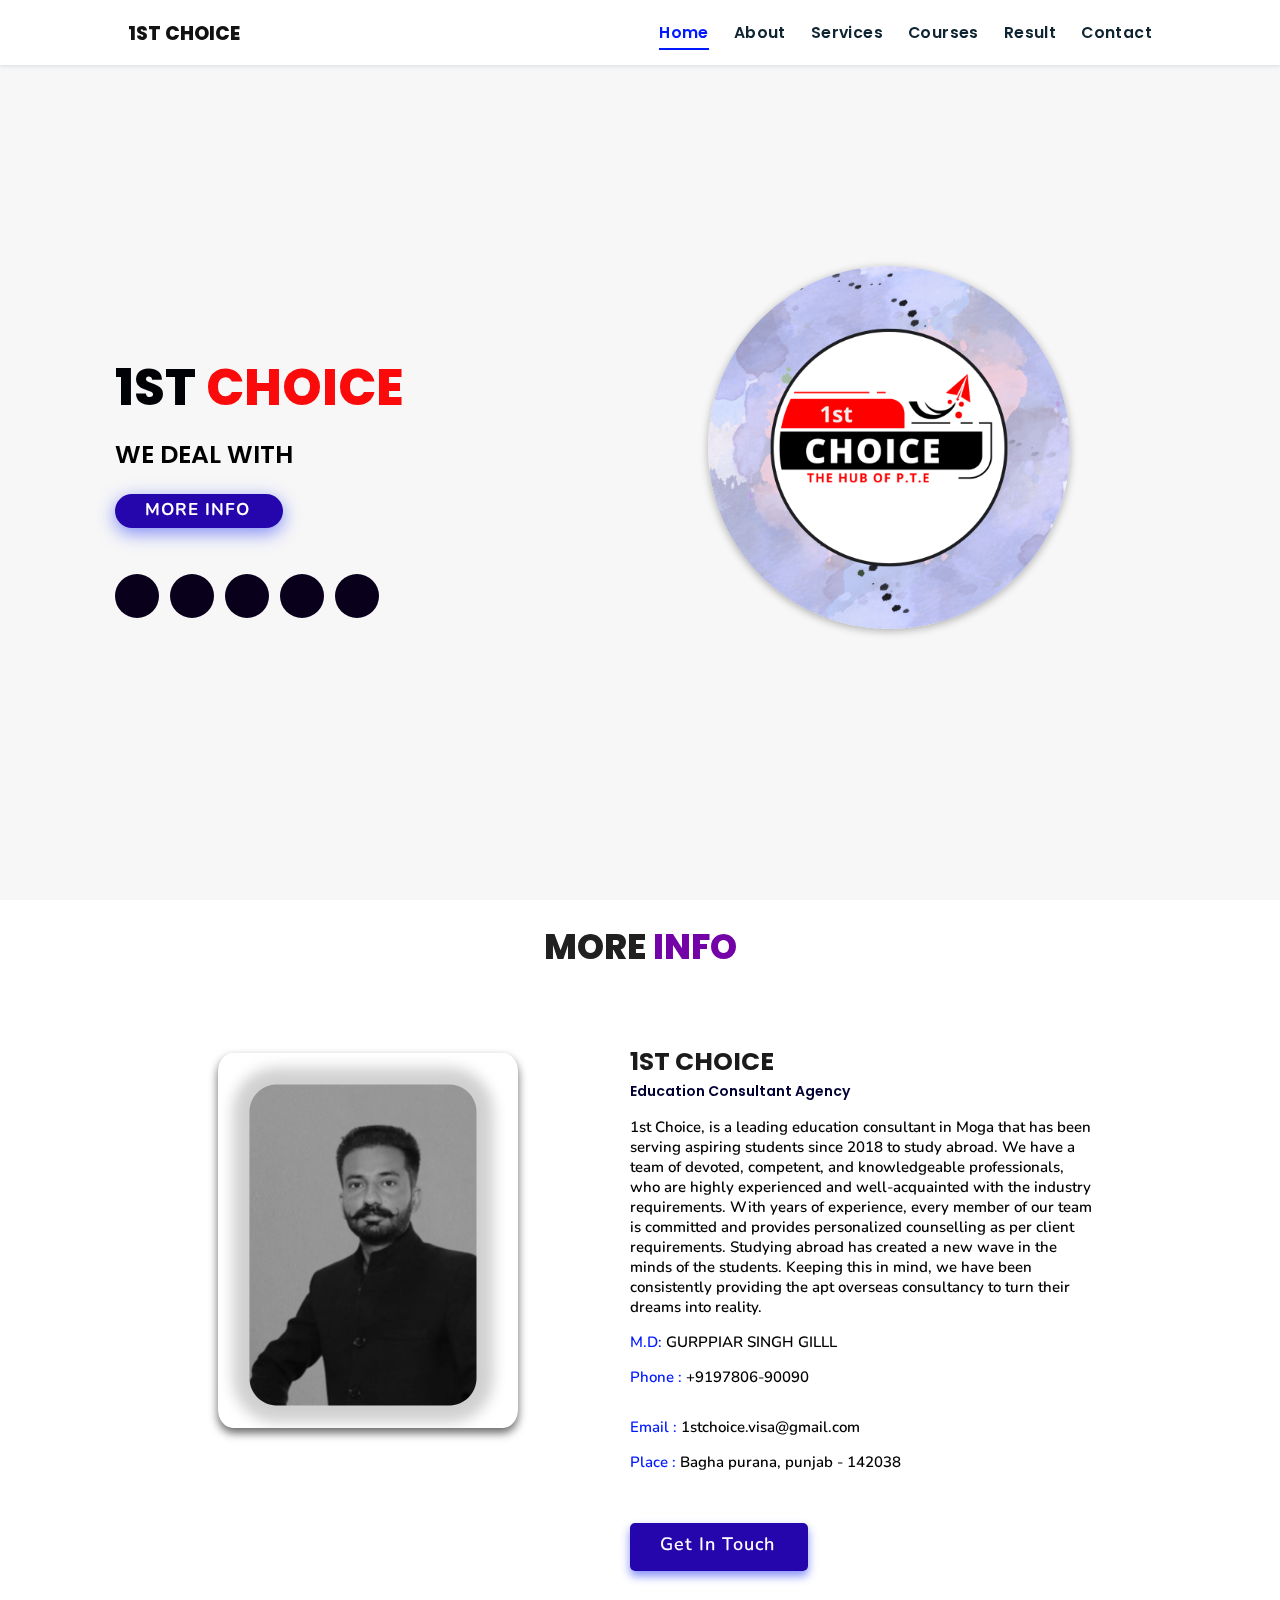
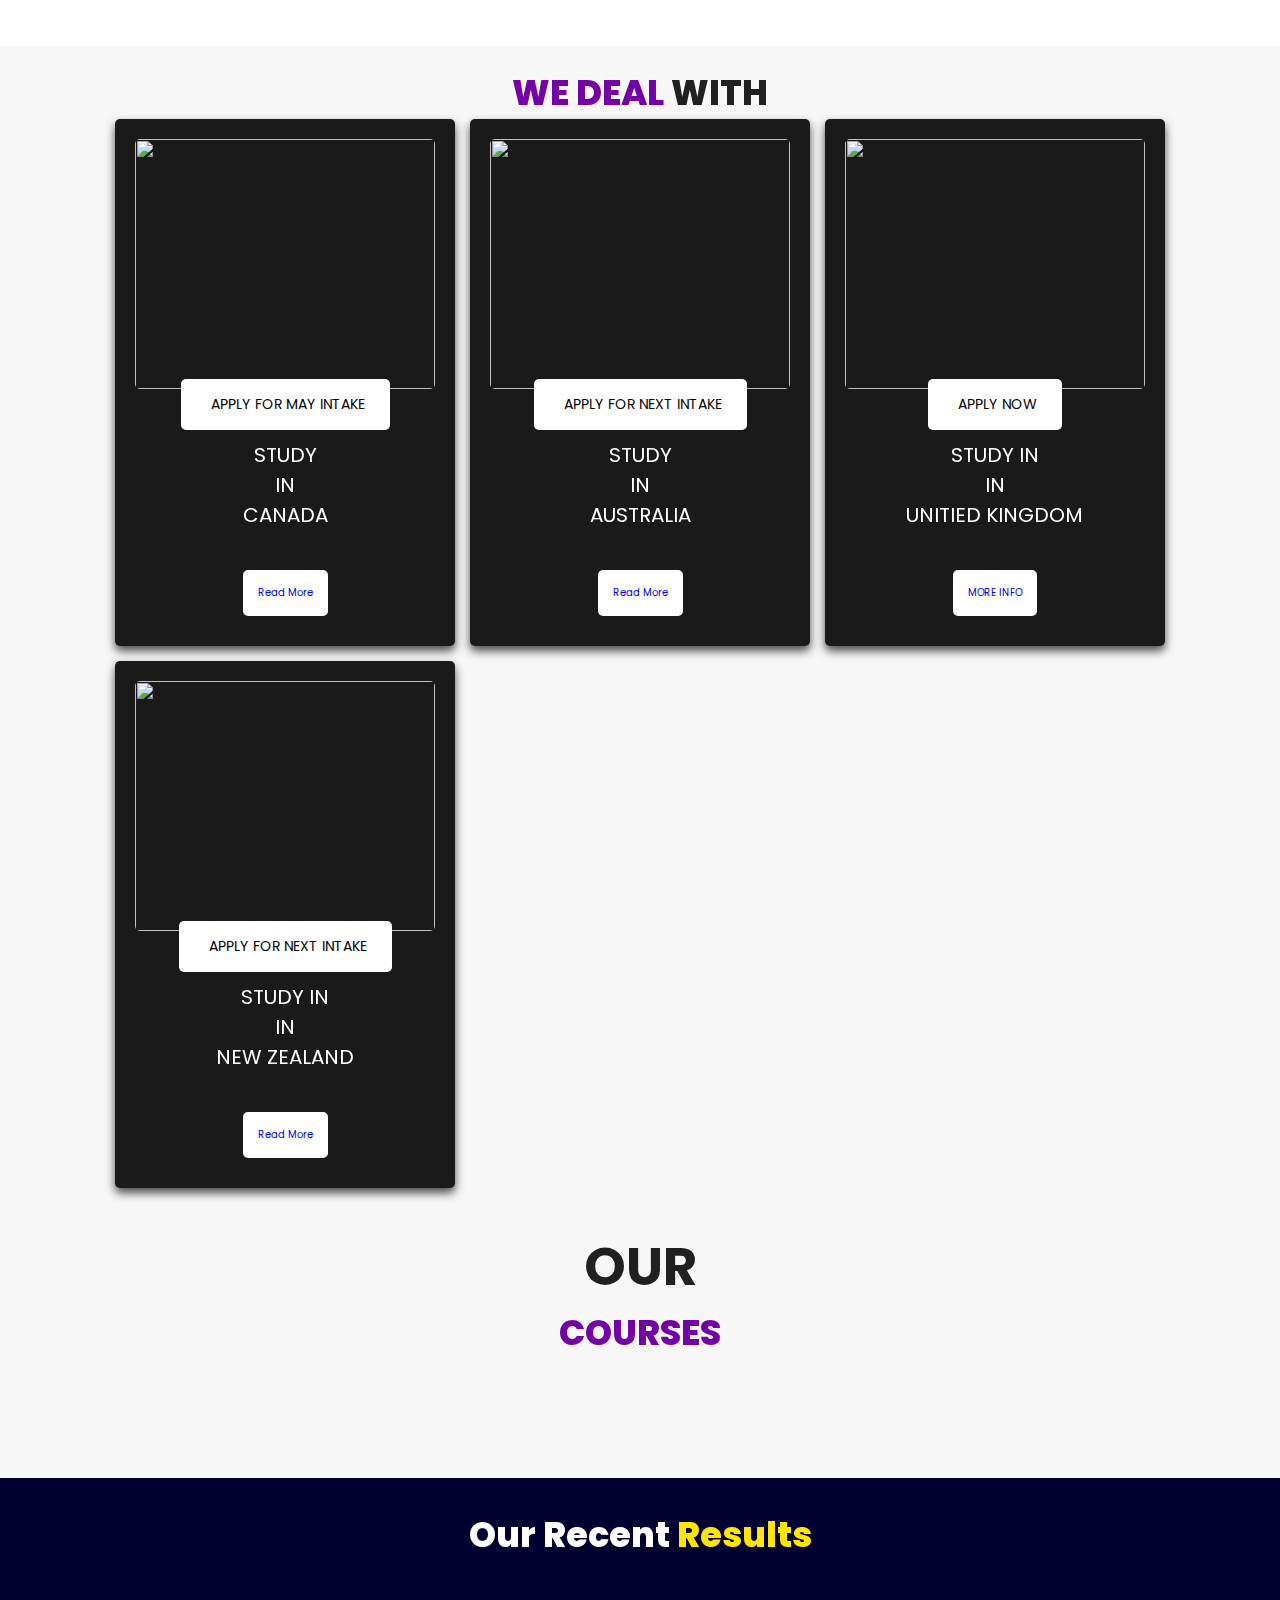
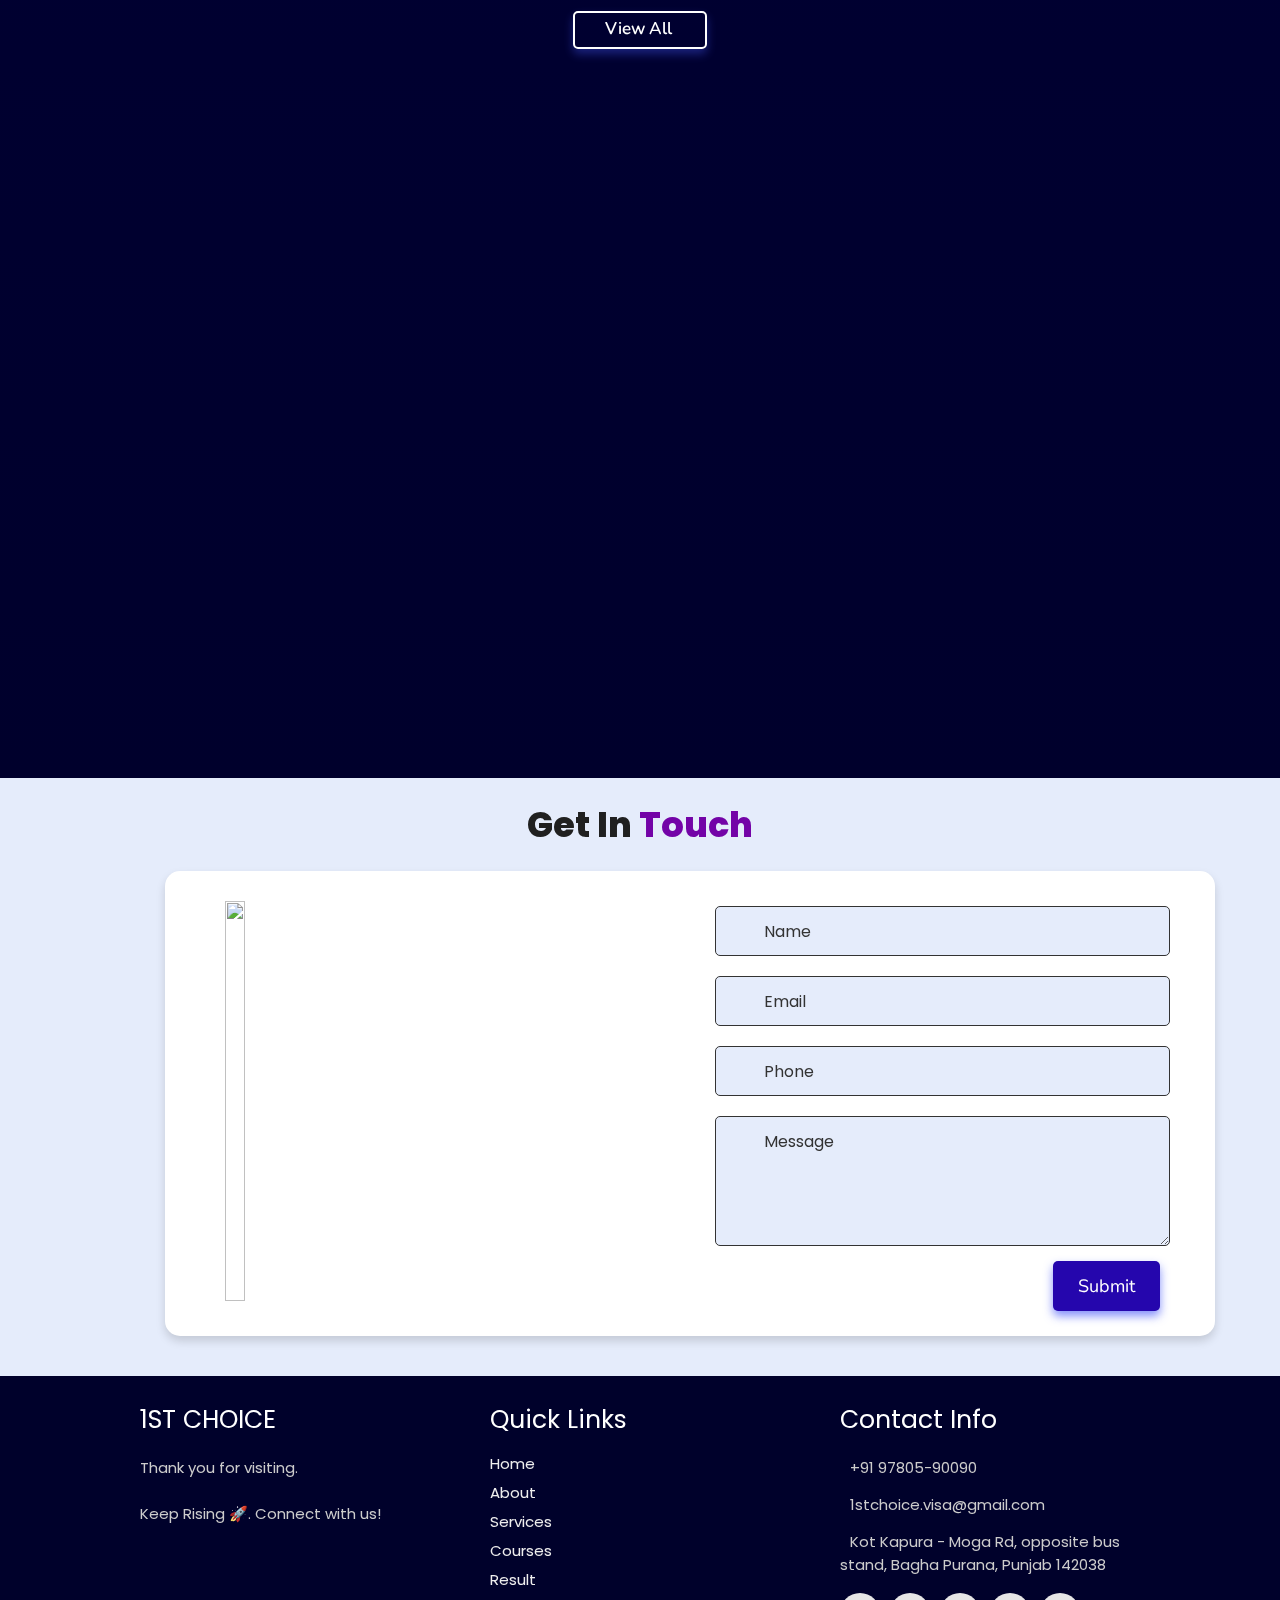
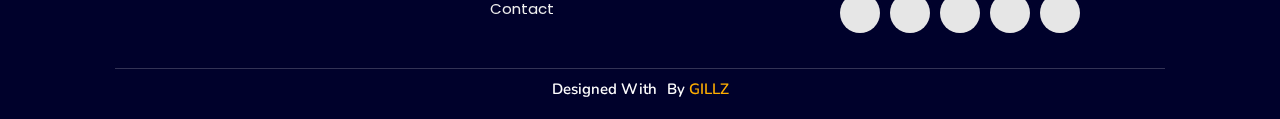
==== index.html @ b1508ab0 "Update index.html" ====
<!DOCTYPE html>
<html lang="en">
<head>
    <meta charset="UTF-8">
    <meta http-equiv="X-UA-Compatible" content="IE=edge">
    <meta name="viewport" content="width=device-width, initial-scale=1.0">
    <meta name="keywords" content="1ST CHOICE bagha purana, ielts, pte, immigration services, study visa, bagha purana, center in bagah purana, vision education, 1st choice" />
    <meta name="description" content="1st Choice [ᴛʜᴇ ʜᴜʙ ᴏғ ᴘ.ᴛ.ᴇ] IELTS PTE and Immigration Services   STUDY/ VISITOR/ SOWP/ INVESTOR/PR" />
    <!-- Custom CSS -->
    <link rel="stylesheet" href="./assets/css/style.css">
    <!-- Font Awesome -->
    <link rel="stylesheet" href="https://cdnjs.cloudflare.com/ajax/libs/font-awesome/5.15.3/css/all.min.css" integrity="sha512-iBBXm8fW90+nuLcSKlbmrPcLa0OT92xO1BIsZ+ywDWZCvqsWgccV3gFoRBv0z+8dLJgyAHIhR35VZc2oM/gI1w==" crossorigin="anonymous" referrerpolicy="no-referrer" />
    <!-- Favicon -->
    <link id='favicon' rel="shortcut icon" href="./assets/images/favicon.png" type="image/x-png">
    <title>1ST CHOICE BAGHA PURANA</title>
</head>
<body oncontextmenu="return false">

<!-- pre loader -->
<!-- <div class="loader-container">
  <img draggable="false" src="./assets/images/preloader.gif" alt="">
</div> -->

<!-- navbar starts -->
<header>
        <a href="/" class="logo"><i class="fab fa-FIRST"></i> 1ST CHOICE</a>

        <div id="menu" class="fas fa-bars"></div>
        <nav class="navbar">
            <ul>
            <li><a class="active" href="#home">Home</a></li>
            <li><a href="#about">About</a></li>
            <li><a href="#blogs">services</a></li>
            <li><a href="#education">Courses</a></li>
            <li><a href="#work">Result</a></li>
            <li><a href="#contact">Contact</a></li>
            </ul>
        </nav>
</header>
<!-- navbar ends -->


<!-- hero section starts -->
<section class="home" id="home">
    <div id="particles-js"></div>

    <div class="content">
    <h2><br/>  1ST<span> CHOICE</span></h2>
    <p>WE DEAL WITH  <span class="typing-text"></span></p>
    <a href="#about" class="btn"><span>MORE INFO</span>
      <i class="fas fa-arrow-circle-down"></i>
    </a>
    <div class="socials">
        <ul class="social-icons">
          <li><a class="facebook" aria-label="Facebook" href="https://m.facebook.com/1stchoiceBaghaPurana" target="_blank"><i class="fab fa-facebook"></i></a></li> 
          <li><a class="youtube" aria-label="Youtube" href="https://www.youtube.com/channel/UC7TYg3vZV78kse8C4ONPMvQ" target="_blank"><i class="fab fa-youtube"></i></a></li>
          <li><a class="whatsapp" aria-label="Whatsapp" href="https://wa.me/919780590090" target="_blank"><i class="fab fa-whatsapp"></i></a></li>
          <li><a class="phone" aria-label="Phone" href="tel:919780690090" target="_blank"><i class="	far fa-address-book"></i></a></li>
          <li><a class="instagram" aria-label="Instagram" href="https://www.instagram.com/1stchoice_immigration/"><i class="fab fa-instagram" target="_blank"></i></a></li>
        </ul>
      </div>
    </div>
<div class="image">
    <img draggable="false" class="tilt" src="./assets/images/hero.png" alt="">
</div>
</section>
<!-- hero section ends -->


<!-- about section starts -->
<section class="about" id="about">
    <h2 class="heading"><i class="fas fa-user-alt"></i> MORE <span>INFO</span></h2>
    
    <div class="row">

    <div class="image">
        <img draggable="false" class="tilt" src="./assets/images/profile2.png" alt="">
    </div>
    <div class="content">
        <h3>1ST CHOICE</h3>
        <span class="tag">Education consultant agency</span>
        
        <p>1st Choice, is a leading education consultant in Moga that has been serving aspiring students since 2018 to study abroad.  We have a team of devoted, competent, and knowledgeable professionals, who are highly experienced and well-acquainted with the industry requirements. With years of experience, every member of our team is committed and provides personalized counselling as per client requirements. Studying abroad has created a new wave in the minds of the students. Keeping this in mind, we have been consistently providing the apt overseas consultancy to turn their dreams into reality. </p>
        
        <div class="box-container">
            <div class="box">
              <p><span> M.D: </span> GURPPIAR SINGH GILLL</p>
              <p><span> phone : </span> +9197806-90090</p>
            </div>
            <div class="box">
              <p><span> email : </span> 1stchoice.visa@gmail.com</p>
              <p><span> place : </span> Bagha purana, punjab - 142038</p>
            </div>
        </div>
        
        <div class="resumebtn">
            <a href="#contact" class="btn"><span>Get In Touch</span>
                <i class="fas fa-chevron-right"></i>
            </a>
        </div>

    </div>
    </div>
</section>
<!-- about section ends -->

<!-- blogs section starts  -->

<section class="blogs" id="blogs">

    <h2 class="heading"> <span>WE DEAL </span> WITH </h2>

    <div class="box-container">
        <div class="box">
            <div class="image">
                <img src="https://github.com/gillzxo/Gill/raw/gillzxo-patch-1/study%20canada%20%20(1).gif" alt="">
            </div>
            <div class="content">
                <div class="icons">
                    <a href="https://1stchoice.website/canada/"> <i class="fas fa-calendar"></i> APPLY FOR MAY INTAKE</a>
                </div>
                <h3>STUDY</h3>
                <h3>IN</h3>
                <h3>CANADA</h3>
              <p> &nbsp; &nbsp; &nbsp; &nbsp;</p>
 
                <a href="https://1stchoice.website/canada/" class="icons"> Read More </a>
            </div>
        </div>

        <div class="box">
            <div class="image">
                <img src="https://github.com/gillzxo/Gill/raw/gillzxo-patch-1/Modern%20Australia%20y%20(1).gif" alt="">
            </div>
            <div class="content">
                <div class="icons">
                    <a href="#"> <i class="fas fa-calendar"></i>APPLY FOR NEXT INTAKE</a>
                </div>
                <h3>STUDY</h3>
                <h3>IN</h3>
                <h3>AUSTRALIA</h3>
              <p> &nbsp; &nbsp; &nbsp; &nbsp;</p>
 
                <a href="#" class="icons"> read more </a>
            </div>
        </div>
        
        <div class="box">
            <div class="image">
                <img src="https://github.com/gillzxo/Gill/raw/gillzxo-patch-1/12.gif" alt="">
            </div>
            <div class="content">
                <div class="icons">
                    <a href="https://1stchoice.website/uk/"> <i class="fas fa-calendar"></i> APPLY NOW</a>
                </div>
                <h3>STUDY IN</h3>
                <h3>IN</h3>
                <h3>UNITIED KINGDOM</h3>
              <p> &nbsp; &nbsp; &nbsp; &nbsp;</p>
 
                <a href="https://1stchoice.website/uk/" class="icons"> MORE INFO </a>
            </div>
        </div>
         <div class="box">
            <div class="image">
                <img src="https://github.com/gillzxo/Gill/raw/gillzxo-patch-1/12%20(1).gif" alt="">
            </div>
            <div class="content">
                <div class="icons">
                    <a href="#"> <i class="fas fa-calendar"></i> APPLY FOR NEXT INTAKE</a>
                </div>
                <h3>STUDY IN</h3>
                <h3>IN</h3>
                <h3>NEW ZEALAND</h3>
              <p> &nbsp; &nbsp; &nbsp; &nbsp;</p>
 
                <a href="#" class="icons"> read more </a>
            </div>
        </div>

      <p>  &nbsp; &nbsp; &nbsp; &nbsp; &nbsp; &nbsp; &nbsp; &nbsp; &nbsp; &nbsp; &nbsp; &nbsp; &nbsp; &nbsp; &nbsp; &nbsp; &nbsp; &nbsp; &nbsp; </p>
      <p>  &nbsp; &nbsp; &nbsp; &nbsp; &nbsp; &nbsp; &nbsp; &nbsp; &nbsp; &nbsp; &nbsp; &nbsp; &nbsp; &nbsp; &nbsp; &nbsp; &nbsp; &nbsp; &nbsp; </p>
      
     

    </div>

</section>


<!-- skills section starts -->
<section class="portfolio" id="portfolio">
        <div class="heading">
            <h2>OUR</h2>
            <span>COURSES</span>
        </div>
        <div class="portfolio-content">
            <div class="portfolio-img">
                <img src="https://ielts.idp.com/assets/logo/IELTS.svg" alt="">
            </div>
            <div class="portfolio-img">
                <img src="https://id.mypte.pearsonpte.com/images/pearsonpte-logo-b.svg" alt="">
            </div>
            <div class="portfolio-img">
                <img src="https://www.celpip.ca/wp-content/uploads/2019/04/logo.png" alt="">
            </div>
            <div class="portfolio-img">
                <img src="https://www.ets.org/content/dam/ets-org/logo/TOEFL.svg" alt="">
            </div>
            
        </div>
    </section>
<!-- skills section ends -->


<!-- work project section starts -->
<section class="work" id="work">

  <h2 class="heading"><i class="fas fa-laptop-code"></i> Our Recent <span>Results</span></h2>

  <div class="box-container">

    <!-- <div class="box tilt">
      <img draggable="false" src="./assets/images/projects/portfolio1.PNG" alt="" />
      <div class="content">
        <div class="tag">
        <h3>Portfolio Website</h3>
        </div>
        <div class="desc">
          <p>Personal portfolio website. Don't need much info about it, just scroll down. You're here only!</p>
          <div class="btns">
            <a href="#" class="btn" target="_blank"><i class="fas fa-eye"></i>  </a>
            <a href="#" class="btn" target="_blank"> <i class="fas fa-code"></i></a>
          </div>
        </div>
      </div>
    </div> -->

</div>

<div class="viewall">
  <a href="/projects" class="btn"><span>View All</span>
    <i class="fas fa-arrow-right"></i>
</a>
</div>

</section>
<!-- work project section ends -->

<!-- contact section starts -->
<section class="contact" id="contact">
  
  <h2 class="heading"><i class="fas fa-headset"></i> Get in <span>Touch</span></h2>

  <div class="container">
    <div class="content">
      <div class="image-box">
        <img draggable="false" src="./assets/images/contact1.png" alt="">
      </div>
    <form id="contact-form">
      
      <div class="form-group">
        <div class="field">
          <input type="text" name="name" placeholder="Name" required>
          <i class='fas fa-user'></i>
        </div>
        <div class="field">
          <input type="text" name="email" placeholder="Email" required>
          <i class='fas fa-envelope'></i>
        </div>
        <div class="field">
          <input type="text" name="phone" placeholder="Phone">
          <i class='fas fa-phone-alt'></i>
        </div>
        <div class="message">
        <textarea placeholder="Message" name="message" required></textarea>
        <i class="fas fa-comment-dots"></i>
        </div>
        </div>
      <div class="button-area">
        <button type="submit">
          Submit <i class="fa fa-paper-plane"></i></button>
      </div>
    </form>
  </div>
  </div>
</section>
<!-- contact section ends -->


<!-- footer section starts -->
<section class="footer">

  <div class="box-container">

      <div class="box">
          <h3>1ST CHOICE </h3>
          <p>Thank you for visiting. <br/> <br/> Keep Rising 🚀. Connect with us!</p>
      </div>

      <div class="box">
          <h3>quick links</h3>
          <a href="#home"><i class="fas fa-chevron-circle-right"></i> home</a>
          <a href="#about"><i class="fas fa-chevron-circle-right"></i> About</a>
          <a href="#skills"><i class="fas fa-chevron-circle-right"></i> Services</a>
          <a href="#education"><i class="fas fa-chevron-circle-right"></i> Courses</a>
          <a href="#work"><i class="fas fa-chevron-circle-right"></i> Result</a>
          <a href="#experience"><i class="fas fa-chevron-circle-right"></i> Contact</a>
      </div>

      <div class="box">
          <h3>contact info</h3>
          <p> <i class="fas fa-phone"></i>+91 97805-90090</p>
          <p> <i class="fas fa-envelope"></i>1stchoice.visa@gmail.com</p>
          <p> <i class="fas fa-map-marked-alt"></i>Kot Kapura - Moga Rd, opposite bus stand, Bagha Purana, Punjab 142038</p>
          <div class="share">

              <a href="https://m.facebook.com/1stchoiceBaghaPurana" class="fab fa-facebook" aria-label="Facebook" target="_blank"></a>
              <a href="https://www.youtube.com/channel/UC7TYg3vZV78kse8C4ONPMvQ" class="fab fa-youtube" aria-label="Youtube" target="_blank"></a>
              <a href="mailto:1stchoice.visa@gmail.com" class="fas fa-enve" aria-label="Mail" target="_blank"></a>
              <a href="tel:9780690090" class="fab fa-phone" aria-label="phone" target="_blank"></a>
              <a href="https://www.instagram.com/1stchoice_immigration/" class="fab fa-instagram" aria-label="Instagram" target="_blank"></a>
          </div>
      </div>
  </div>

  <h1 class="credit">Designed with <i class="fa fa-heart pulse"></i> by <a href="https://www.instagram.com/THE.G1LL/"> GILLZ</a></h1>

</section>
<!-- footer section ends -->


<!-- scroll top btn -->
<a href="#home" aria-label="ScrollTop" class="fas fa-angle-up" id="scroll-top"></a>
<!-- scroll back to top -->


<!-- ==== ALL MAJOR JAVASCRIPT CDNS STARTS ==== -->
<!-- jquery cdn -->
<script src="https://cdnjs.cloudflare.com/ajax/libs/jquery/3.6.0/jquery.min.js" integrity="sha512-894YE6QWD5I59HgZOGReFYm4dnWc1Qt5NtvYSaNcOP+u1T9qYdvdihz0PPSiiqn/+/3e7Jo4EaG7TubfWGUrMQ==" crossorigin="anonymous" referrerpolicy="no-referrer"></script>

<!-- typed.js cdn -->
<script src="https://cdnjs.cloudflare.com/ajax/libs/typed.js/2.0.5/typed.min.js" integrity="sha512-1KbKusm/hAtkX5FScVR5G36wodIMnVd/aP04af06iyQTkD17szAMGNmxfNH+tEuFp3Og/P5G32L1qEC47CZbUQ==" crossorigin="anonymous" referrerpolicy="no-referrer"></script>

<!-- particle.js links -->
<script src="./assets/js/particles.min.js"></script>
<script src="./assets/js/app.js"></script>

<!-- vanilla tilt.js links -->
<script src="https://cdnjs.cloudflare.com/ajax/libs/vanilla-tilt/1.7.0/vanilla-tilt.min.js" integrity="sha512-SttpKhJqONuBVxbRcuH0wezjuX+BoFoli0yPsnrAADcHsQMW8rkR84ItFHGIkPvhnlRnE2FaifDOUw+EltbuHg==" crossorigin="anonymous" referrerpolicy="no-referrer"></script>

<!-- scroll reveal anim -->
<script src="https://unpkg.com/scrollreveal"></script>

<script
      type="text/javascript"
      src="https://cdn.jsdelivr.net/npm/emailjs-com@3/dist/email.min.js"
    ></script>

<!-- ==== ALL MAJOR JAVASCRIPT CDNS ENDS ==== -->

<script src="./assets/js/script.js"></script>

</body>
</html>
---- assets/css/style.css ----
@import url("https://fonts.googleapis.com/css2?family=Poppins:wght@400;600;700&display=swap");
@import url("https://fonts.googleapis.com/css2?family=Nunito:ital,wght@0,300;0,400;0,600;0,700;1,300;1,400&display=swap");
@import url("https://fonts.googleapis.com/css2?family=Poppins:wght@100;300;400;500;600;700&display=swap");

* {
  margin: 0;
  padding: 0;
  box-sizing: border-box;
  text-decoration: none;
  outline: none;
  border: none;
  text-transform: capitalize;
  transition: all 0.2s linear;
}
html {
  font-size: 62.5%;
  overflow-x: hidden;
  scroll-behavior: smooth;
}
body {
  background: #f7f7f7;
  font-family: "Poppins", sans-serif;
}

*::selection {
  background: #2b3dda;
  color: #fff;
}

html {
  font-size: 62.5%;
  overflow-x: hidden;
}
html::-webkit-scrollbar {
  width: 0.8rem;
}
html::-webkit-scrollbar-track {
  background: rgb(235, 202, 245);
}
html::-webkit-scrollbar-thumb {
  background: #420177;
}

/* pre loader start */
.loader-container {
  position: fixed;
  top: 0;
  left: 0;
  z-index: 10000;
  background: #e6eff1;
  display: flex;
  align-items: center;
  justify-content: center;
  height: 100%;
  width: 100%;
}
.loader-container.fade-out {
  top: -120%;
}
/* pre loader end */

/* navbar starts */
header {
  position: fixed;
  top: 0;
  left: 0;
  right: 0;
  z-index: 1000;
  display: flex;
  align-items: center;
  justify-content: space-between;
  padding: 1.7rem 10%;
  height: 6.5rem;
  background-color: #fff;
  box-shadow: 0 1px 4px rgba(146, 161, 176, 0.3);
}
section {
  min-height: 100vh;
  padding: 2rem 9%;
}
.heading {
  font-size: 3.5rem;
  color: rgb(32, 32, 32);
  font-weight: 800;
  text-align: center;
}
.heading span {
  color: rgb(115, 3, 167);
}
header .logo {
  font-size: 1.9rem;
  font-weight: 800;
  text-decoration: none;
  color: #111211;
}
header .logo i {
  font-size: 2.2rem;
}
header .logo:hover {
  color: #fc0505;
}
header .navbar ul {
  list-style: none;
  display: flex;
  justify-content: center;
  align-items: center;
}
header .navbar li {
  margin-left: 2.5rem;
}
header .navbar ul li a {
  font-size: 1.57rem;
  color: #0e2431;
  font-weight: 600;
  text-decoration: none;
  letter-spacing: 0.04rem;
  transition: 0.2s;
}
header .navbar ul li a.active,
header .navbar ul li a:hover {
  color: #011aff;
  border-bottom: 0.2rem solid #011aff;
  padding: 0.5rem 0;
}
/* navbar ends */

/* hamburger icon starts*/
#menu {
  font-size: 3rem;
  cursor: pointer;
  color: rgb(24, 2, 63);
  display: none;
}
@media (max-width: 768px) {
  #menu {
    display: block;
  }
  header .navbar {
    position: fixed;
    top: 6.5rem;
    right: -120%;
    width: 75%;
    height: 100%;
    text-align: left;
    align-items: flex-start;
    background-color: #0e0f31;
  }
  header .navbar ul {
    flex-flow: column;
    padding: 1rem;
  }
  header .navbar ul li {
    text-align: center;
    width: 100%;
    margin: 1rem 0;
    border-radius: 0.5rem;
    width: 26rem;
  }
  header .navbar ul li a {
    display: block;
    padding: 1rem;
    text-align: left;
    color: #fff;
    font-size: 2rem;
  }
  header .navbar ul li a.active,
  header .navbar ul li a:hover {
    padding: 1rem;
    color: #fff;
    border-radius: 0.5rem;
    border-bottom: 0.5rem solid #011aff;
  }
  .fa-times {
    transform: rotate(180deg);
  }
  header .navbar.nav-toggle {
    right: 0;
  }
}
/* hamburger icon ends */

/* hero section starts*/
.home {
  position: relative;
  display: flex;
  flex-wrap: wrap;
  gap: 1.5rem;
  min-height: 100vh;
  align-items: center;
}
.home #particles-js {
  position: absolute;
  top: 0;
  left: 0;
  height: 100%;
  width: 100%;
}
.home::before {
  content: "";
  position: absolute;
  top: 0;
  left: 0;
  height: 100%;
  width: 100%;
}
.home .content {
  flex: 1 1 40rem;
  padding-top: 1rem;
  z-index: 1;
}
.home .image {
  flex: 1 1 40rem;
  z-index: 1;
}
.home .image img {
  width: 70%;
  margin-left: 6rem;
  border-radius: 50%;
  box-shadow: 0 2px 8px rgba(0, 0, 0, 0.3);
  cursor: pointer;
}
.home .image img:hover {
  box-shadow: 0 5px 15px rgba(0, 0, 0, 0.5);
}
.home .content h2 {
  font-size: 5rem;
  font-weight: 800;
  color: #000205;
}
.home .content h2 span {
  font-size: 5rem;
  font-weight: 800;
  color: #fa0a0a;
}
.home .content p {
  font-size: 2.5rem;
  color: #000;
  font-weight: 600;
  padding: 1rem 0;
}
.home .content p span {
  font-size: 2.5rem;
  color: rgb(148, 8, 8);
  font-weight: 600;
  padding: 1rem 0;
}
.home .btn {
  margin-top: 1rem;
  position: absolute;
  line-height: 0;
  padding: 1.6rem 3rem;
  border-radius: 4em;
  transition: 0.5s;
  color: #fff;
  background: #2506ad;
  box-shadow: 0px 5px 18px rgba(48, 68, 247, 0.6);
  font-family: "Nunito", sans-serif;
}
.home .btn span {
  font-weight: 700;
  font-size: 1.7rem;
  letter-spacing: 0.1rem;
}

.home .btn i {
  margin-left: 0.3rem;
  font-size: 1.5rem;
  transition: 0.3s;
}
.home .btn:hover {
  background: #1a047e;
}
.home .btn:hover i {
  transform: translateX(5px);
}
/* social icons start */
.socials {
  position: relative;
  margin-top: 9rem;
}
.socials .social-icons {
  padding-left: 0;
  margin-bottom: 0;
  list-style: none;
}
.socials .social-icons li {
  display: inline-block;
  margin-bottom: 14px;
}
.social-icons a {
  font-size: 2rem;
  display: inline-block;
  line-height: 44px;
  color: #00d9ff;
  background-color: #09011b;
  width: 44px;
  height: 44px;
  text-align: center;
  margin-right: 8px;
  border-radius: 100%;
  -webkit-transition: all 0.2s linear;
  -o-transition: all 0.2s linear;
  transition: all 0.2s linear;
}
.social-icons a:active,
.social-icons a:focus,
.social-icons a:hover {
  color: #fff;
  background-color: #0685da;
}
.social-icons a.github:hover {
  background-color: #0e0e0e;
}
.social-icons a.twitter:hover {
  background-color: #00aced;
}
.social-icons a.linkedin:hover {
  background-color: #007bb6;
}
.social-icons a.dev:hover {
  background-color: #070707;
}
.social-icons a.instagram:hover {
  background-color: #ee00da;
}
/* social icons end */

/* hero media queries starts*/
@media (max-width: 450px) {
  .home .btn {
    margin: 4rem 0;
  }
  .socials {
    margin-top: 12rem;
  }
  .home .image img {
    margin-top: -12rem;
  }
  .home .content p {
    font-size: 2.2rem;
  }
  .home .content p span {
    font-size: 2.2rem;
  }
}
/* hero media queries ends*/
/* hero section end */

/* about section starts */
.about {
  min-height: 80vh;
  background: rgb(255, 255, 255);
}
.about .row {
  display: flex;
  flex-direction: row;
  gap: 2rem;
  flex-wrap: wrap;
  padding: 4rem;
}
.about .row .image {
  text-align: center;
  flex: 1 1 35rem;
}
.about .row .image img {
  margin: 4rem;
  width: 30rem;
  height: auto;
  border-radius: 5%;
  box-shadow: 0 5px 10px rgba(0, 0, 0, 0.6);
  mix-blend-mode: luminosity;
  transition: 0.3s;
  cursor: pointer;
}
.about .row .image img:hover {
  mix-blend-mode: normal;
}
.about .row .content {
  flex: 1 1 45rem;
  padding: 3rem;
}
.about .row .content h3 {
  color: rgb(27, 27, 27);
  font-size: 2.5rem;
}
.about .row .content .tag {
  font-size: 1.4rem;
  color: #020133;
  font-weight: 600;
  margin-top: 1rem;
}
.about .row .content p {
  font-size: 1.5rem;
  margin-top: 1.5rem;
  font-family: "Nunito";
  font-weight: 600;
  text-transform: none;
}
.about .row .content .box-container {
  display: flex;
  flex-wrap: wrap;
  gap: 1.5rem;
  font-family: "Nunito";
  font-weight: 600;
}
.about .row .content .box-container .box p {
  text-transform: none;
}
.about .row .content .box-container .box p span {
  color: #011aff;
}
.resumebtn {
  margin-top: 6rem;
}
.resumebtn .btn {
  padding: 1.7rem 3rem;
  border-radius: 0.5em;
  transition: 0.3s;
  color: #fff;
  background: #2506ad;
  box-shadow: 0px 5px 10px rgba(48, 68, 247, 0.6);
  font-family: "Nunito", sans-serif;
}
.resumebtn .btn span {
  font-weight: 600;
  font-size: 1.8rem;
  letter-spacing: 0.1rem;
}
.resumebtn .btn i {
  margin-left: 0.3rem;
  font-size: 1.2rem;
  transition: 0.3s;
}
.resumebtn .btn:hover {
  background: #1a047e;
}
.resumebtn .btn:hover i {
  transform: translateX(5px);
}
/* about media queries starts*/
@media screen and (max-width: 600px) {
  .about .row .image {
    margin-top: 2rem;
  }
  .about .row .image img {
    margin: 0 auto;
    width: 80%;
    mix-blend-mode: normal;
  }
  .about .row {
    padding: 0.5rem;
    margin-bottom: 7rem;
  }
  .about .row .content {
    padding: 1rem;
  }
  .about .row .content .box-container {
    gap: 0;
  }
}
/* about media queries ends*/
/* about section ends */

/* skills section starts */
.skills {
  min-height: 90vh;
  background: linear-gradient(to bottom, #57059e, #4a00e0);
}
.skills h2 {
  color: #fff;
}
.skills .heading span {
  color: rgb(255, 230, 0);
}
.skills .container {
  background: rgba(0, 0, 22, 0.4);
  color: #fff;
  border-radius: 1rem;
  padding: 2rem;
  width: 90%;
  margin: auto;
  margin-top: 2rem;
}
.skills .container .row {
  display: grid;
  grid-template-columns: repeat(6, 1fr);
  flex-wrap: wrap;
  gap: 1.8rem;
}
.skills .container .bar {
  margin-bottom: 15px;
  padding: 10px;
  border-radius: 1rem;
  box-shadow: 0 4px 10px rgba(0, 0, 0, 0.2);
  background: rgba(0, 0, 22, 0.9);
  transition: 0.2s;
}
.skills .container .bar:hover {
  box-shadow: 0 8px 10px rgba(0, 2, 68, 0.8) !important;
  background-color: rgba(0, 0, 0, 0.9) !important;
}
.skills .container .bar .info {
  display: flex;
  flex-direction: column;
  align-items: center;
  gap: 1rem;
  margin-top: 1rem;
}
.skills .container .bar .info i {
  font-size: 4rem;
}
.skills .container .bar .info span {
  font-size: 2rem;
  font-weight: 500;
  font-family: "Poppins";
  margin-left: 0.5rem;
}
/* skills media queries starts*/
@media screen and (max-width: 600px) {
  .skills .container {
    padding: 0;
    margin: 0;
  }
  .skills .container .row {
    grid-template-columns: repeat(2, 1fr);
    margin: 1rem;
    padding: 2rem 0.2rem 2rem 0.2rem;
    gap: 1rem;
  }
  .skills .container {
    margin-top: 5px;
    width: 100%;
  }
}
/* skills media queries ends*/
/* skills section ends */
/* skills section ends */
/* skills section ends */
.blogs {
  min-height: 80vh;
}
.blogs .box-container {
  display: -ms-grid;
  display: grid;
  -ms-grid-columns: (minmax(31rem, 1fr))[auto-fit];
      grid-template-columns: repeat(auto-fit, minmax(31rem, 1fr));
  gap: 1.5rem;
}

.blogs .box-container .box {
  text-align: center;
  padding: 2rem;
  border-radius: .5rem;
  background: #1a1a1a;
  -webkit-box-shadow: 0 0.5rem 1rem rgba(0, 0, 0, 0.7);
          box-shadow: 0 0.5rem 1rem rgba(0, 0, 0, 0.7);
}

.blogs .box-container .box:hover .image img {
  -webkit-transform: scale(1.2);
          transform: scale(1.2);
}

.blogs .box-container .box .image {
  height: 25rem;
  width: 100%;
  border-radius: .5rem;
  overflow: hidden;
}

.blogs .box-container .box .image img {
  height: 100%;
  width: 100%;
  -o-object-fit: cover;
     object-fit: cover;
  -webkit-transition: .2s linear;
  transition: .2s linear;
}

.blogs .box-container .box .content .icons {
  position: relative;
  top: -1rem;
  border-radius: .5rem;
  padding: 1.5rem;
  display: inline-block;
  background: #ffffff;
}

.blogs .box-container .box .content .icons a {
  font-size: 1.7rem;
  margin: 0 1rem;
  color:#030202;
}

.blogs .box-container .box .content .icons a:hover {
  color: crimson;
}

.blogs .box-container .box .content .icons a i {
  padding-right: 1.5rem;
  color: crimson;
}

.blogs .box-container .box .content h3 {
  font-size: 3rem;
  color: #fff;
  font-weight: 900;
}

.blogs .box-container .box .content p {
  font-size: 1.5rem;
  color: #aaa;
  padding: 1rem 0;
  line-height: 2;
}
.blogs{

  .box-container{
    @include grid(31rem);

    .box{
      text-align: center;
      padding:2rem;
      border-radius: .5rem;
      background: $light-bg;
      box-shadow: $box-shadow;

      &:hover .image img{
        transform: scale(1.2);
      }

      .image{
        height: 25rem;
        width:100%;
        border-radius: .5rem;
        overflow:hidden;

        img{
          height: 100%;
          width:100%;
          object-fit: cover;
          transition: .2s linear;
        }
      }

      .content{

        .icons{
          position: relative;
          top:-1rem;
          border-radius: .5rem;
          padding:1.5rem;
          display: inline-block;
          background: $black;

          a{
            font-size: 1.4rem;
            margin:0 1rem;
            color:$white;

            &:hover{
              color:$crimson;
            }

            i{
              padding-right: .5rem;
              color:$crimson;
            }
          }
        }

        h3{
          font-size: 2rem;
          color:$white;
          font-weight: normal;
        }

        p{
          font-size: 1.5rem;
          color:$light-color;
          padding:1rem 0;
          line-height: 2;
        }
      }
    }
  }
}
/* education section starts */
.education {
  background: #e5ecfb;
  min-height: 80vh;
}
.education .qoute {
  font-size: 1.5rem;
  text-align: center;
  font-family: "Nunito", sans-serif;
  font-weight: 600;
  margin-top: 0.5rem;
}
.education .box-container {
  display: flex;
  flex-wrap: wrap;
  justify-content: center;
  align-items: center;
  flex-direction: column;
}
.education .box-container .box {
  display: flex;
  flex-direction: row;
  width: 80%;
  border-radius: 0.5rem;
  box-shadow: 0.2rem 0.5rem 1rem rgba(0, 0, 0, 0.2);
  text-align: center;
  position: relative;
  margin-top: 2rem;
  overflow: hidden;
  transition: 0.3s;
  background: rgb(252, 252, 252);
}
.education .box-container .box:hover {
  transform: scale(1.03);
  box-shadow: 1rem 0.5rem 1.2rem rgba(0, 0, 0, 0.3);
}
.education .box-container .box .image {
  flex: 1 1 20rem;
  width: 100%;
}
.education .box-container .box img {
  object-fit: cover;
  position: relative;
  width: 100%;
  height: 100%;
}
.education .box-container .box .content {
  position: relative;
  display: flex;
  flex-direction: column;
  padding: 1rem;
  flex-wrap: wrap;
  flex: 1 1 70rem;
}
.education .box-container .box .content h3 {
  font-size: 2.5rem;
  color: #012970;
  padding: 0.5rem 0;
  font-weight: 600;
  text-align: left;
  margin-left: 1rem;
}
.education .box-container .box .content p {
  font-size: 1.5rem;
  margin-left: 1rem;
  text-align: left;
}
.education h4 {
  font-size: 2rem;
  color: rgb(34, 109, 0);
  text-align: left;
  margin: 1rem;
  font-family: "Nunito", sans-serif;
  font-weight: 700;
}

/* education media queries starts*/
@media screen and (max-width: 600px) {
  .education .box-container .box {
    flex-direction: column;
    width: 100%;
  }
  .education .box-container .box .image {
    width: 100%;
    height: 25rem;
  }
  .education .box-container .box img {
    width: 100%;
  }
  .education .box-container .box .content {
    position: relative;
    display: flex;
    flex-direction: column;
    padding: 1rem;
    flex-wrap: wrap;
    flex: 0;
  }
  .education .btns {
    margin-top: 2rem;
    margin-left: 1rem;
    margin-right: 1rem;
    flex-wrap: wrap;
  }
}
/* education media queries ends*/
/* education section ends */

/* work section starts */
.work {
  /* background: #010124; */
  background: linear-gradient(to bottom, #000031, #00002c);
}
.work h2 {
  color: #fff;
  padding: 1rem;
}
.work .heading span {
  color: rgb(255, 230, 0);
}
.work .box-container {
  display: flex;
  flex-wrap: wrap;
  gap: 1.5rem;
  margin: 2rem;
}
.work .box-container .box {
  flex: 1 1 30rem;
  border-radius: 0.5rem;
  box-shadow: 0 0.5rem 1rem rgba(0, 0, 0, 0.1);
  position: relative;
  overflow: hidden;
  height: 30rem;
}
.work .box-container .box img {
  height: 100%;
  width: 100%;
  object-fit: cover;
}
.work .box-container .box .content {
  height: 100%;
  width: 100%;
  position: absolute;
  top: 85%;
  left: 0;
  background: rgba(255, 255, 255, 0.9);
  display: flex;
  flex-direction: column;
}
.work .box-container .box .content .tag {
  display: flex;
  flex-direction: row;
  justify-content: space-between;
  align-items: center;
  height: 4.5rem;
  width: 100%;
  padding-left: 1rem;
  background: #ffd900;
}
.work .box-container .box .content .tag h3 {
  font-size: 2rem;
}
.work .box-container .box:hover .content {
  top: 25%;
}
.work .desc {
  margin: 2rem;
  display: flex;
  flex-direction: column;
  justify-content: center;
}
.work .desc p {
  font-size: 1.5rem;
}
.work .desc .btns {
  display: flex;
  justify-content: space-between;
  width: 100%;
  margin-top: 2rem;
}
.work .desc .btns .btn {
  line-height: 0;
  display: inline;
  padding: 1.5rem 2.5rem;
  border-radius: 0.5rem;
  font-size: 1.5rem;
  color: #fff;
  background: rgb(12, 12, 12);
  margin-right: 2rem;
}
.work .desc .btns .btn:hover {
  background: #310ae0f5;
}
.work .viewall {
  display: flex;
  justify-content: center;
}
.work .viewall .btn {
  position: relative;
  line-height: 0;
  padding: 1.6rem 3rem;
  border-radius: 0.5em;
  transition: 0.5s;
  color: rgb(255, 255, 255);
  font-weight: 700;
  border: 2px solid #fff;
  box-shadow: 0px 5px 10px rgba(65, 84, 241, 0.4);
  text-align: center;
}
.work .viewall .btn span {
  font-weight: 600;
  font-size: 1.7rem;
  font-family: "Nunito", sans-serif;
}
.work .viewall .btn i {
  margin-left: 0.3rem;
  font-size: 1.5rem;
  transition: 0.3s;
}
.work .viewall .btn:hover {
  background: #fff;
  color: #000;
}
.work .viewall .btn:hover i {
  transform: translateX(5px);
}
/* work section ends */

/* experience section starts */
.experience .timeline {
  position: relative;
  max-width: 1200px;
  margin: 0 auto;
}
.experience .timeline::after {
  content: "";
  position: absolute;
  width: 6px;
  background: #020133;
  top: 0;
  bottom: 0;
  left: 50%;
  margin-left: -3px;
  z-index: -2;
}
.experience .container {
  padding: 10px 40px;
  position: relative;
  background-color: inherit;
  width: 50%;
}
/*circles on timeline*/
.experience .container::after {
  content: "\f0b1";
  position: absolute;
  width: 25px;
  height: 25px;
  right: -17px;
  background-color: rgb(255, 255, 255);
  border: 4px solid #ff9f55;
  top: 15px;
  border-radius: 50%;
  z-index: 100;
  font-size: 1.89rem;
  text-align: center;
  font-weight: 600;
  color: #02094b;
  font-family: "Font Awesome\ 5 Free";
}
.experience .left {
  left: 0;
}
.experience .right {
  left: 50%;
}
/* arrows pointing right */
.experience .left::before {
  content: " ";
  height: 0;
  position: absolute;
  top: 22px;
  width: 0;
  z-index: 1;
  right: 30px;
  border: medium solid #f68c09;
  border-width: 10px 0 10px 10px;
  border-color: transparent transparent transparent #f68c09;
}
/* arrows pointing left  */
.experience .right::before {
  content: " ";
  height: 0;
  position: absolute;
  top: 22px;
  width: 0;
  z-index: 1;
  left: 30px;
  border: medium solid #f68c09;
  border-width: 10px 10px 10px 0;
  border-color: transparent #f68c09 transparent transparent;
}
.experience .right::after {
  left: -16px;
}
.experience .content {
  background-color: #f68c09;
  position: relative;
  border-radius: 6px;
}
.experience .content .tag {
  font-size: 1.3rem;
  padding-top: 1.5rem;
  padding-left: 1.5rem;
}
.experience .content .desc {
  margin-left: 1.5rem;
  padding-bottom: 1rem;
}
.experience .content .desc h3 {
  font-size: 1.5rem;
  font-weight: 600;
}
.experience .content .desc p {
  font-size: 1.2rem;
}
/* view all button */
.morebtn {
  display: flex;
  justify-content: center;
}
.morebtn .btn {
  position: relative;
  line-height: 0;
  padding: 1.6rem 3rem;
  border-radius: 0.5em;
  transition: 0.5s;
  color: #fff;
  background: #2506ad;
  box-shadow: 0px 5px 10px rgba(48, 68, 247, 0.6);
  text-align: center;
}
.morebtn .btn span {
  font-weight: 600;
  font-size: 1.7rem;
  font-family: "Nunito", sans-serif;
}
.morebtn .btn i {
  margin-left: 0.3rem;
  font-size: 1.5rem;
  transition: 0.3s;
}
.morebtn .btn:hover {
  background: #1a047e;
}
.morebtn .btn:hover i {
  transform: translateX(5px);
}

/* Media queries - Responsive timeline on screens less than 600px wide */
@media screen and (max-width: 600px) {
  .experience {
    min-height: 80vh;
  }
  .experience .timeline {
    margin-top: 2rem;
  }
  .experience .timeline::after {
    left: 31px;
  }
  .experience .container {
    width: 100%;
    padding-left: 8rem;
    padding-right: 2rem;
  }
  .experience .container::after {
    font-size: 2.2rem;
  }
  .experience .container::before {
    left: 61px;
    border: medium solid #f68c09;
    border-width: 10px 10px 10px 0;
    border-color: transparent #f68c09 transparent transparent;
  }
  .experience .left::after {
    left: 15px;
  }
  .experience .right::after {
    left: 15px;
  }
  .experience .right {
    left: 0%;
  }
  .morebtn {
    margin-top: 3rem;
  }
}
/* experience media queries ends */
/* experience section ends */

/* contact section starts */
.contact {
  background: #e5ecfb;
  min-height: 60vh;
}
.contact .container {
  max-width: 1050px;
  width: 100%;
  background: #fff;
  border-radius: 1.5rem;
  margin: 2rem 5rem;
  box-shadow: 0 5px 10px rgba(0, 0, 0, 0.15);
}
.contact .container .content {
  display: flex;
  align-items: center;
  justify-content: space-between;
  padding: 2.5rem 2rem;
}
.contact .content .image-box {
  max-width: 60%;
  margin-left: 4rem;
}
.contact .content .image-box img {
  width: 100%;
  height: 40rem;
  position: relative;
}
.contact .content form {
  width: 45%;
  margin-right: 3.5rem;
}
form .form-group {
  display: flex;
  flex-direction: column;
  justify-content: center;
}
.form-group .field {
  height: 50px;
  display: flex;
  position: relative;
  margin: 1rem;
  width: 100%;
}
form i {
  position: absolute;
  top: 50%;
  left: 18px;
  color: rgb(51, 51, 51);
  font-size: 17px;
  pointer-events: none;
  transform: translateY(-50%);
}
form .field input,
form .message textarea {
  width: 100%;
  height: 100%;
  outline: none;
  padding: 0 16px 0 48px;
  font-size: 16px;
  font-family: "Poppins", sans-serif;
  border-radius: 5px;
  border: 1px solid rgb(51, 51, 51);
  background: #e5ecfb;
}
.field input::placeholder,
.message textarea::placeholder {
  color: rgb(51, 51, 51);
}
.field input:focus,
.message textarea:focus {
  padding-left: 47px;
  border: 2px solid rgb(115, 3, 167);
}
.field input:focus ~ i,
.message textarea:focus ~ i {
  color: rgb(115, 3, 167);
}
form .message {
  position: relative;
  margin: 1rem;
  width: 100%;
}
form .message i {
  top: 25px;
  font-size: 20px;
  left: 15px;
}
form .message textarea {
  min-height: 130px;
  max-height: 230px;
  max-width: 100%;
  min-width: 100%;
  padding: 12px 20px 0 48px;
}
form .message textarea::-webkit-scrollbar {
  width: 0px;
}
form .button-area {
  display: flex;
  float: right;
  flex-direction: row-reverse;
}
.button-area button {
  color: #fff;
  border: none;
  outline: none;
  font-size: 1.8rem;
  cursor: pointer;
  border-radius: 5px;
  padding: 13px 25px;
  background: #2506ad;
  box-shadow: 0px 5px 10px rgba(48, 68, 247, 0.6);
  transition: 0.3s ease;
  font-family: "Nunito", sans-serif;
}
.button-area button:hover {
  background: #421cecf5;
}
.button-area span {
  font-size: 17px;
  padding: 1rem;
  display: none;
}
.button-area button i {
  position: relative;
  top: 6px;
  left: 2px;
  font-size: 1.5rem;
  transition: 0.3s;
  color: #fff;
}
.button-area button:hover i {
  left: 8px;
}
/* contact section media queries starts */
@media (max-width: 900px) {
  .contact {
    min-height: 70vh;
  }
  .contact .container {
    margin: 3rem 0 2rem 0;
  }
  .contact .container .content {
    padding: 18px 12px;
  }
  .contact .content .image-box {
    display: none;
  }
  .contact .content form {
    width: 100%;
    margin-right: 2rem;
  }
}
/* contact section media queries ends */
/* contact section ends */

/* footer section starts */
.footer {
  min-height: auto;
  padding-top: 0;
  background: rgb(0, 1, 43);
}
.footer .box-container {
  display: flex;
  justify-content: center;
  flex-wrap: wrap;
}
.footer .box-container .box {
  flex: 1 1 25rem;
  margin: 2.5rem;
}
.footer .box-container .box h3 {
  font-size: 2.5rem;
  color: #fff;
  padding-bottom: 1rem;
  font-weight: normal;
}
.footer .box-container .box p {
  font-size: 1.5rem;
  color: #ccc;
  padding: 0.7rem 0;
  text-transform: none;
}
.footer .box-container .box p i {
  padding-right: 1rem;
  color: #ffae00;
}
.footer .box-container .box a {
  font-size: 1.5rem;
  color: rgb(238, 238, 238);
  padding: 0.3rem 0;
  display: block;
}
.footer .box-container .box a:hover {
  color: #ffae00;
}
.footer .box-container .box .share {
  display: flex;
  flex-wrap: wrap;
  padding: 1rem 0;
}
.footer .box-container .box .share a {
  height: 4rem;
  width: 4rem;
  padding: 1rem;
  text-align: center;
  border-radius: 5rem;
  font-size: 1.7rem;
  margin-right: 1rem;
  transition: 0.2s;
  background: rgb(230, 230, 230);
  color: #02094b;
  border: none;
}
.footer .box-container .box .share a:hover {
  background: transparent;
  transform: scale(0.98);
  border: 0.1rem solid rgb(180, 178, 178);
  color: #ffae00;
}
.footer .credit {
  padding: 1rem 0 0 0;
  text-align: center;
  font-size: 1.5rem;
  font-family: "Nunito", sans-serif;
  font-weight: 600;
  color: #fff;
  border-top: 0.1rem solid #fff3;
}
.footer .credit a {
  color: #ffae00;
}
.footer .fa {
  color: #e90606;
  margin: 0 0.3rem;
  font-size: 1.5rem;
  animation: pound 0.35s infinite alternate;
}
@-webkit-keyframes pound {
  to {
    transform: scale(1.1);
  }
}
@keyframes pound {
  to {
    transform: scale(1.1);
  }
}
@media (max-width: 450px) {
  .footer .box-container .box {
    margin: 1.5rem;
  }
  .footer .box-container .box p {
    padding: 0.7rem;
  }
  .footer .box-container .box .share a {
    padding: 1.2rem;
  }
}
/* footer section ends */

/* common media queries starts*/
@media (max-width: 450px) {
  html {
    font-size: 55%;
  }
  body {
    padding-right: 0;
  }
  section {
    padding: 2rem;
  }
}
/* common media queries ends*/

/* scroll top starts */
#scroll-top {
  position: fixed;
  top: -140%;
  right: 2rem;
  padding: 1rem 1.5rem;
  font-size: 2rem;
  background: #ffae00;
  color: rgb(13, 0, 44);
  border-radius: 50%;
  transition: 1s linear;
  z-index: 1000;
}
#scroll-top.active {
  top: calc(100% - 12rem);
}
/* scroll top ends */
.portfolio {
  min-height: 30vh;
}
.portfolio-content {
  display: grid;
  grid-template-columns: repeat(auto-fit, minmax(280px, auto));
  gap: 1rem;
  margin-top: 2rem;
}
.portfolio-img {
  overflow: hidden;
  border-radius: 0.5rem;
}
.portfolio-img img {
  width: 100%;
  display: block;
}
.portfolio-img img:hover {
  transform: scale(1.1);
  transition: 1s;
}
.team {
    width: 320px;
    height: 480px;
    overflow: hidden;
    margin: 8px;
    border: 2px solid var(--primary);
    border-radius: 16px;
    position: relative;
    background-color: #ffffff34;
}

.team::before {
    content: '';
    background-image: var(--img);
    background-size: cover;
    background-position: center;
    position: absolute;
    top: 0;
    left: 0;
    bottom: 0;
    right: 0;
    z-index: 1;
    filter: blur(4px) grayscale(100%);
}

.team img {
    position: absolute;
    top: 0;
    left: 0;
    width: 320px;
    height: 480px;
    border-radius: 16px;
    z-index: 3;
    object-fit: cover;
    border: none;
}

.team:hover img {
    width: 160px;
    height: 240px;
    border: 2px solid var(--primary);
    left: 80px;
    top: 60px;
}

.team .info {
    background-color: white;
    position: absolute;
    bottom: 0px;
    left: 0;
    right: 0;
    z-index: 2;
    color: #363636;
    padding: 16px;
    border-top: 8px solid var(--primary);
    border-radius: 50% 50% 0px 0px;
    padding-top: 80px;
    text-align: center;
    transform: scale(2)
}

.team .name {
    font-size: 34px;
    padding: 16px;
    font-weight: 700;
    text-transform: capitalize;
}

.team .title {
    color: grey;
    font-size: 14px;
    font-weight: 300;
    text-transform: capitalize;
}

.team:hover .info {
    transform: scale(1)
}

.team .social {
    padding-block: 16px;
    font-size: 24px;
}

.team .social i {
    display: inline-block;
    width: 48px;
    padding: 12px;
    background-color: #ededed;
    border-radius: 16px;
    margin: 4px;
    cursor: pointer;
}

.team .social i:hover {
    color: var(--primary);
    background-color: #363636;
}
test {
    display: flex;
    min-height: 120vh;
    flex-wrap: wrap;
    justify-content: center;
    align-content: center;
}
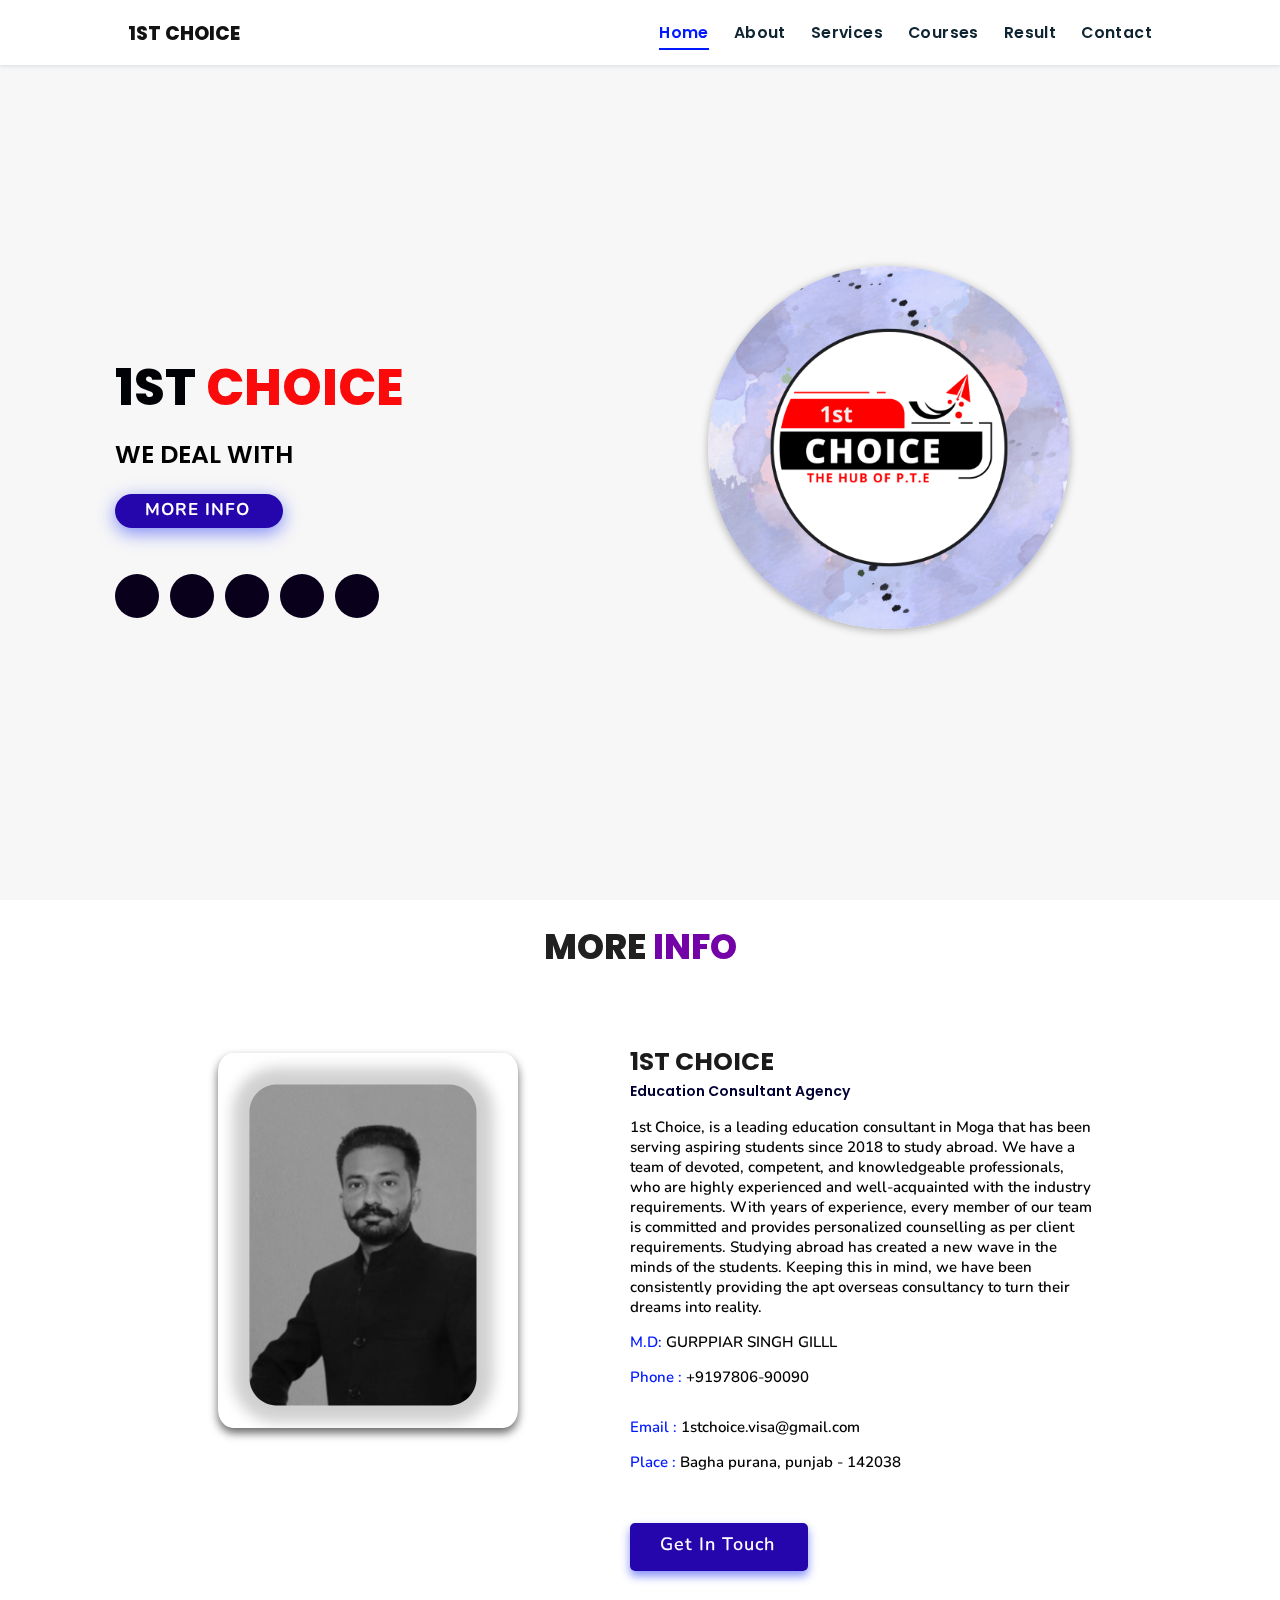
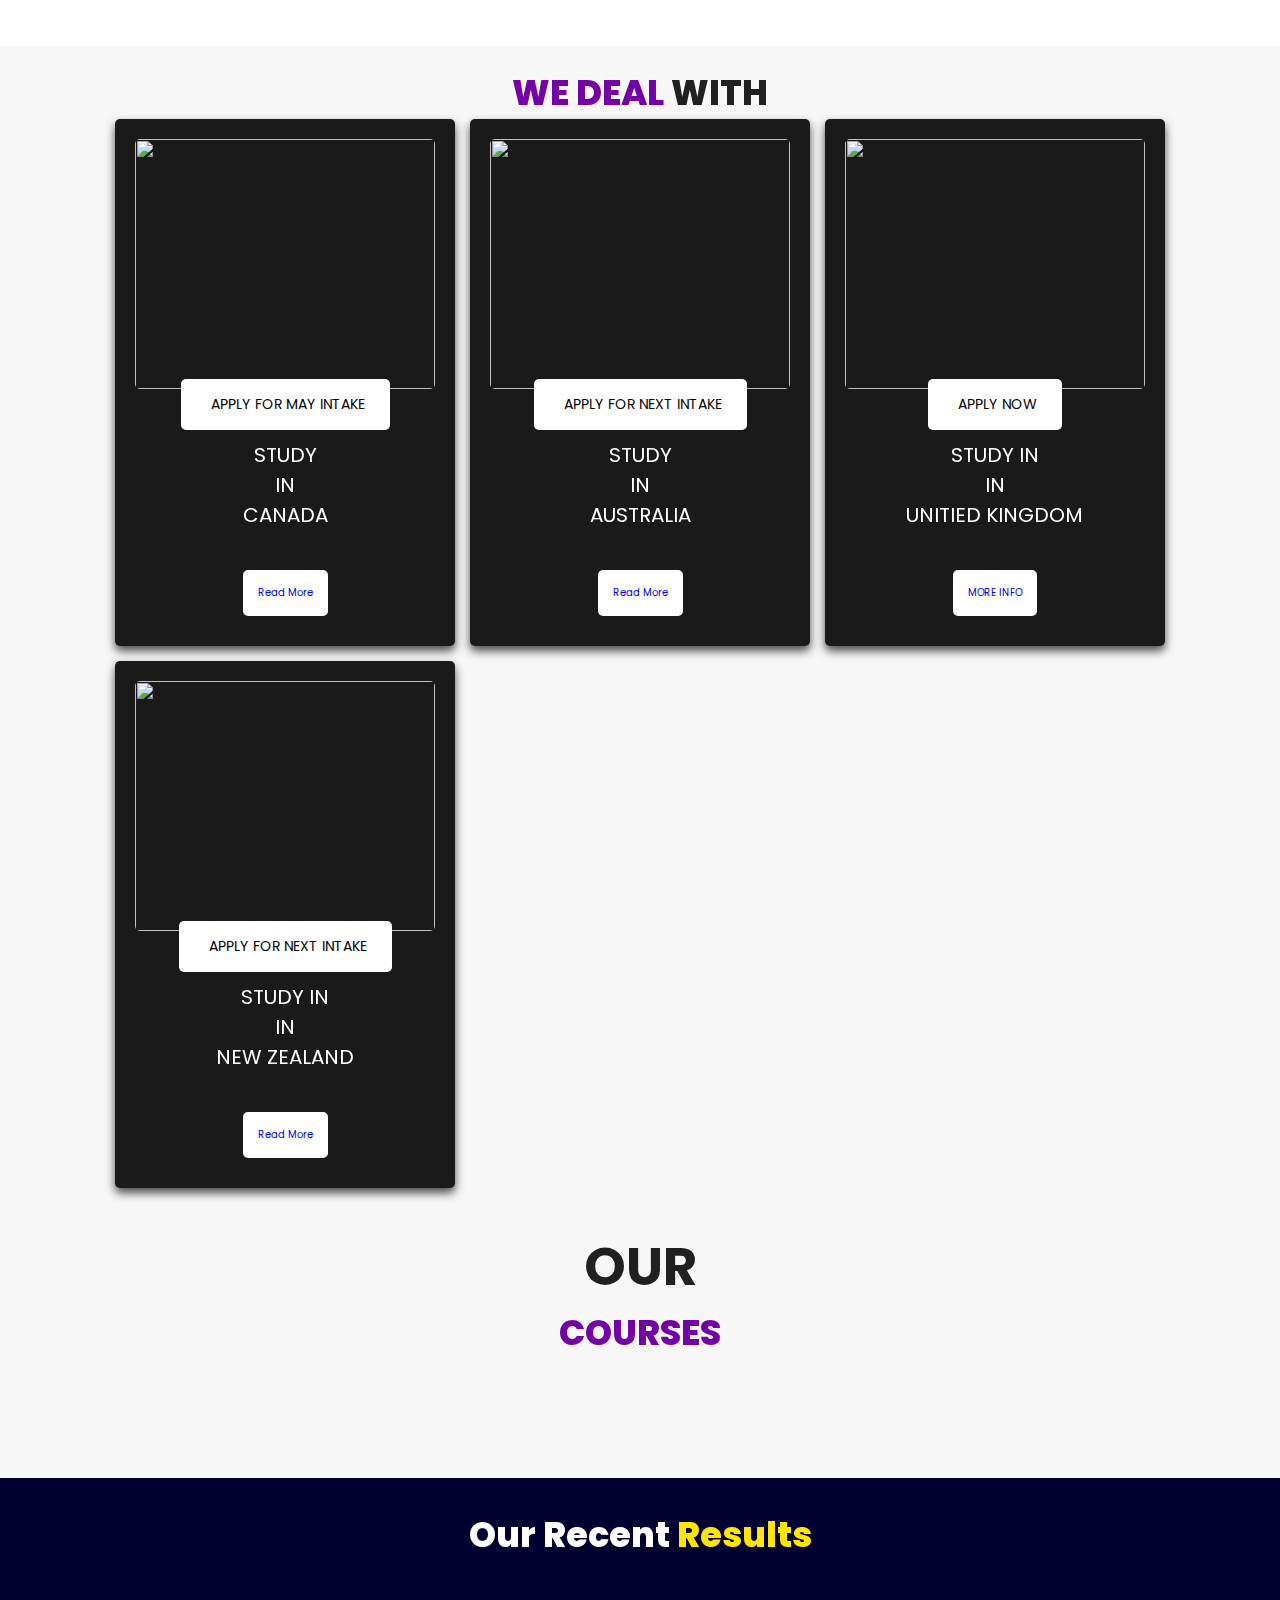
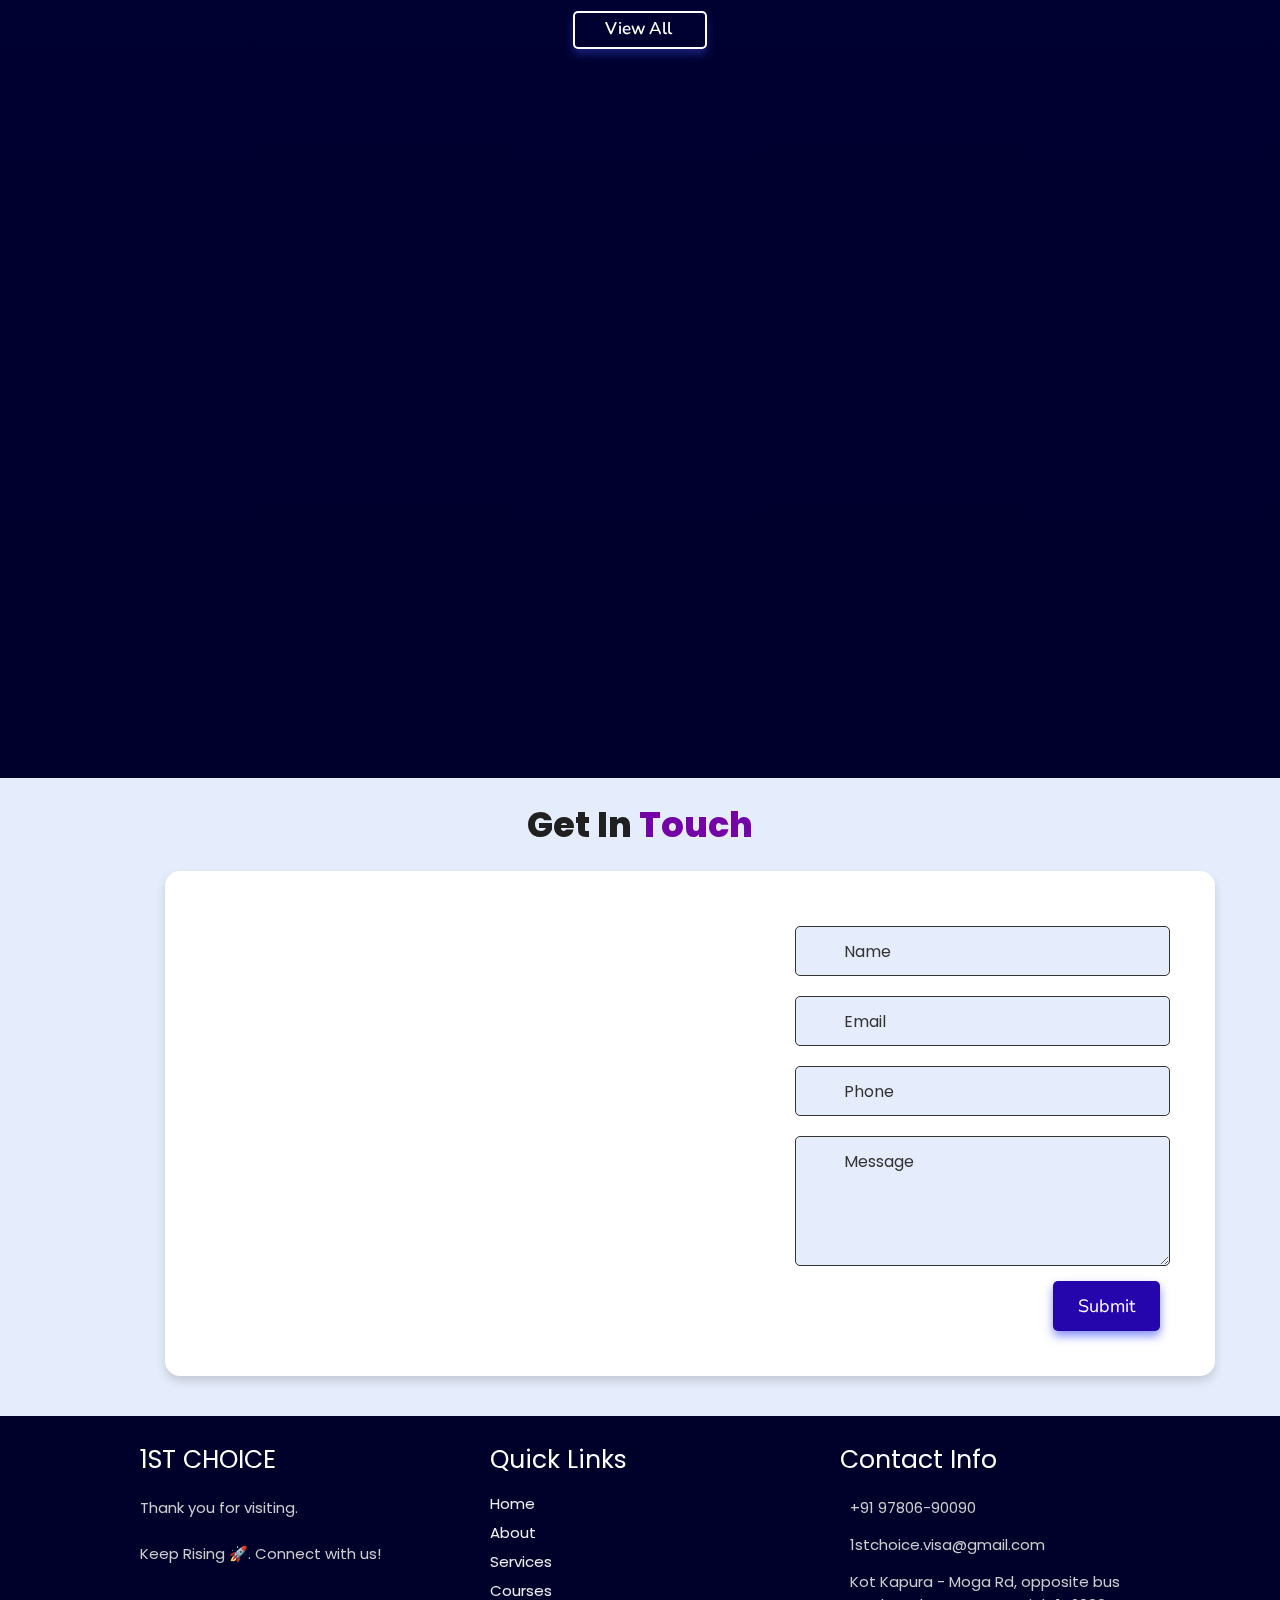
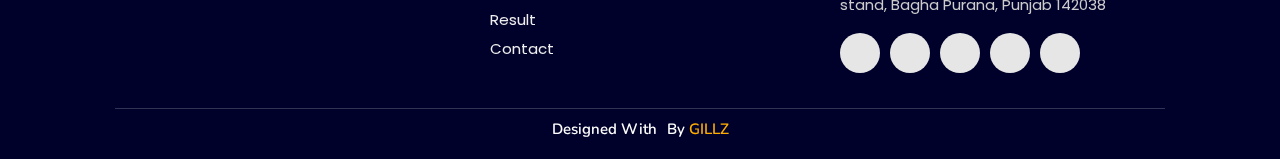
==== commit 7d8931fd: "Update index.html" ====
--- a/index.html
+++ b/index.html
@@ -254,8 +254,8 @@
 
   <div class="container">
     <div class="content">
-      <div class="image-box">
-        <img draggable="false" src="./assets/images/contact1.png" alt="">
+      <div class="map">
+        <iframe src="https://www.google.com/maps/embed?pb=!1m14!1m8!1m3!1d13724.779408635315!2d75.0923141!3d30.6847933!3m2!1i1024!2i768!4f13.1!3m3!1m2!1s0x0%3A0xe9ea7a04877d7598!2s1st%20choice!5e0!3m2!1sen!2sin!4v1672897623272!5m2!1sen!2sin" width="600" height="450" style="border:0;" allowfullscreen="" loading="lazy" referrerpolicy="no-referrer-when-downgrade"></iframe>
       </div>
     <form id="contact-form">
       
@@ -310,7 +310,7 @@
 
       <div class="box">
           <h3>contact info</h3>
-          <p> <i class="fas fa-phone"></i>+91 97805-90090</p>
+          <p> <i class="fas fa-phone"></i>+91 97806-90090</p>
           <p> <i class="fas fa-envelope"></i>1stchoice.visa@gmail.com</p>
           <p> <i class="fas fa-map-marked-alt"></i>Kot Kapura - Moga Rd, opposite bus stand, Bagha Purana, Punjab 142038</p>
           <div class="share">
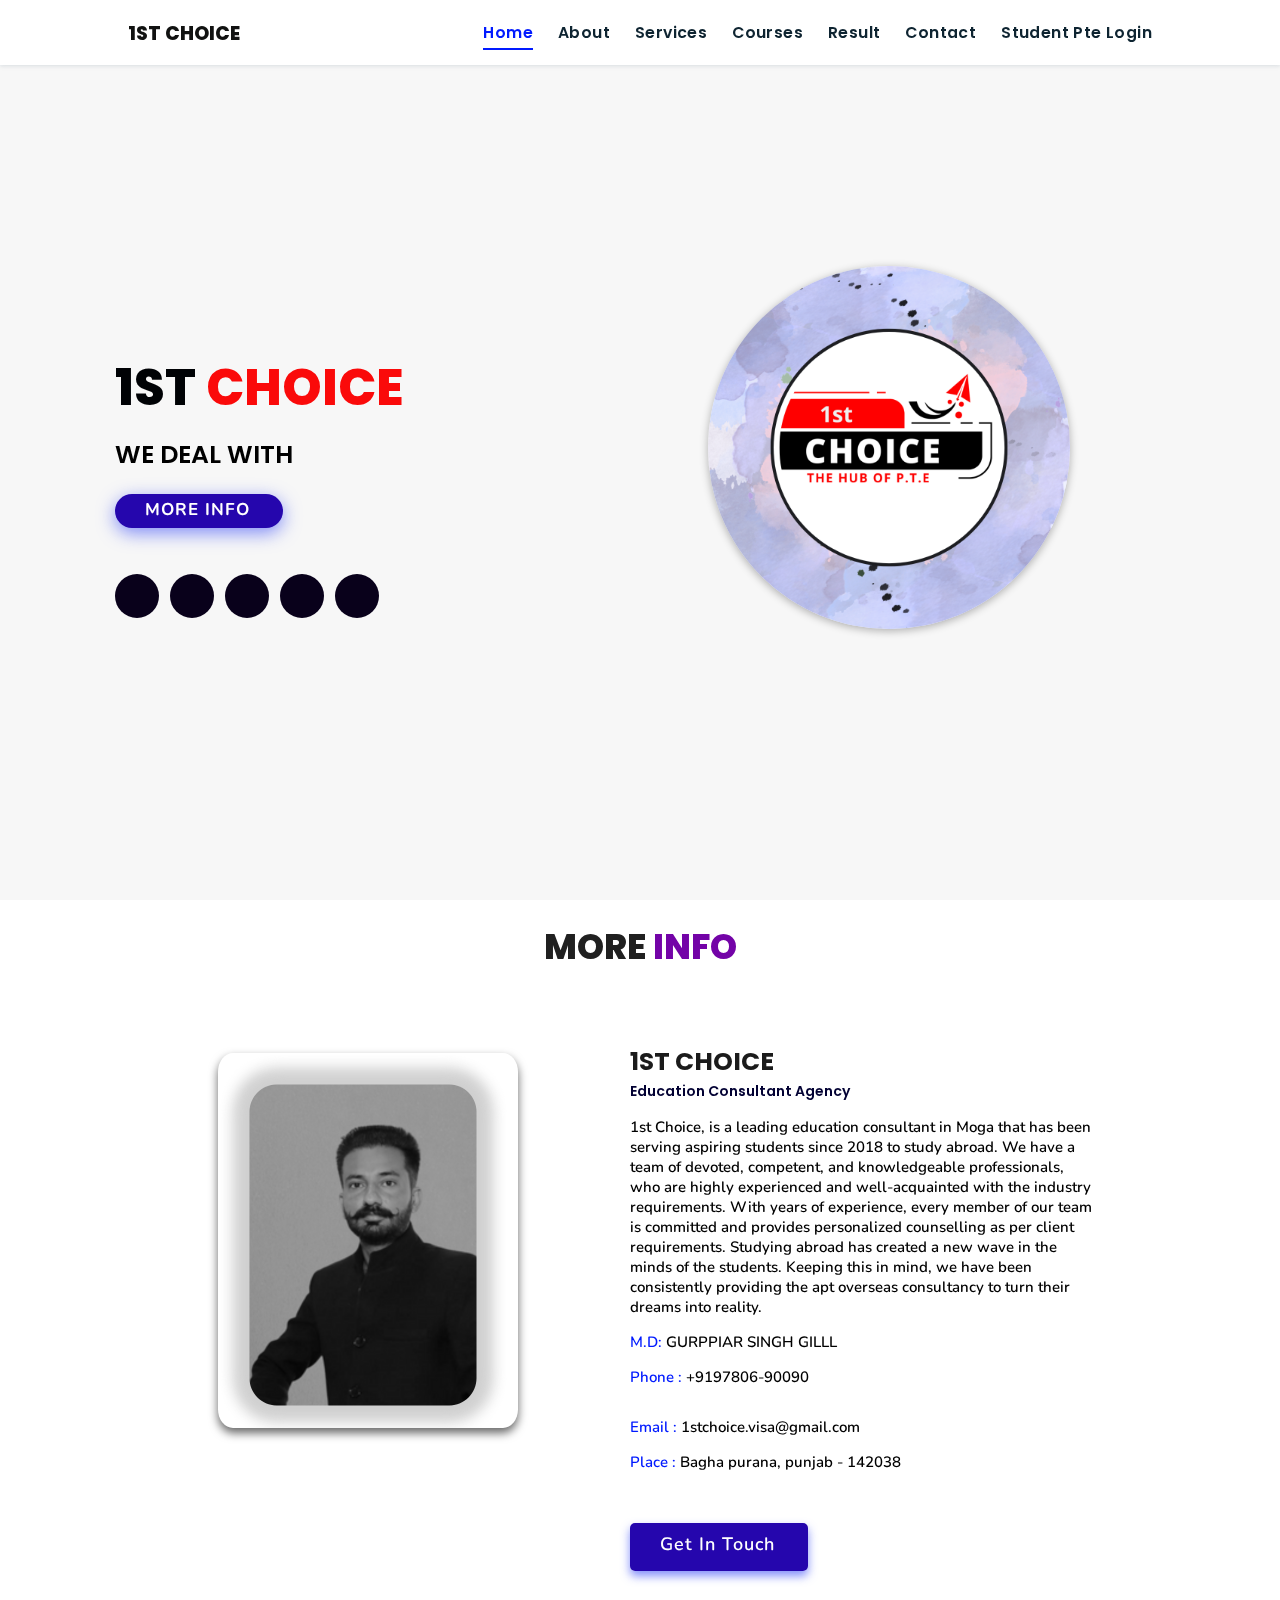
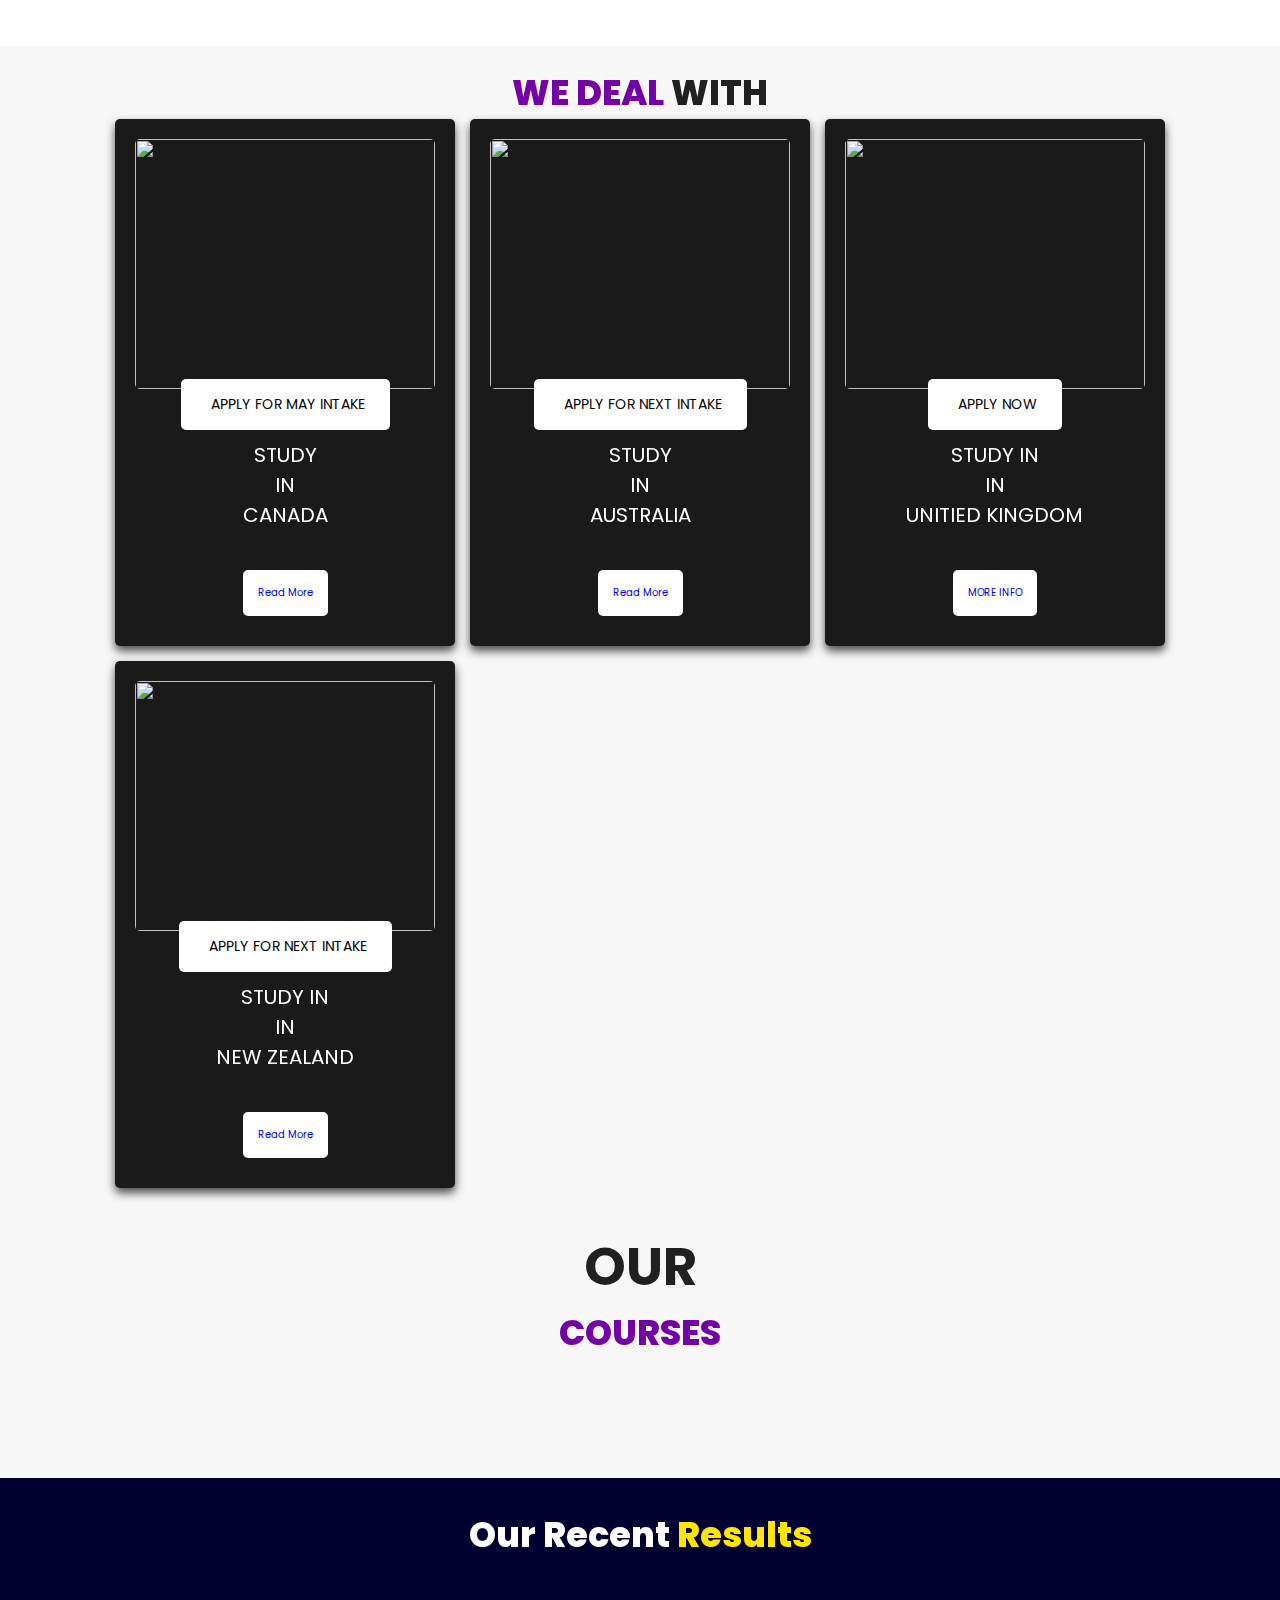
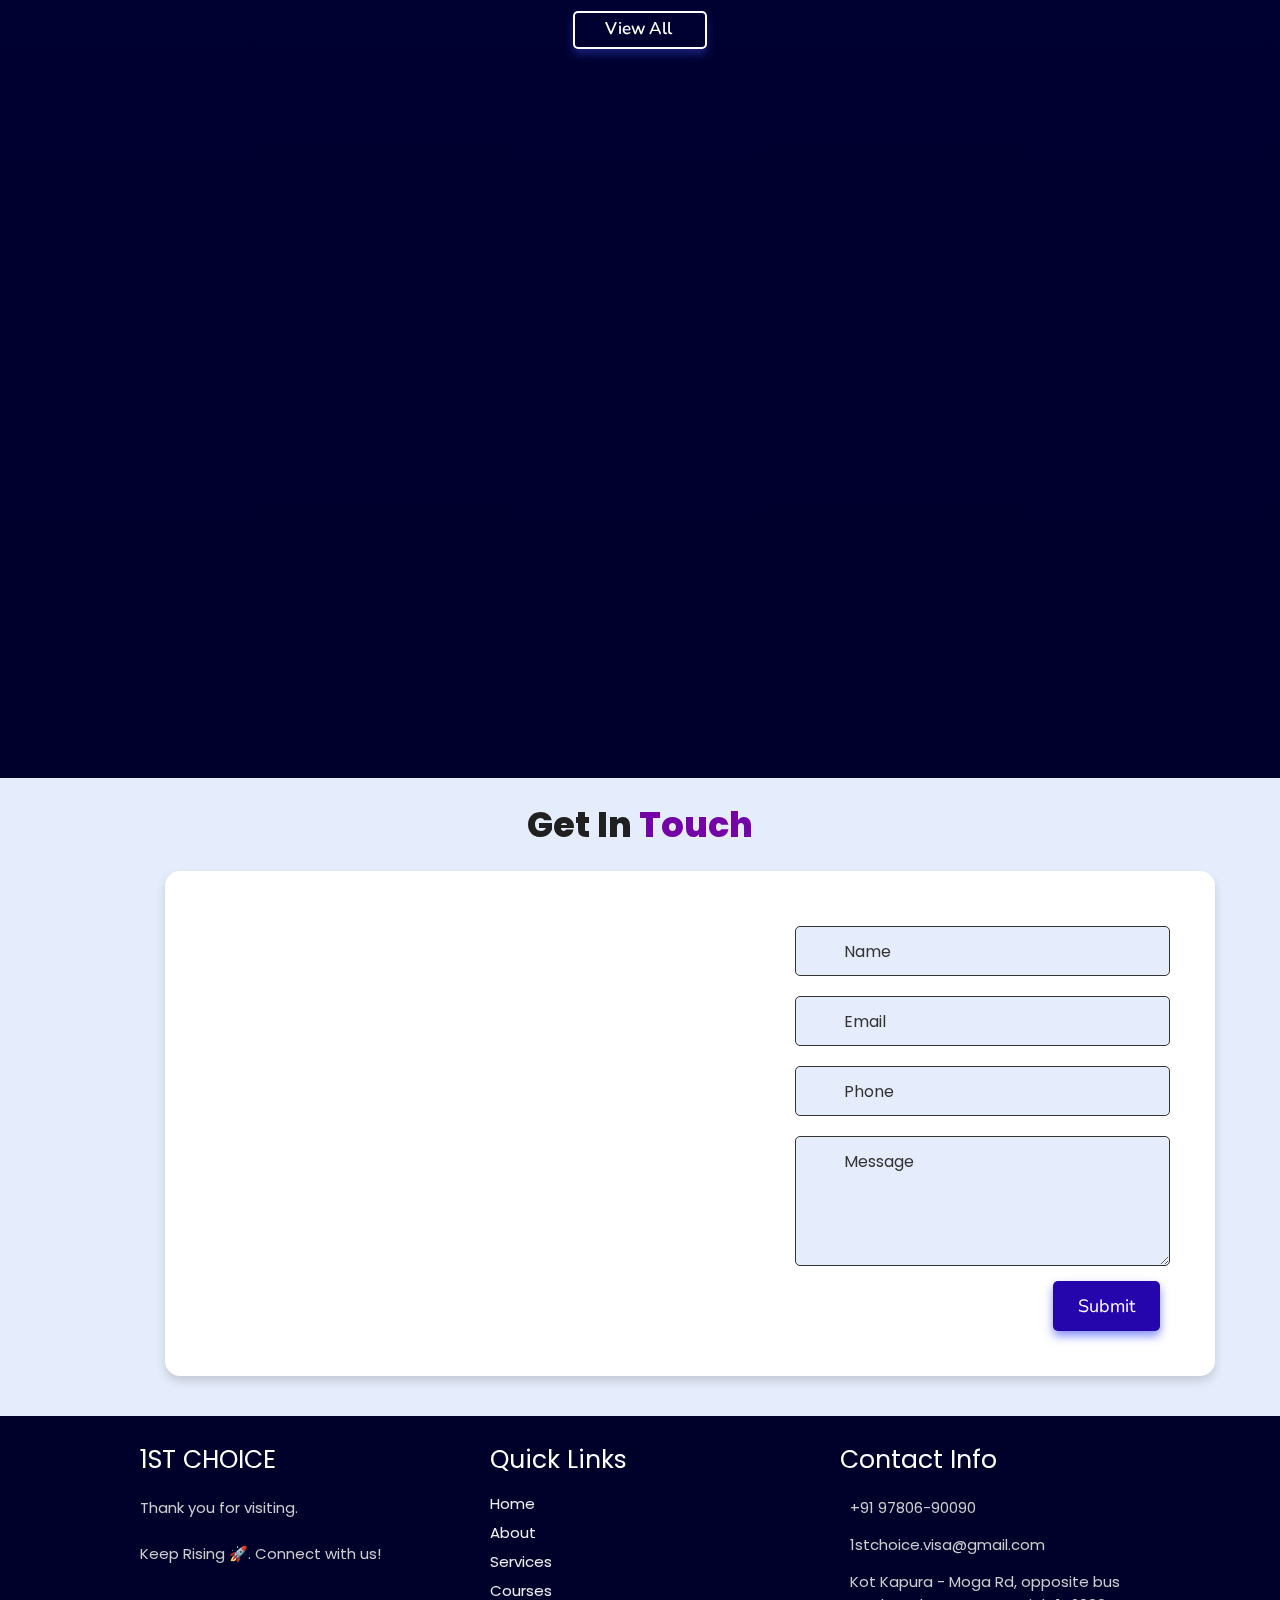
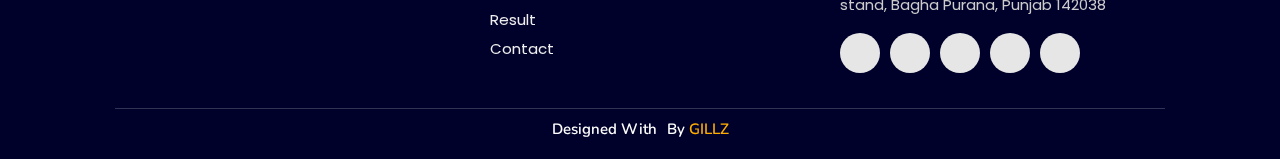
==== commit 42dd9446: "Update index.html" ====
--- a/index.html
+++ b/index.html
@@ -34,6 +34,7 @@
             <li><a href="#education">Courses</a></li>
             <li><a href="#work">Result</a></li>
             <li><a href="#contact">Contact</a></li>
+            <li><a href="#blogs">Student Pte Login</a></li>
             </ul>
         </nav>
 </header>
--- a/assets/css/style.css
+++ b/assets/css/style.css
@@ -1111,6 +1111,13 @@
   height: 40rem;
   position: relative;
 }
+.contact .content .map iframe {
+  border-top-left-radius: 70px 80px;
+  border-top-right-radius: 80px 80px;
+  border-bottom-left-radius: 50px 80px;
+  border-bottom-right-radius: 80px 80px;
+  position: relative;
+}
 .contact .content form {
   width: 45%;
   margin-right: 3.5rem;
@@ -1229,7 +1236,7 @@
   .contact .container .content {
     padding: 18px 12px;
   }
-  .contact .content .image-box {
+  .contact .content .map {
     display: none;
   }
   .contact .content form {
@@ -1397,108 +1404,3 @@
   transform: scale(1.1);
   transition: 1s;
 }
-.team {
-    width: 320px;
-    height: 480px;
-    overflow: hidden;
-    margin: 8px;
-    border: 2px solid var(--primary);
-    border-radius: 16px;
-    position: relative;
-    background-color: #ffffff34;
-}
-
-.team::before {
-    content: '';
-    background-image: var(--img);
-    background-size: cover;
-    background-position: center;
-    position: absolute;
-    top: 0;
-    left: 0;
-    bottom: 0;
-    right: 0;
-    z-index: 1;
-    filter: blur(4px) grayscale(100%);
-}
-
-.team img {
-    position: absolute;
-    top: 0;
-    left: 0;
-    width: 320px;
-    height: 480px;
-    border-radius: 16px;
-    z-index: 3;
-    object-fit: cover;
-    border: none;
-}
-
-.team:hover img {
-    width: 160px;
-    height: 240px;
-    border: 2px solid var(--primary);
-    left: 80px;
-    top: 60px;
-}
-
-.team .info {
-    background-color: white;
-    position: absolute;
-    bottom: 0px;
-    left: 0;
-    right: 0;
-    z-index: 2;
-    color: #363636;
-    padding: 16px;
-    border-top: 8px solid var(--primary);
-    border-radius: 50% 50% 0px 0px;
-    padding-top: 80px;
-    text-align: center;
-    transform: scale(2)
-}
-
-.team .name {
-    font-size: 34px;
-    padding: 16px;
-    font-weight: 700;
-    text-transform: capitalize;
-}
-
-.team .title {
-    color: grey;
-    font-size: 14px;
-    font-weight: 300;
-    text-transform: capitalize;
-}
-
-.team:hover .info {
-    transform: scale(1)
-}
-
-.team .social {
-    padding-block: 16px;
-    font-size: 24px;
-}
-
-.team .social i {
-    display: inline-block;
-    width: 48px;
-    padding: 12px;
-    background-color: #ededed;
-    border-radius: 16px;
-    margin: 4px;
-    cursor: pointer;
-}
-
-.team .social i:hover {
-    color: var(--primary);
-    background-color: #363636;
-}
-test {
-    display: flex;
-    min-height: 120vh;
-    flex-wrap: wrap;
-    justify-content: center;
-    align-content: center;
-}
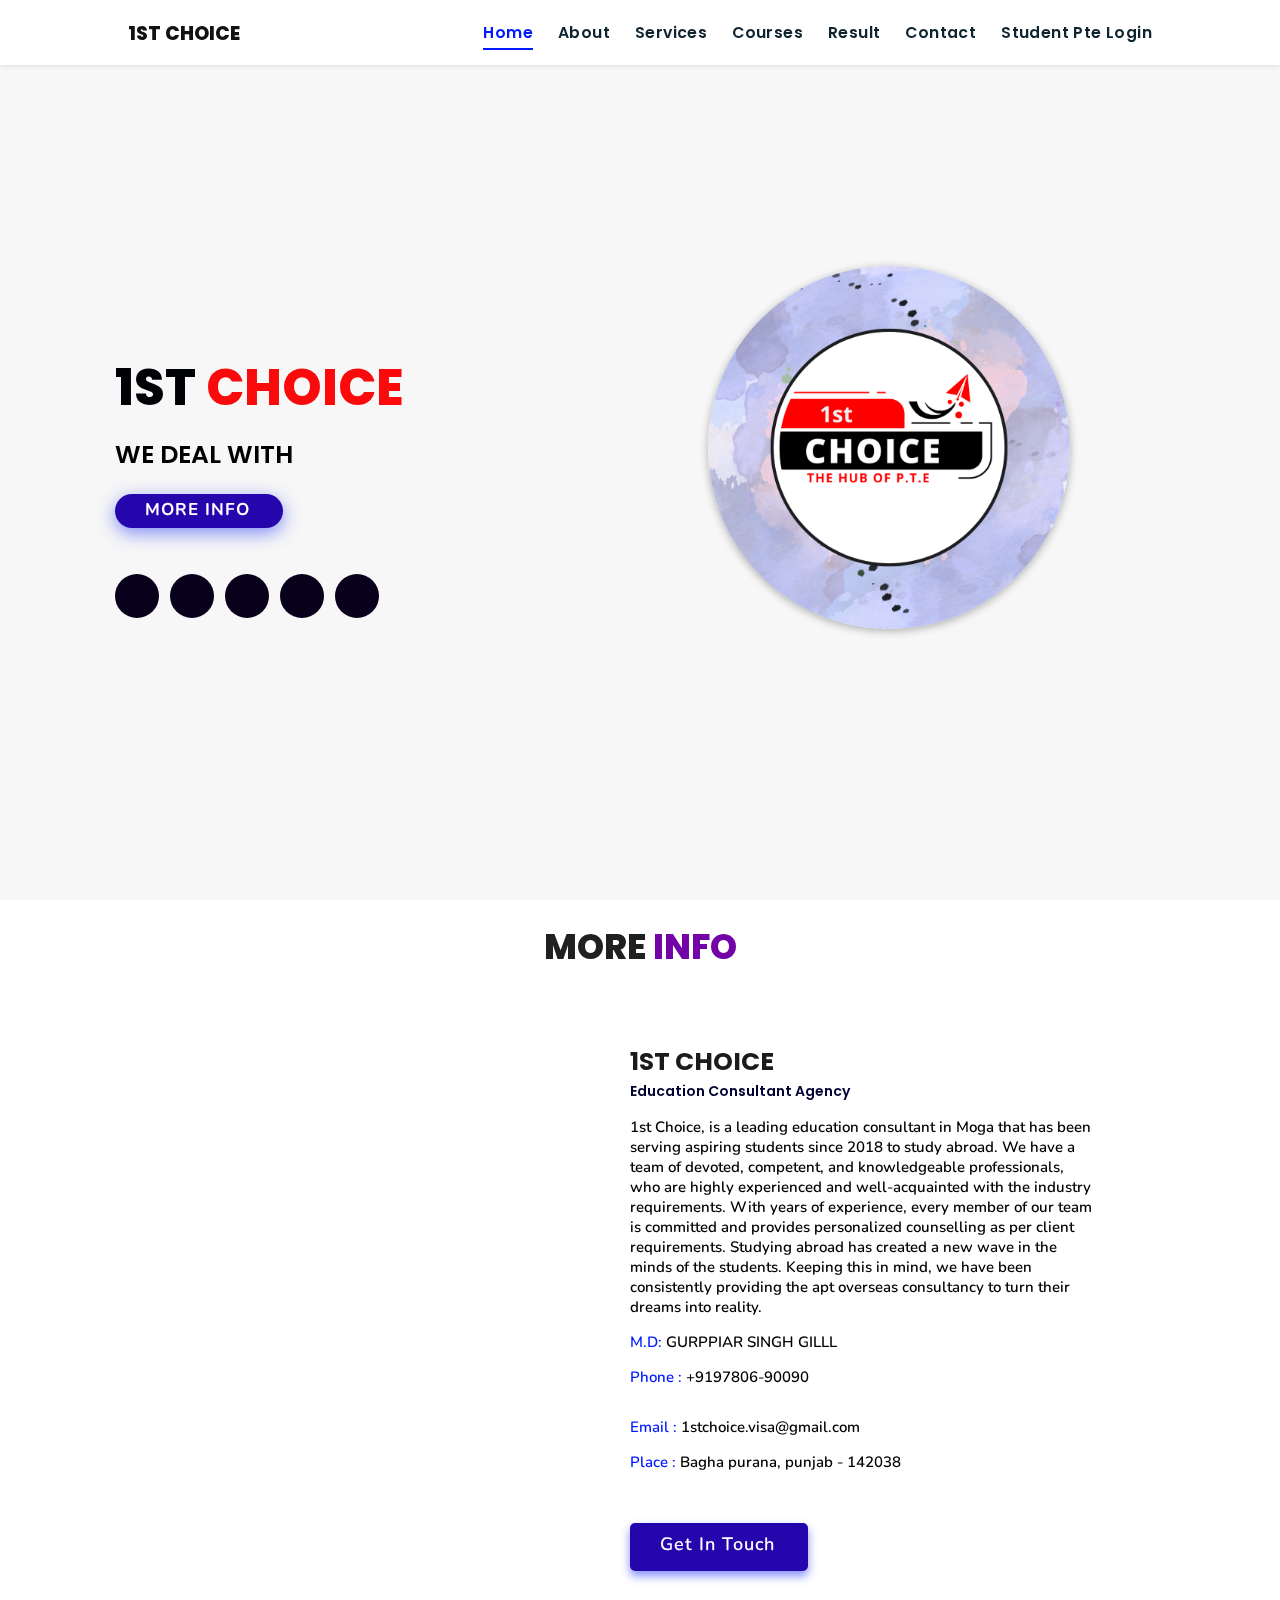
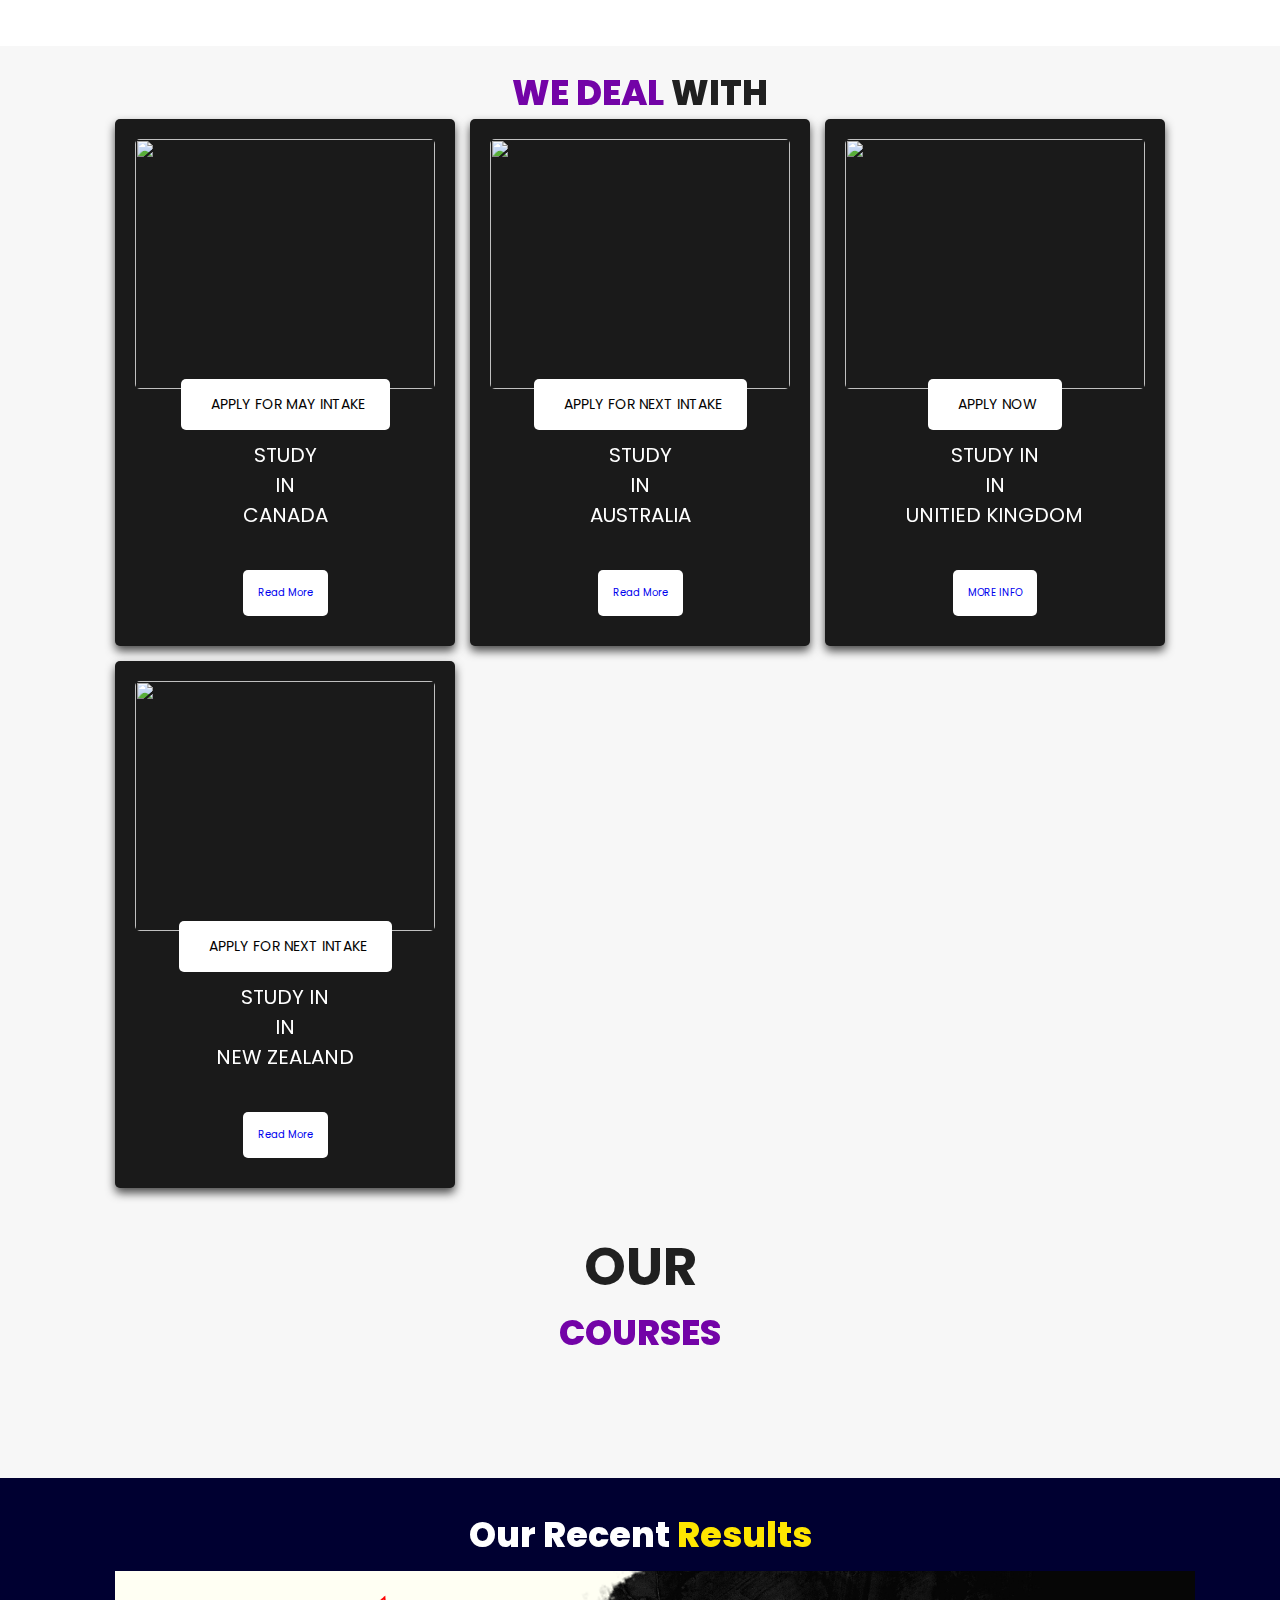
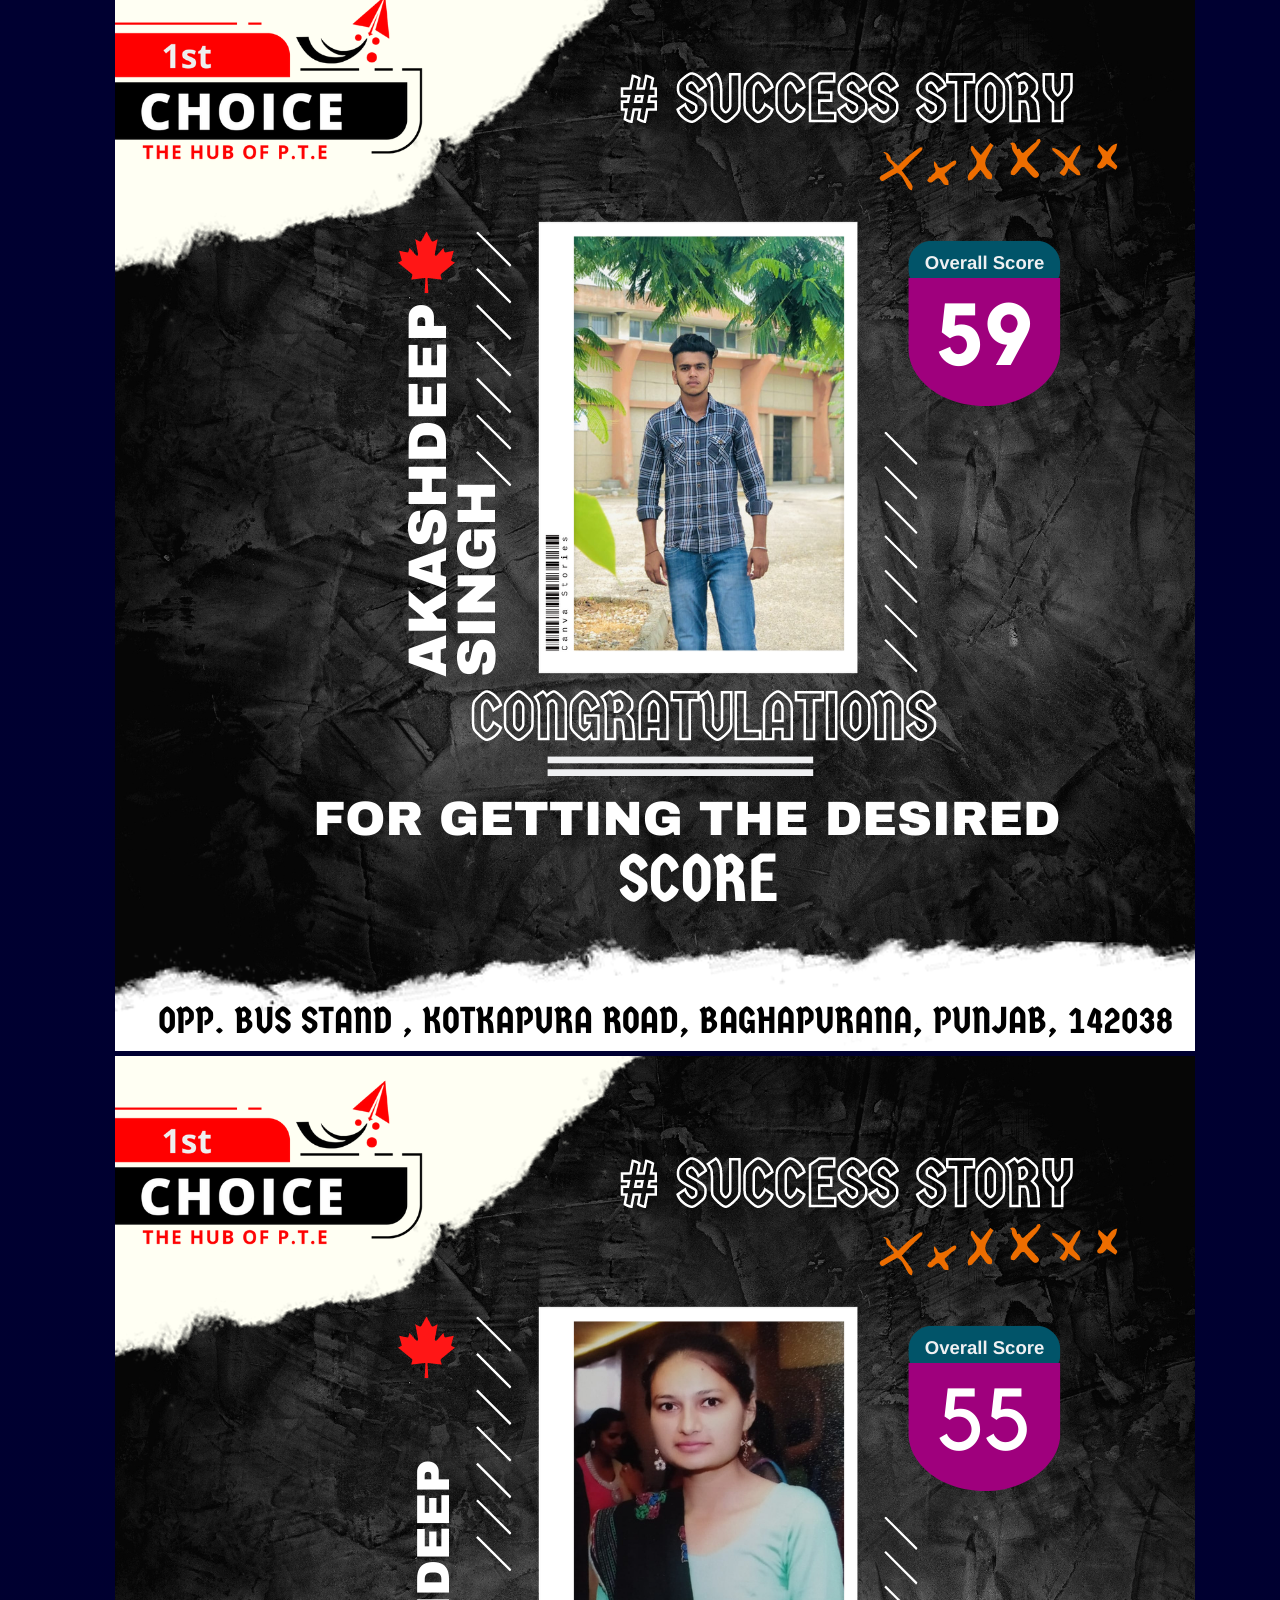
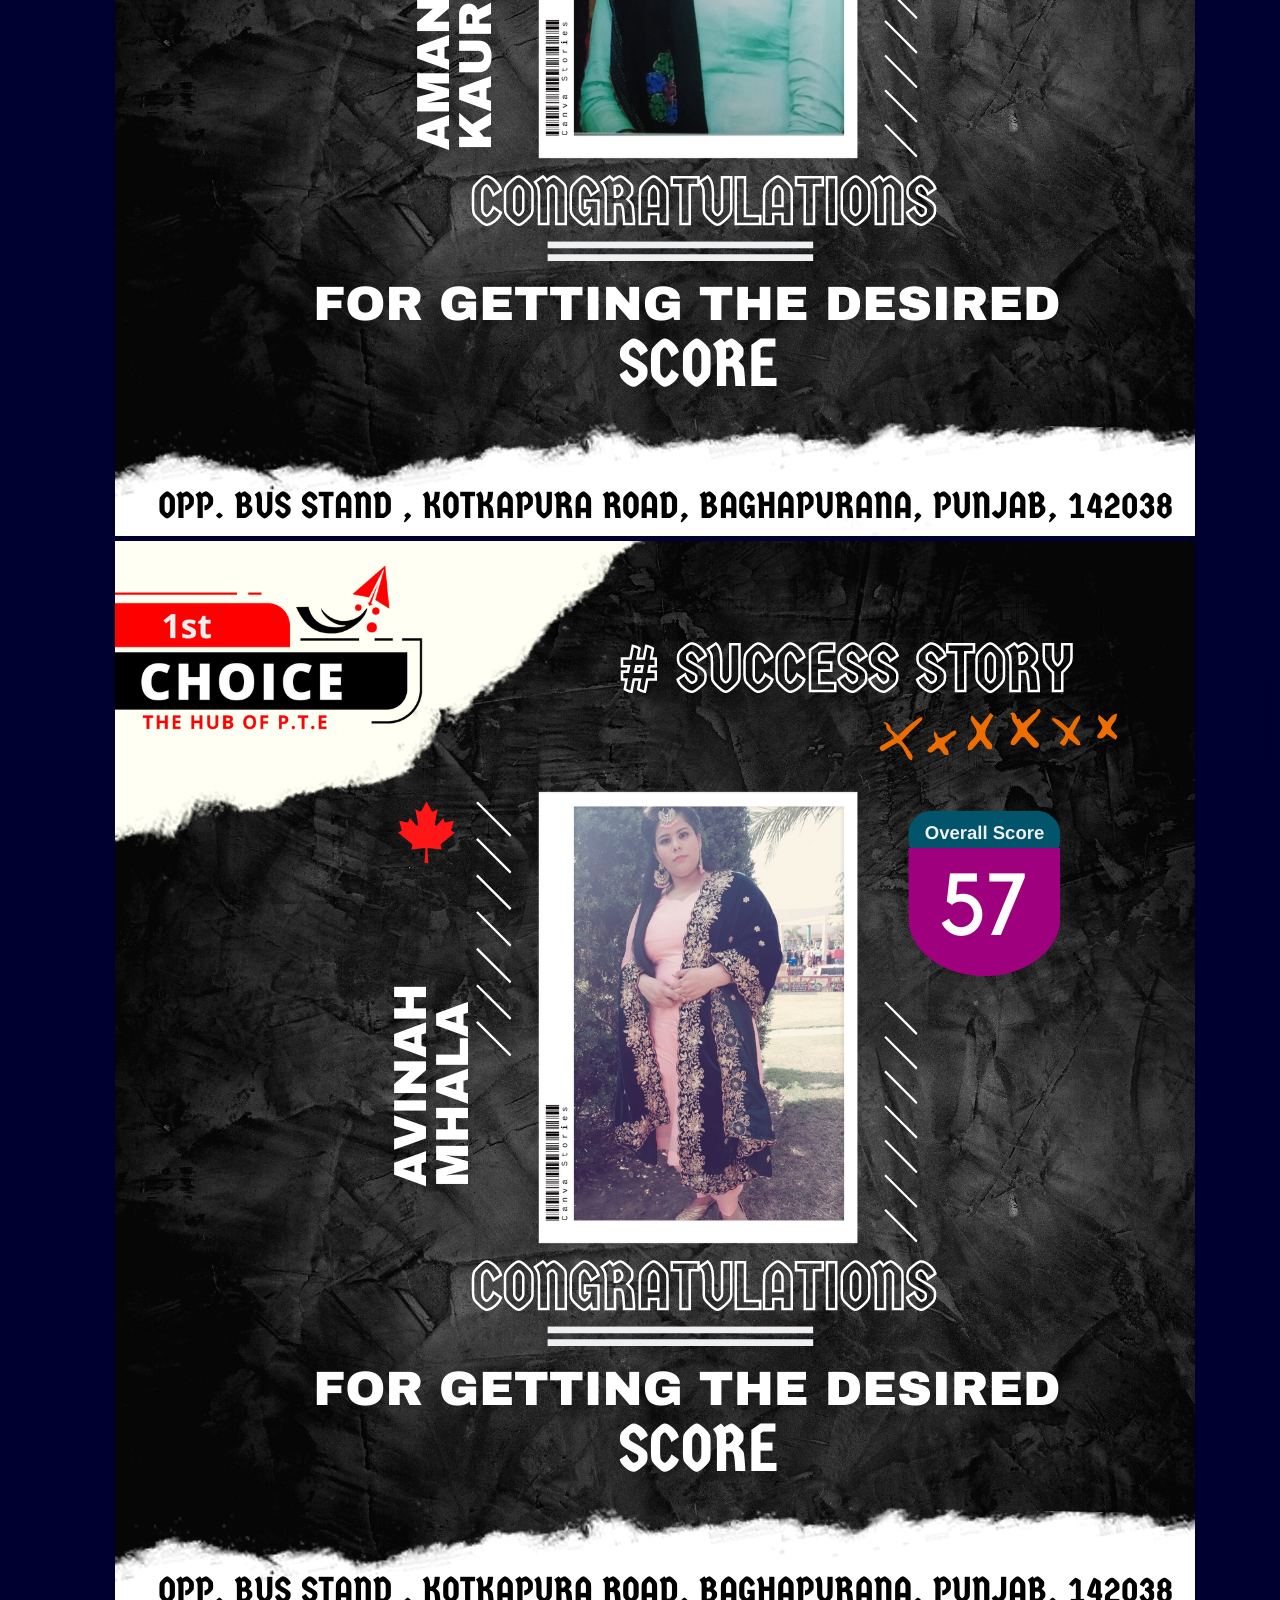
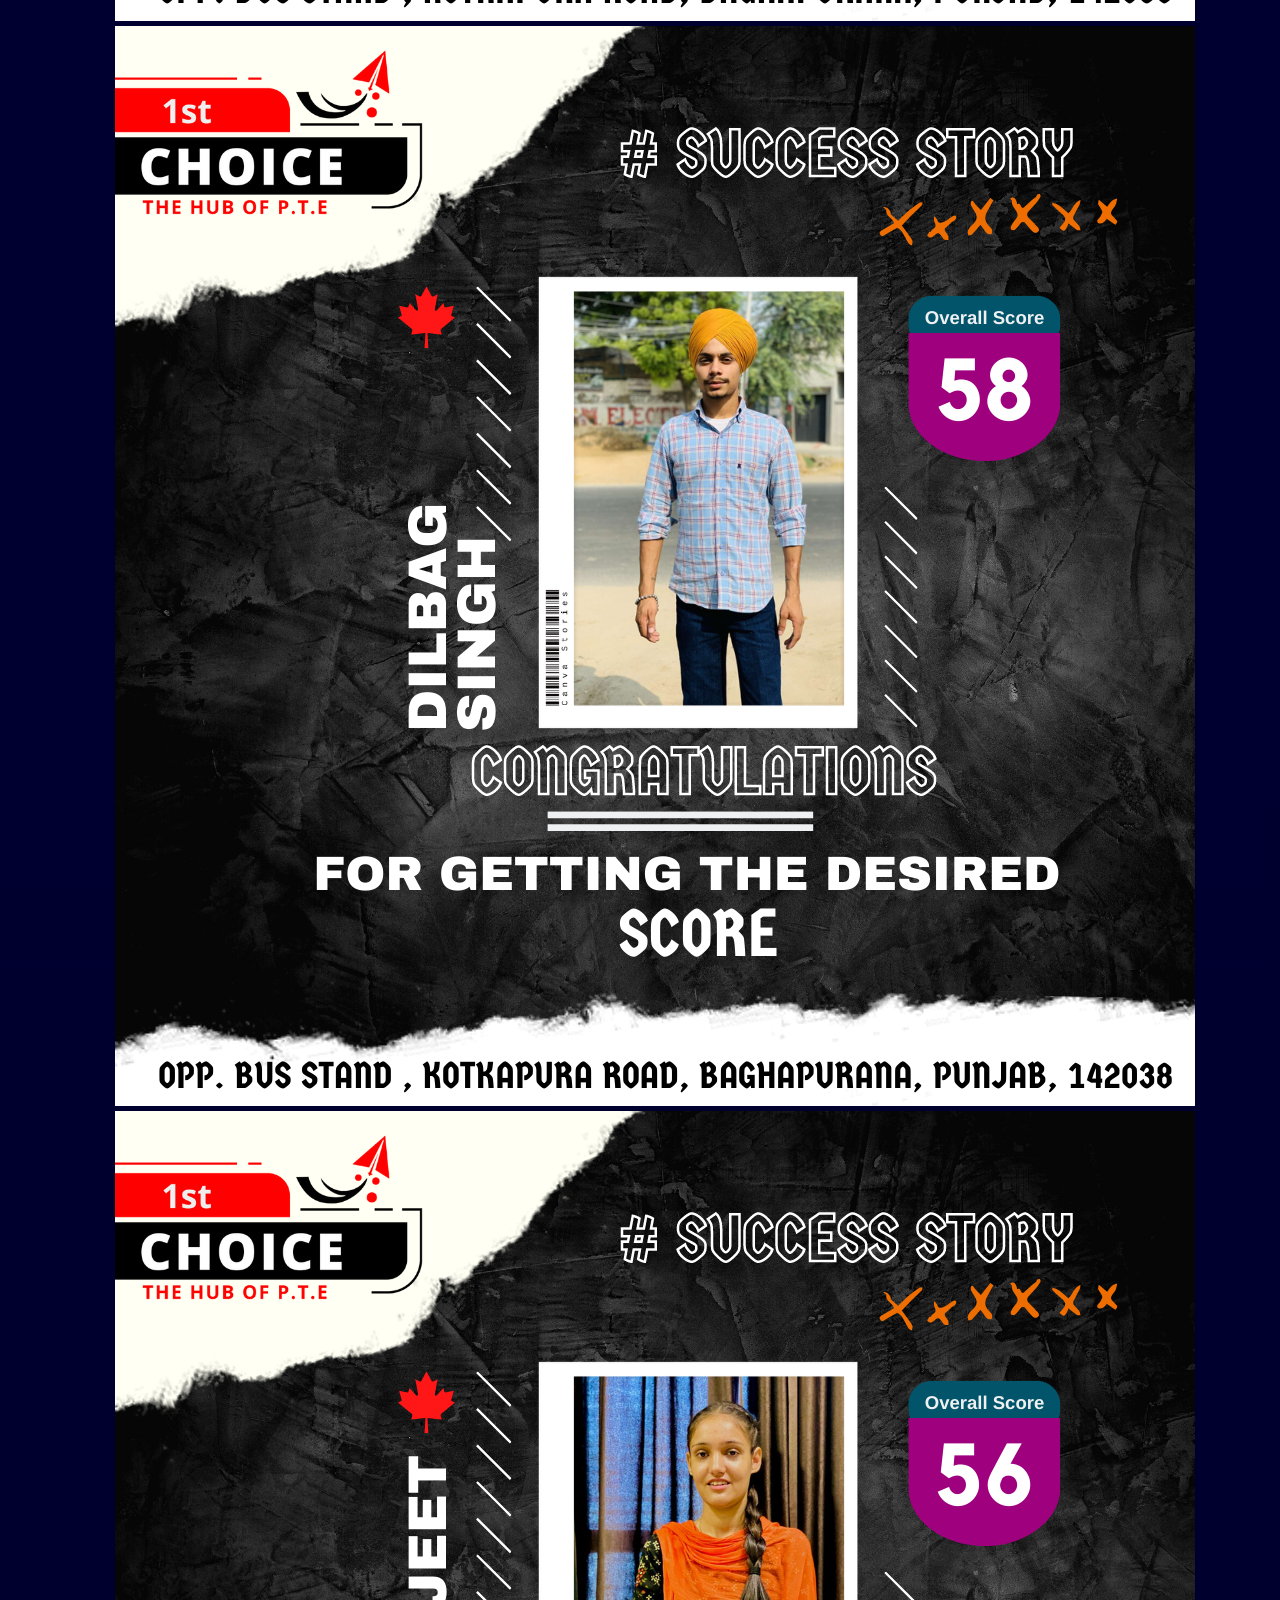
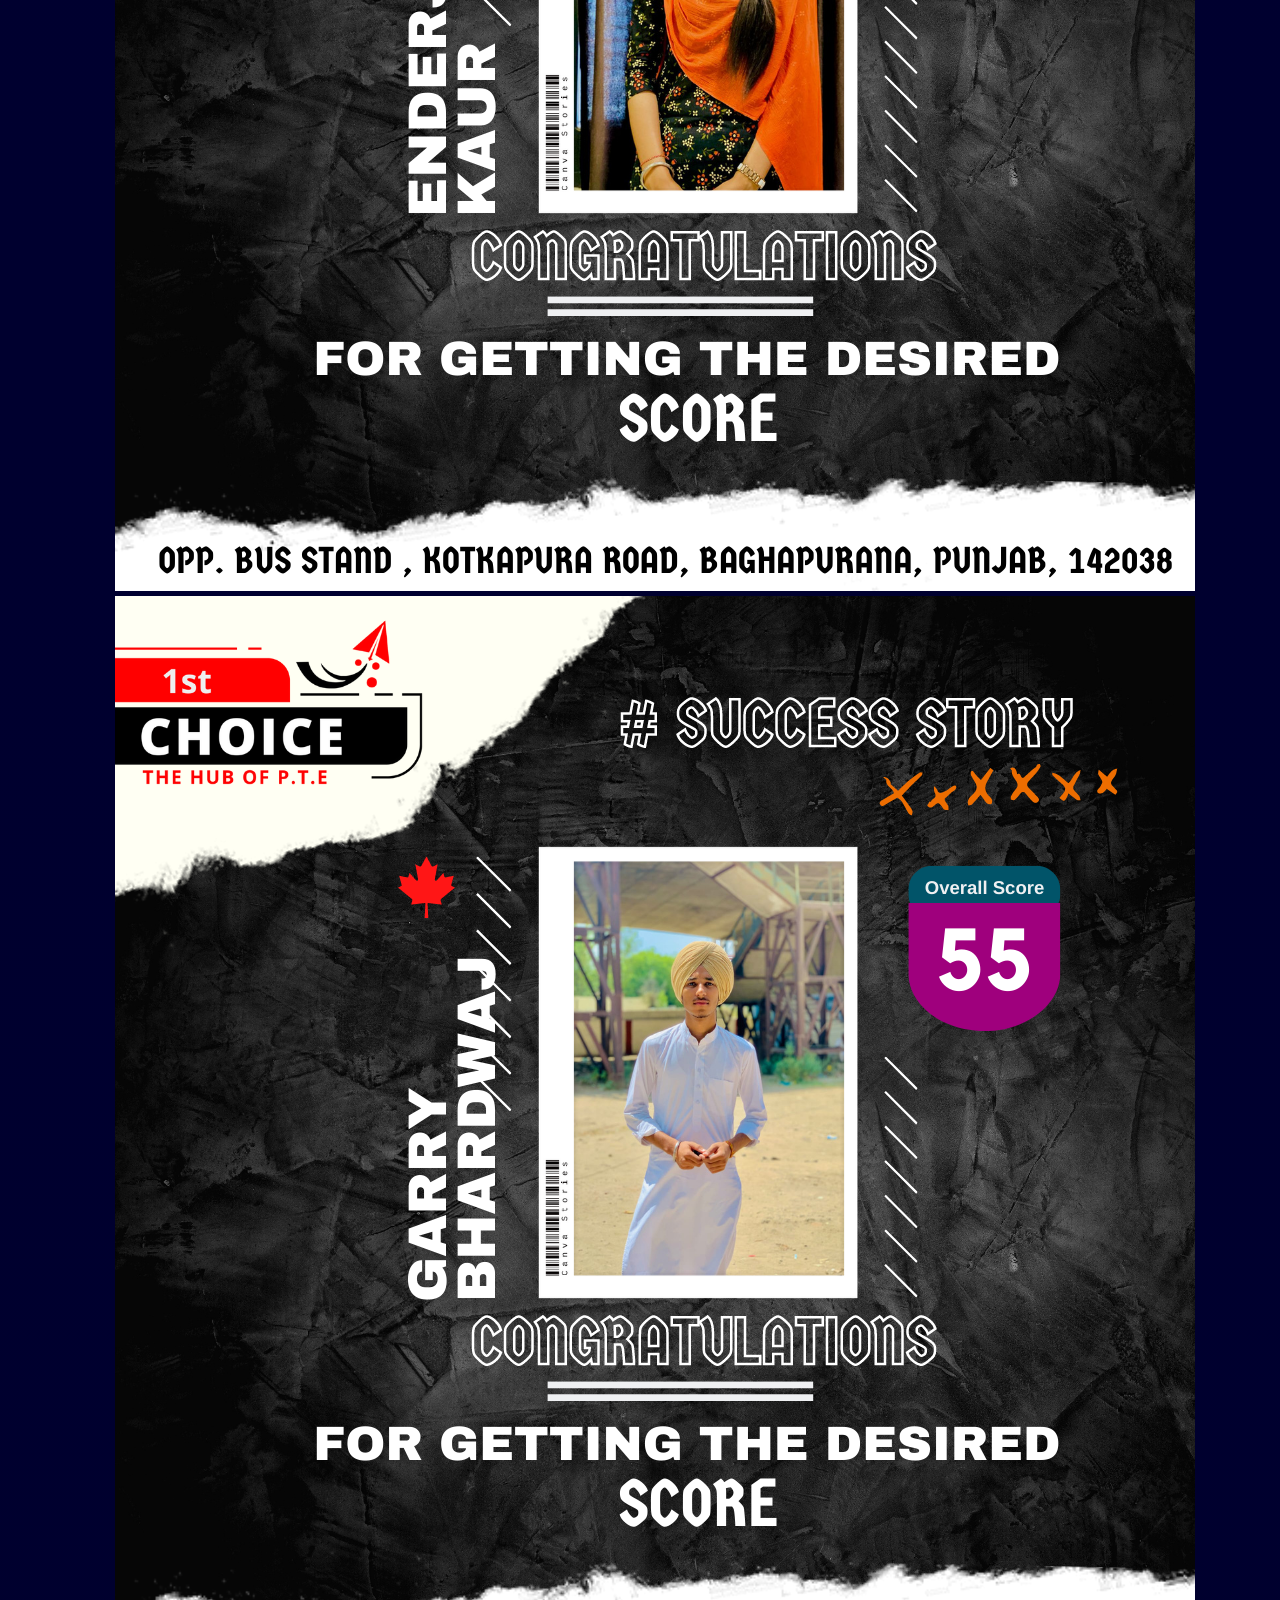
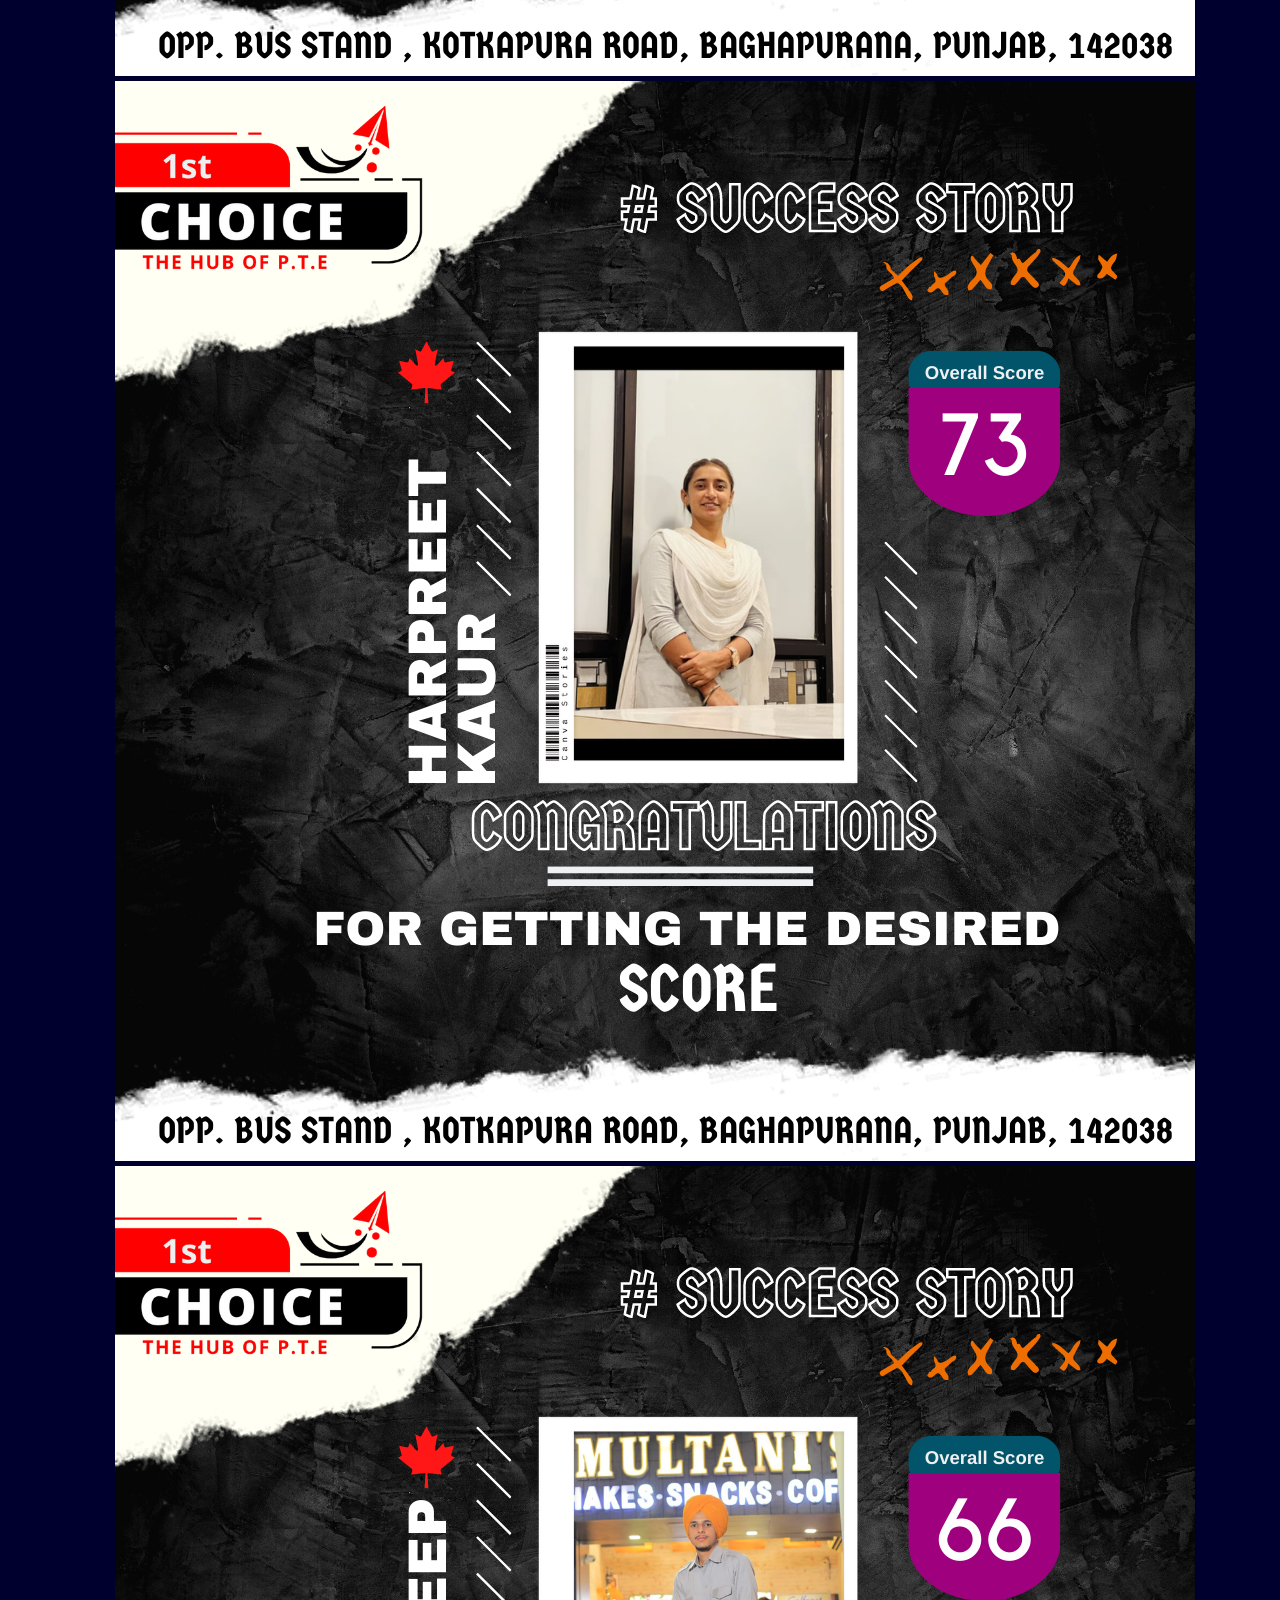
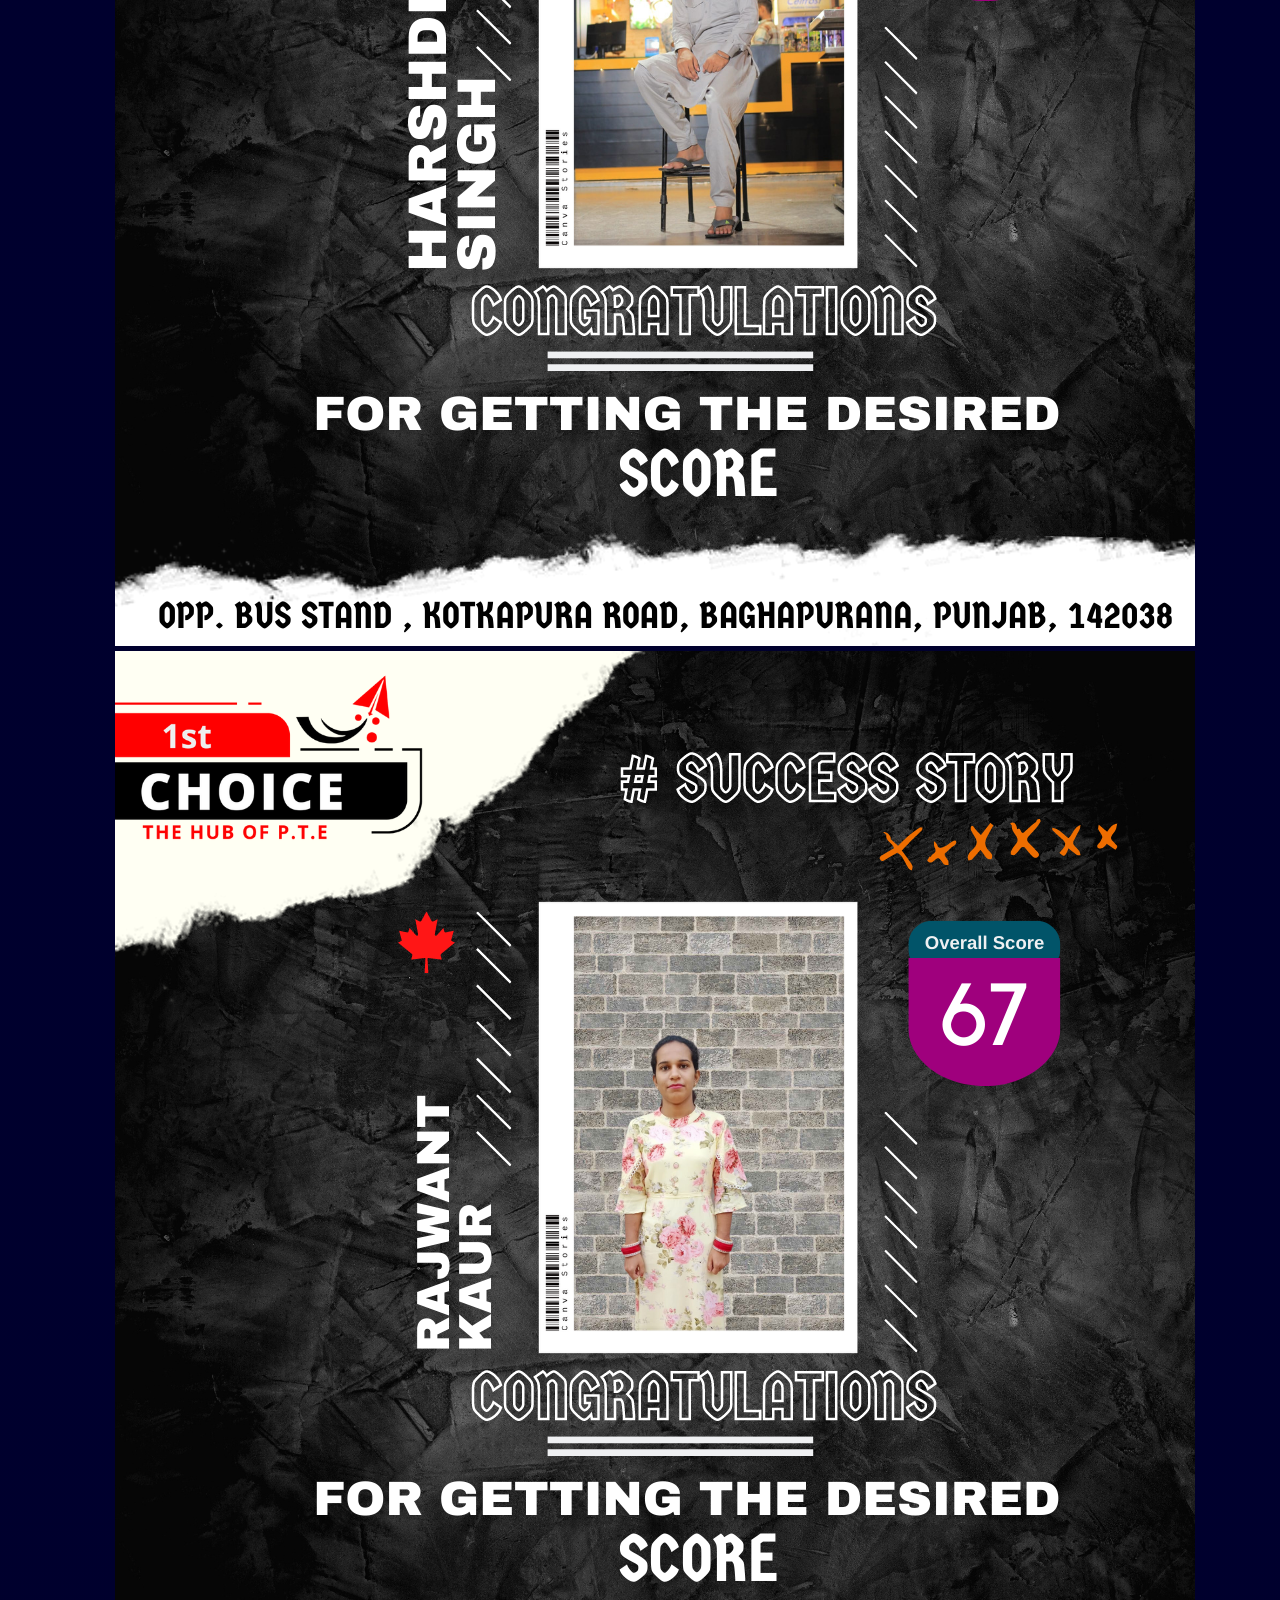
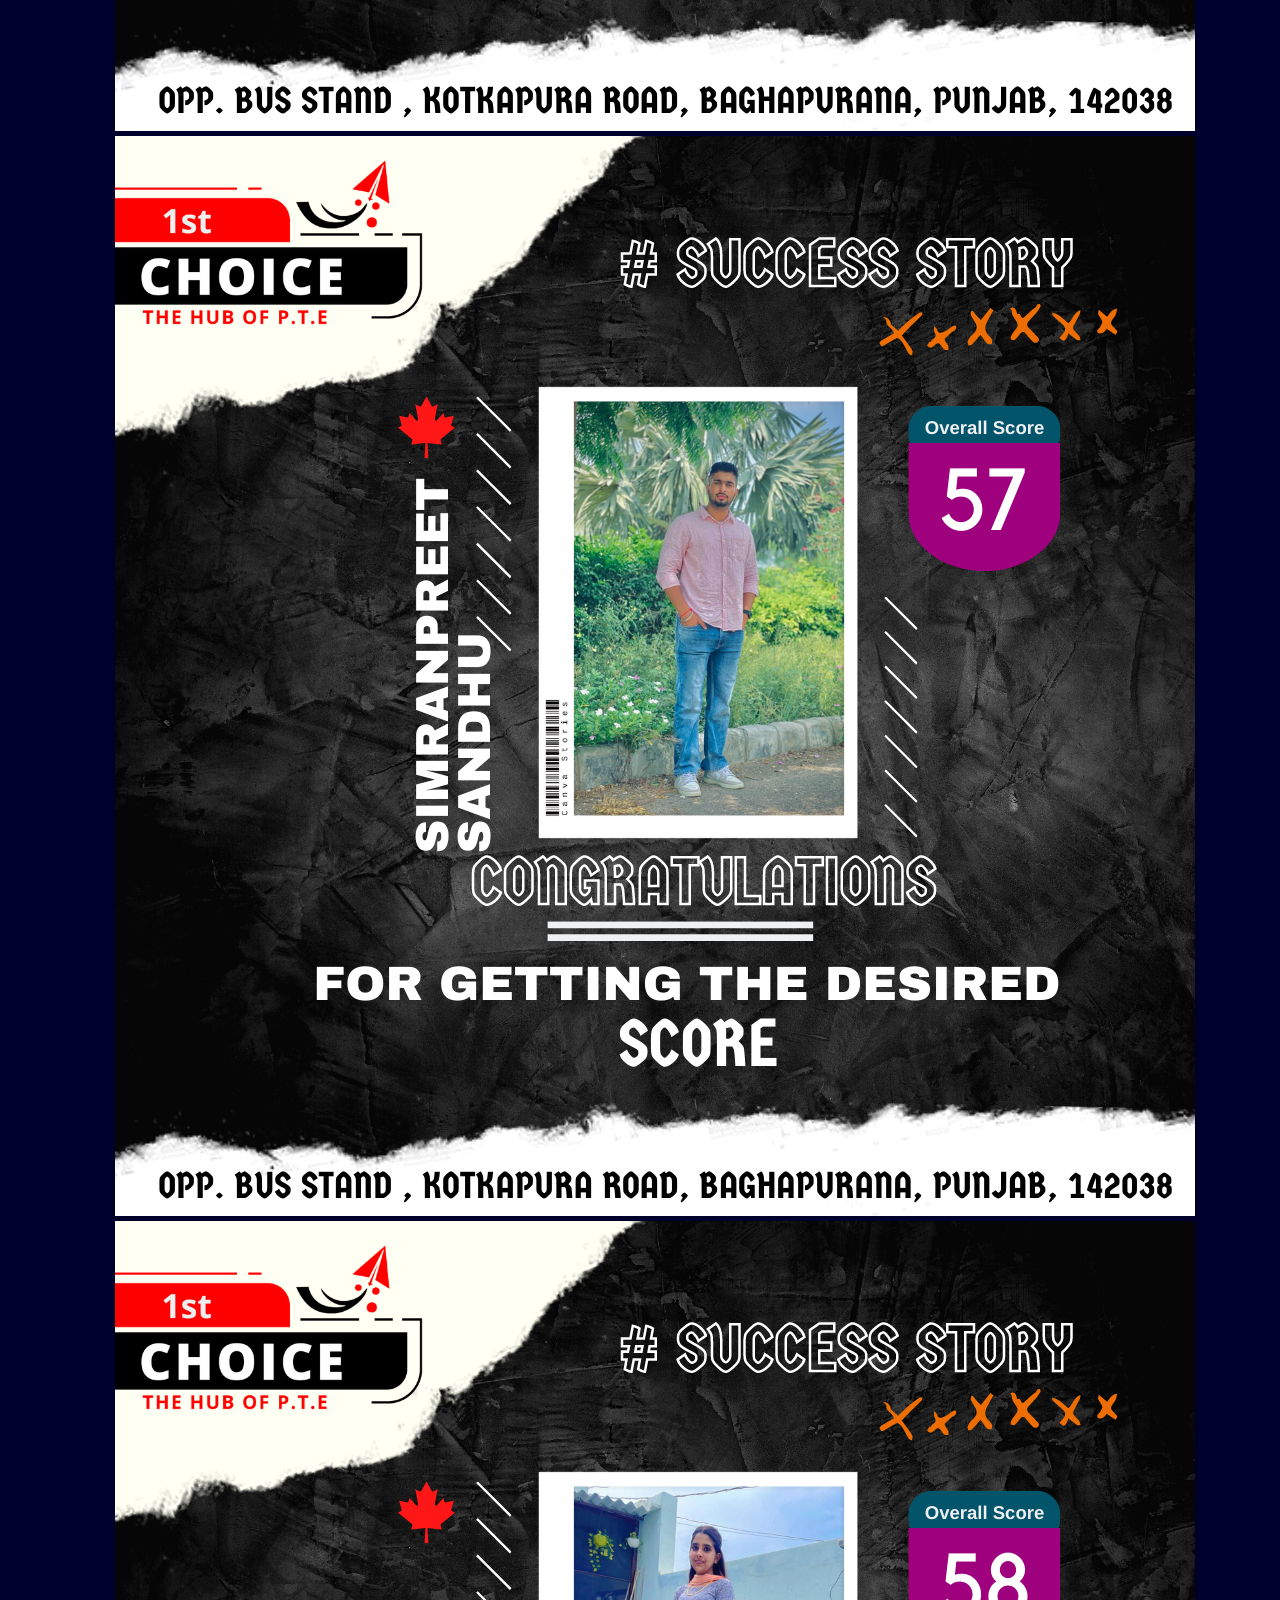
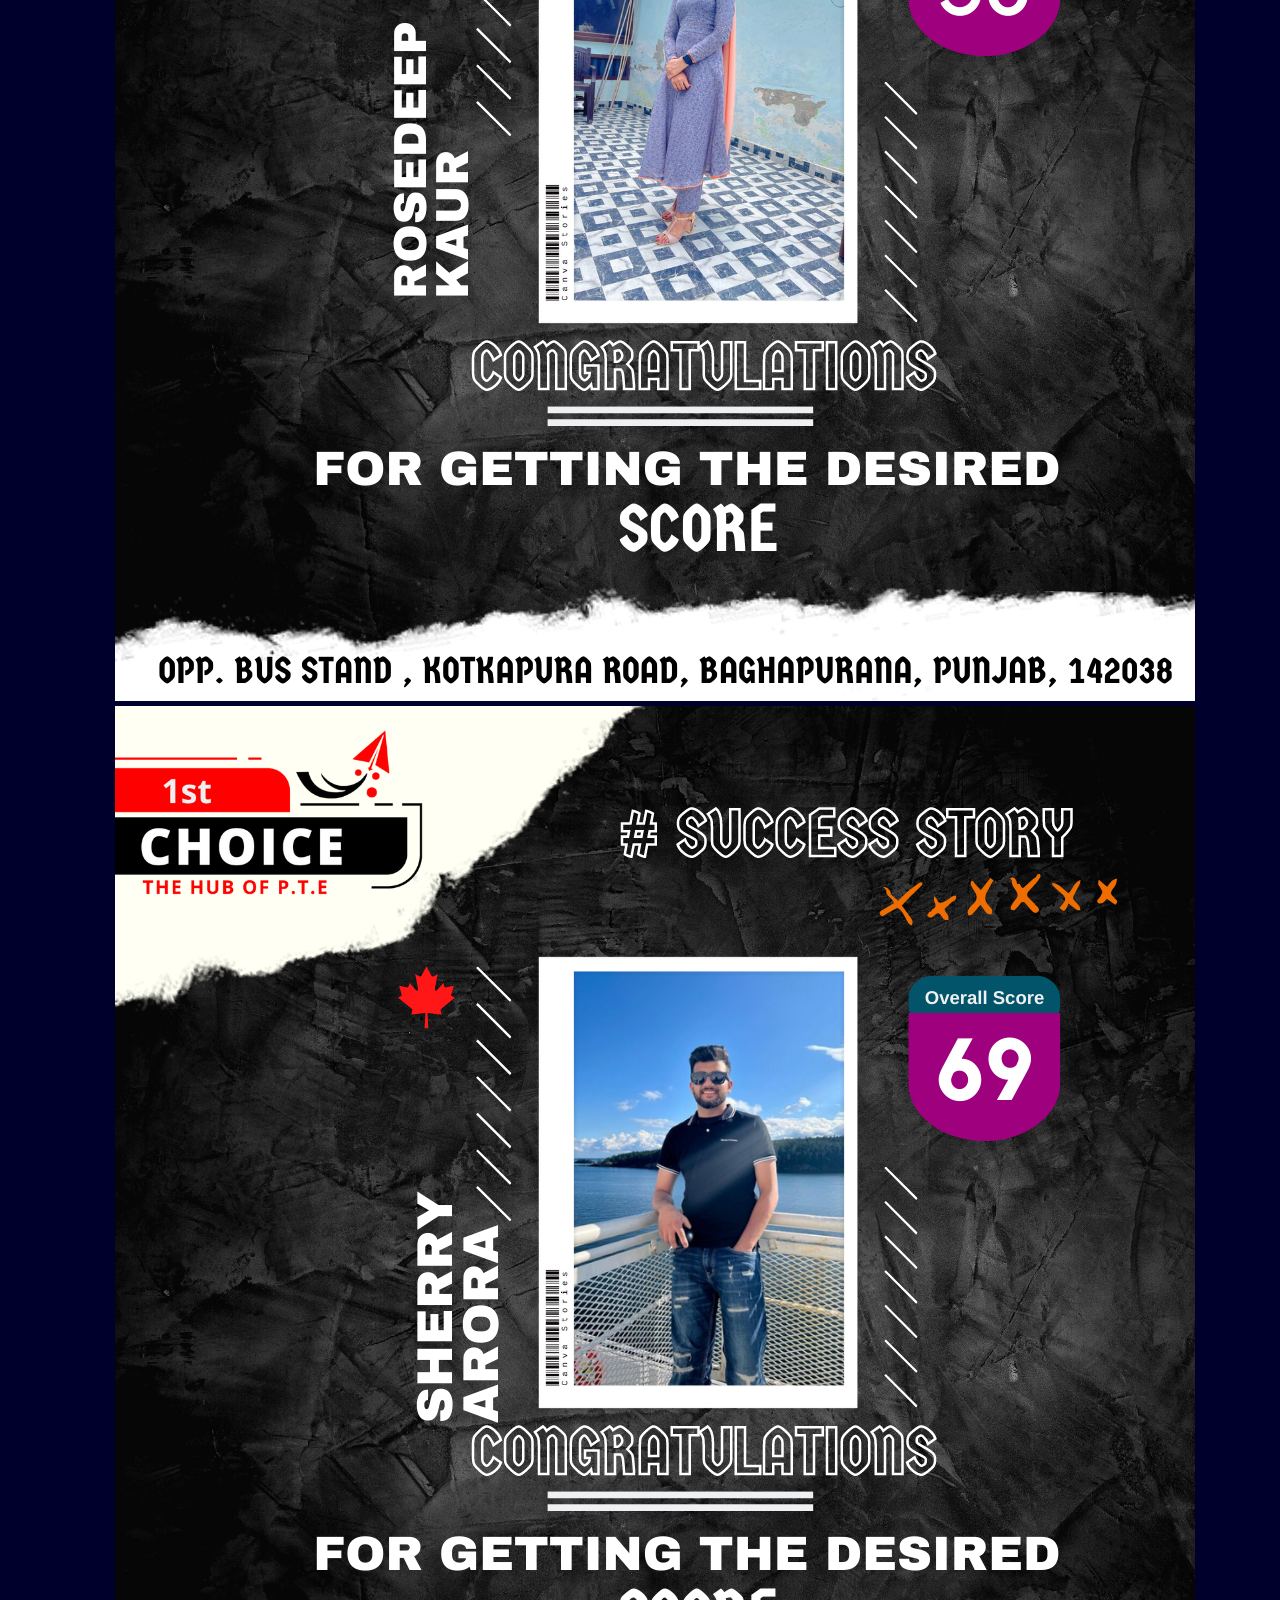
==== commit eda71c21: "Update index.html" ====
--- a/index.html
+++ b/index.html
@@ -118,14 +118,14 @@
             </div>
             <div class="content">
                 <div class="icons">
-                    <a href="https://1stchoice.website/canada/"> <i class="fas fa-calendar"></i> APPLY FOR MAY INTAKE</a>
+                    <a href="https://1stchoiceimmi.com/canada/"> <i class="fas fa-calendar"></i> APPLY FOR MAY INTAKE</a>
                 </div>
                 <h3>STUDY</h3>
                 <h3>IN</h3>
                 <h3>CANADA</h3>
               <p> &nbsp; &nbsp; &nbsp; &nbsp;</p>
  
-                <a href="https://1stchoice.website/canada/" class="icons"> Read More </a>
+                <a href="https://1stchoiceimmi.com/canada/" class="icons"> Read More </a>
             </div>
         </div>
 
@@ -152,14 +152,14 @@
             </div>
             <div class="content">
                 <div class="icons">
-                    <a href="https://1stchoice.website/uk/"> <i class="fas fa-calendar"></i> APPLY NOW</a>
+                    <a href="https://1stchoiceimmi.com/uk/"> <i class="fas fa-calendar"></i> APPLY NOW</a>
                 </div>
                 <h3>STUDY IN</h3>
                 <h3>IN</h3>
                 <h3>UNITIED KINGDOM</h3>
               <p> &nbsp; &nbsp; &nbsp; &nbsp;</p>
  
-                <a href="https://1stchoice.website/uk/" class="icons"> MORE INFO </a>
+                <a href="https://1stchoiceimmi.come/uk/" class="icons"> MORE INFO </a>
             </div>
         </div>
          <div class="box">
@@ -218,33 +218,30 @@
 <section class="work" id="work">
 
   <h2 class="heading"><i class="fas fa-laptop-code"></i> Our Recent <span>Results</span></h2>
-
-  <div class="box-container">
-
-    <!-- <div class="box tilt">
-      <img draggable="false" src="./assets/images/projects/portfolio1.PNG" alt="" />
-      <div class="content">
-        <div class="tag">
-        <h3>Portfolio Website</h3>
-        </div>
-        <div class="desc">
-          <p>Personal portfolio website. Don't need much info about it, just scroll down. You're here only!</p>
-          <div class="btns">
-            <a href="#" class="btn" target="_blank"><i class="fas fa-eye"></i>  </a>
-            <a href="#" class="btn" target="_blank"> <i class="fas fa-code"></i></a>
-          </div>
-        </div>
-      </div>
-    </div> -->
-
-</div>
-
-<div class="viewall">
-  <a href="/projects" class="btn"><span>View All</span>
-    <i class="fas fa-arrow-right"></i>
-</a>
-</div>
-
+<div class="slideshow">
+        <div class="slides">
+            <img src="assets/images/projects/akashdeep.png" alt="Image 1">
+            <img src="assets/images/projects/amandeep.png" alt="Image 2">
+            <img src="assets/images/projects/avinash.png" alt="Image 3">
+            <img src="assets/images/projects/dilbag.png" alt="Image 4">
+            <img src="assets/images/projects/enderjeet.png" alt="Image 5">
+            <img src="assets/images/projects/garry.png" alt="Image 6">
+            <img src="assets/images/projects/harpreet.png" alt="Image 7">
+            <img src="assets/images/projects/harshdeep.png" alt="Image 8">
+            <img src="assets/images/projects/rajwant.png" alt="Image 9">
+            <img src="assets/images/projects/simranpreet.png" alt="Image 10">
+            <img src="assets/images/projects/rosedeep.png" alt="Image 12">
+            <img src="assets/images/projects/sherry.png" alt="Image 14">
+            <!-- Add more images as needed -->
+        </div>
+    </div>
+
+    <!-- Popup -->
+    <div class="popup" id="popup">
+        <span class="close" onclick="closePopup()">&times;</span>
+        <img class="popup-image" id="popup-image" src="" alt="Popup Image">
+    </div>
+  
 </section>
 <!-- work project section ends -->
 
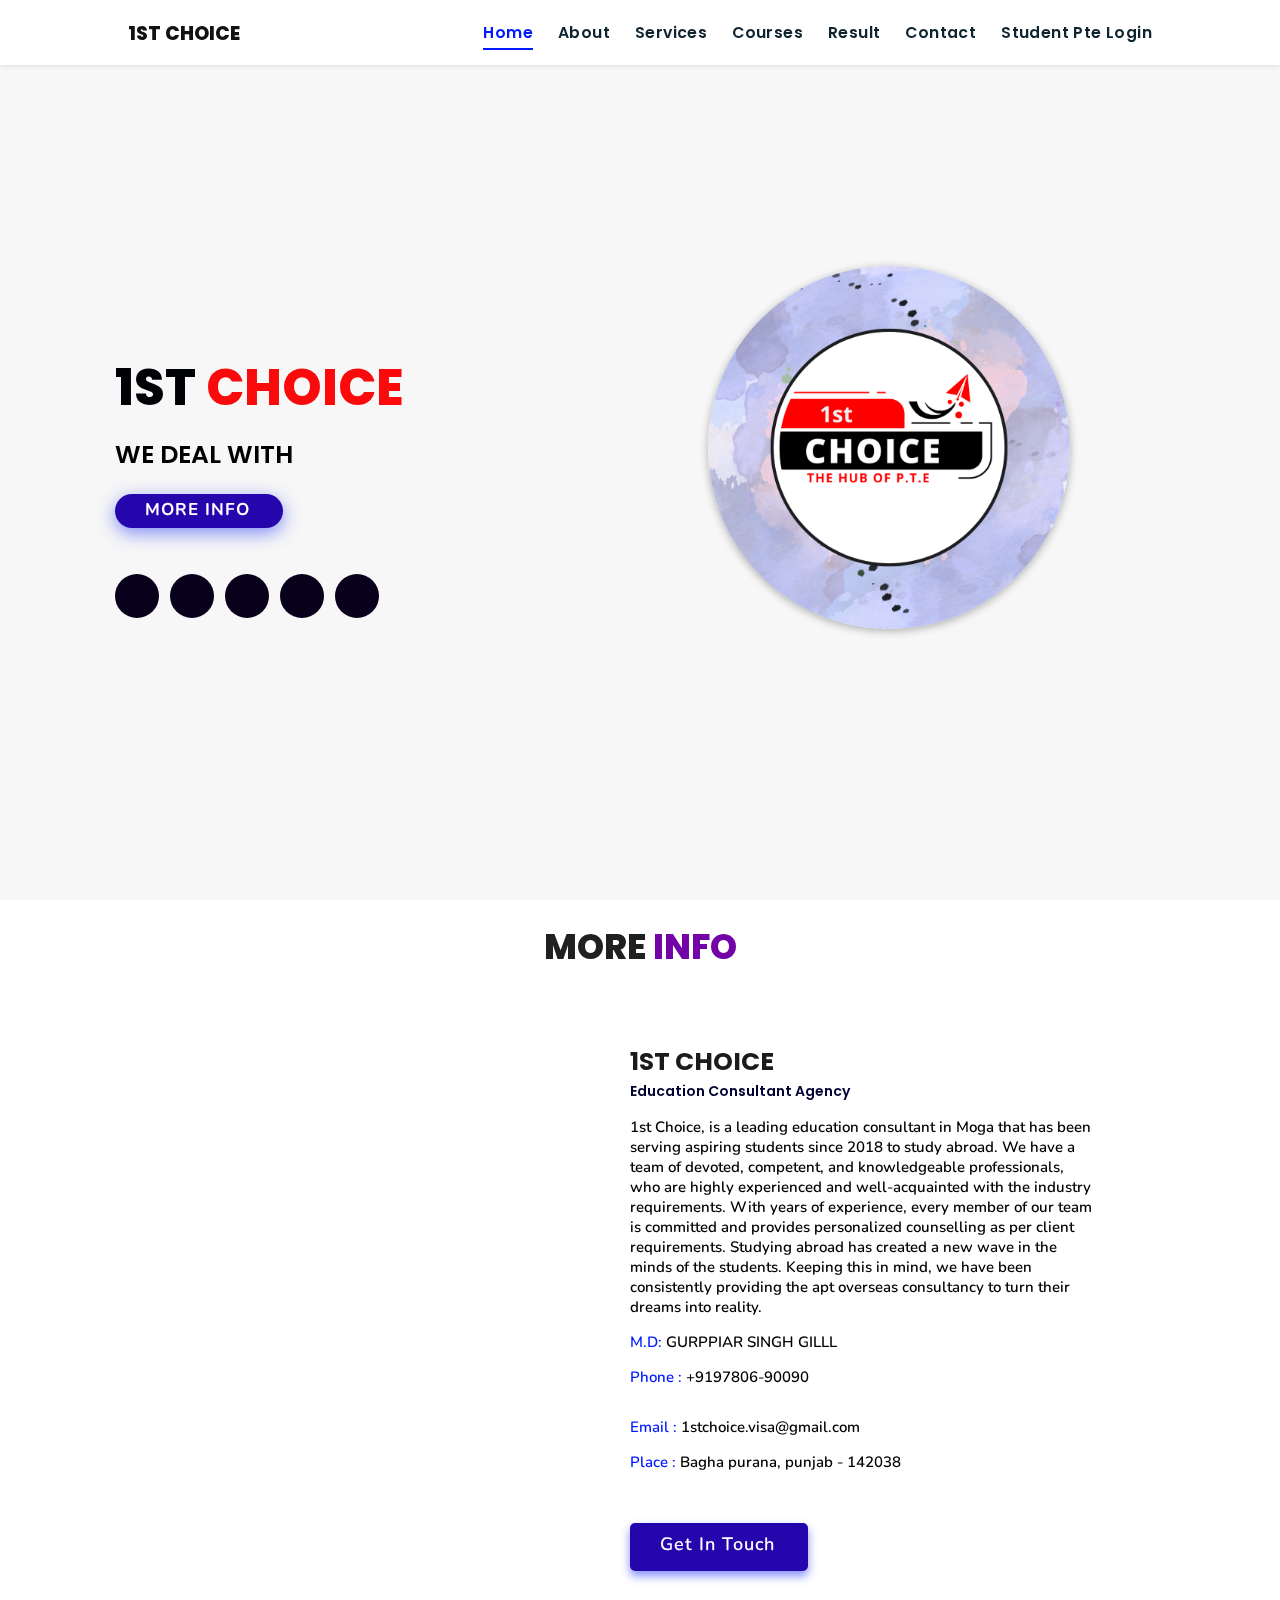
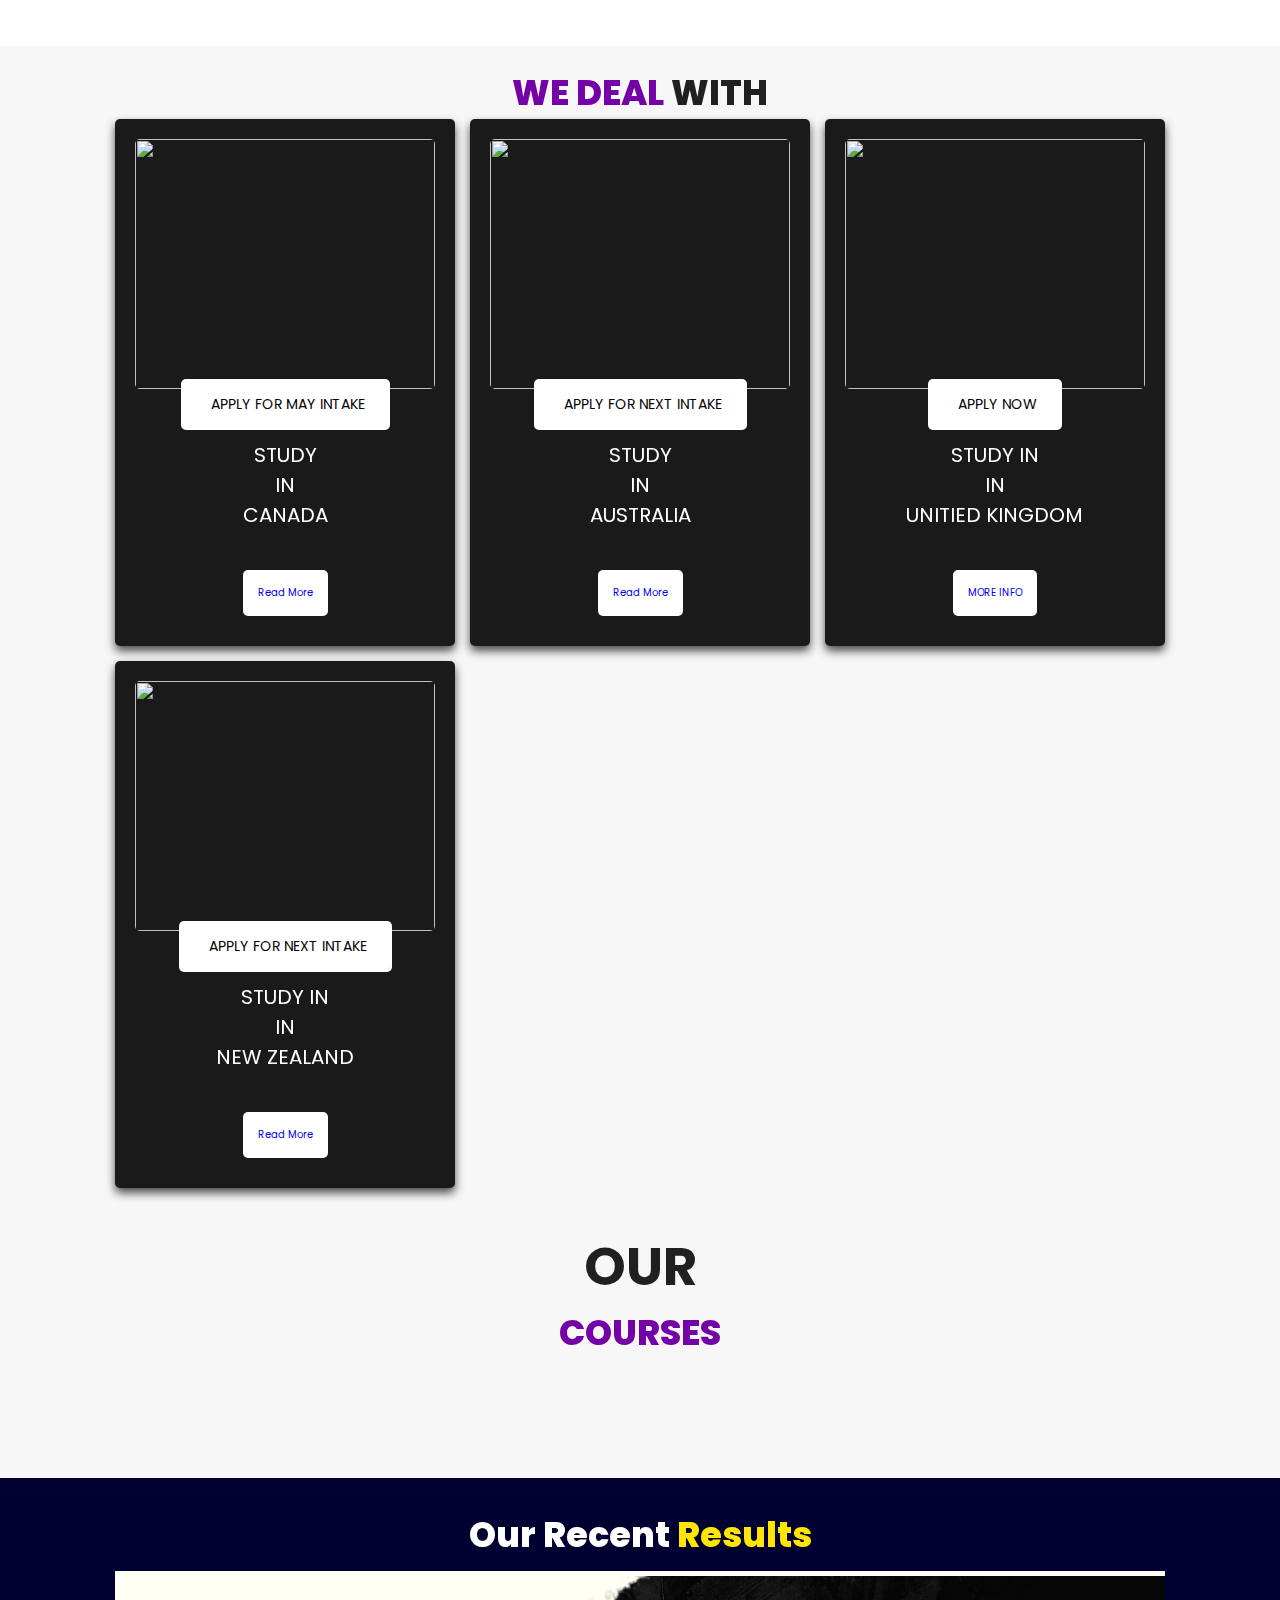
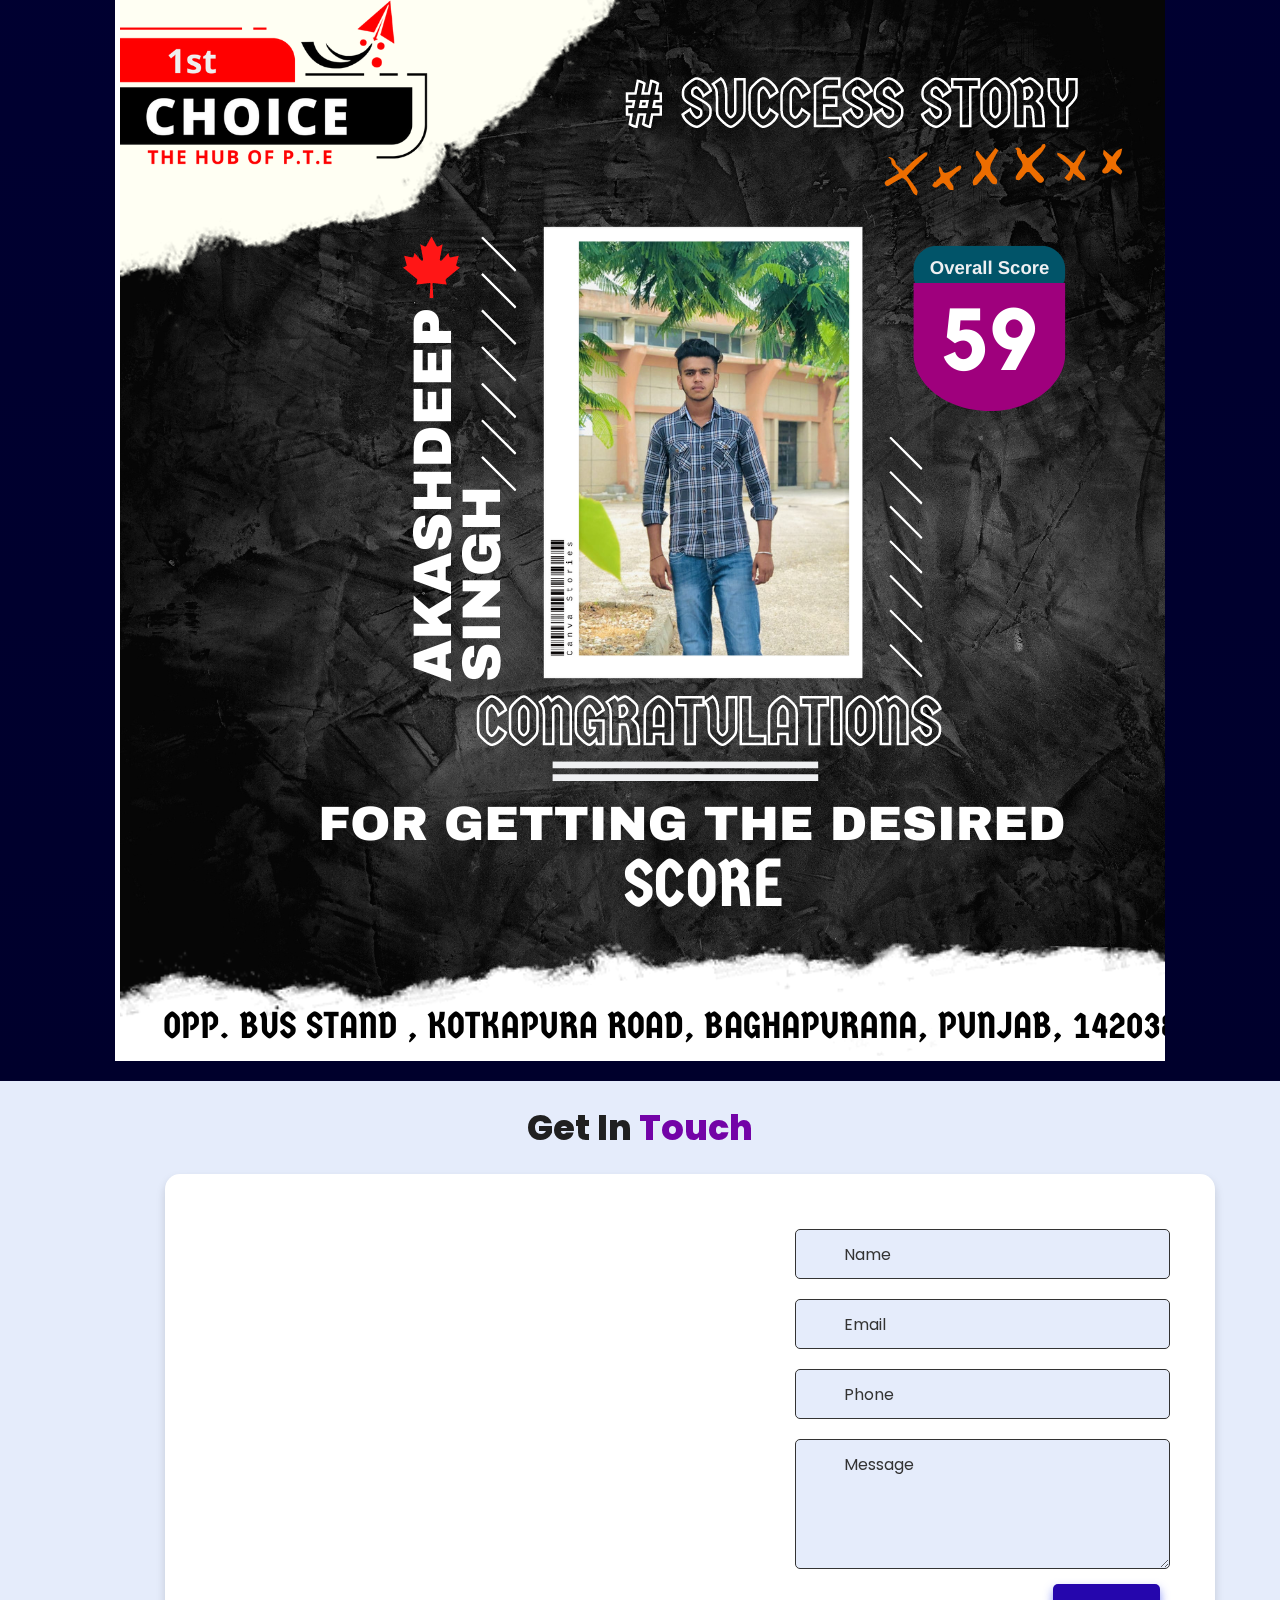
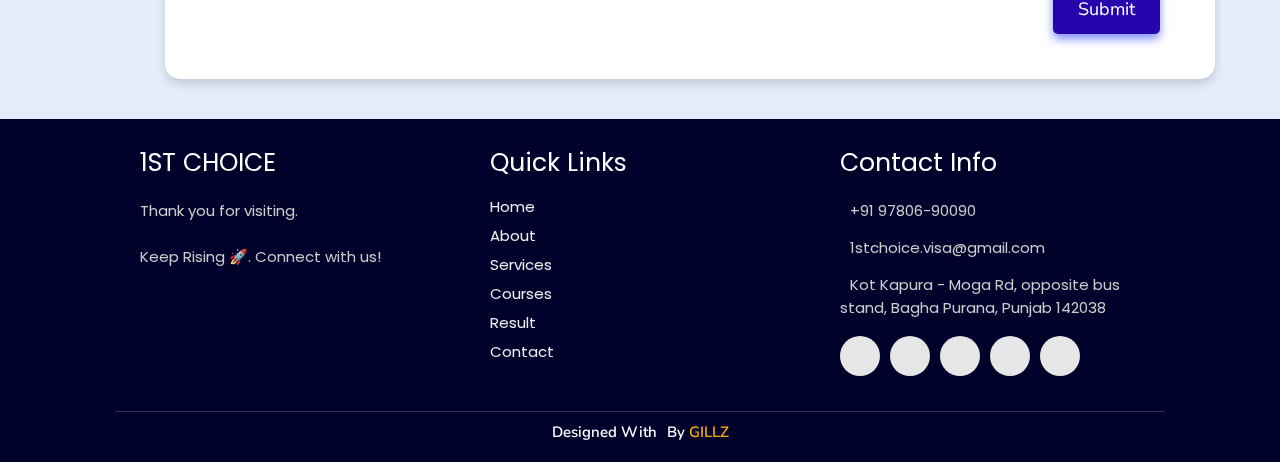
==== commit 7df89be1: "Update index.html" ====
--- a/index.html
+++ b/index.html
@@ -231,7 +231,6 @@
             <img src="assets/images/projects/rajwant.png" alt="Image 9">
             <img src="assets/images/projects/simranpreet.png" alt="Image 10">
             <img src="assets/images/projects/rosedeep.png" alt="Image 12">
-            <img src="assets/images/projects/sherry.png" alt="Image 14">
             <!-- Add more images as needed -->
         </div>
     </div>
--- a/assets/css/style.css
+++ b/assets/css/style.css
@@ -1404,3 +1404,67 @@
   transform: scale(1.1);
   transition: 1s;
 }
+
+/* styles.css */
+.slideshow {
+    max-width: 1080px;
+    margin: 0 auto;
+    overflow: hidden;
+    position: relative;
+}
+
+.slides {
+    display: flex;
+    animation: scrollLeftAnimation 10s linear infinite;
+    flex-wrap: nowrap; /* Ensure images stay in a single line */
+}
+
+.slides img {
+    width: auto;
+    height: auto;
+    object-fit: cover;
+    cursor: pointer;
+    border: 5px solid #fff; /* Add border over the image */
+    margin-right: 20px; /* Add spacing between images */
+}
+
+.slides img:last-child {
+    margin-right: 0; /* Remove margin from the last image to prevent extra spacing */
+}
+
+.popup {
+    display: none;
+    position: fixed;
+    top: 50%;
+    left: 50%;
+    transform: translate(-50%, -50%);
+    z-index: 999;
+    background-color: rgba(0, 0, 0, 0.9);
+    padding: 20px;
+}
+
+.popup img {
+    max-width: 80%;
+    max-height: 80%;
+    display: block;
+    margin: 0 auto;
+}
+
+.popup .close {
+    color: #fff;
+    font-size: 24px;
+    position: absolute;
+    top: 10px;
+    right: 15px;
+    cursor: pointer;
+}
+
+@keyframes scrollLeftAnimation {
+    0% {
+        transform: translateX(0);
+    }
+    100% {
+        transform: translateX(-100%);
+    }
+}
+
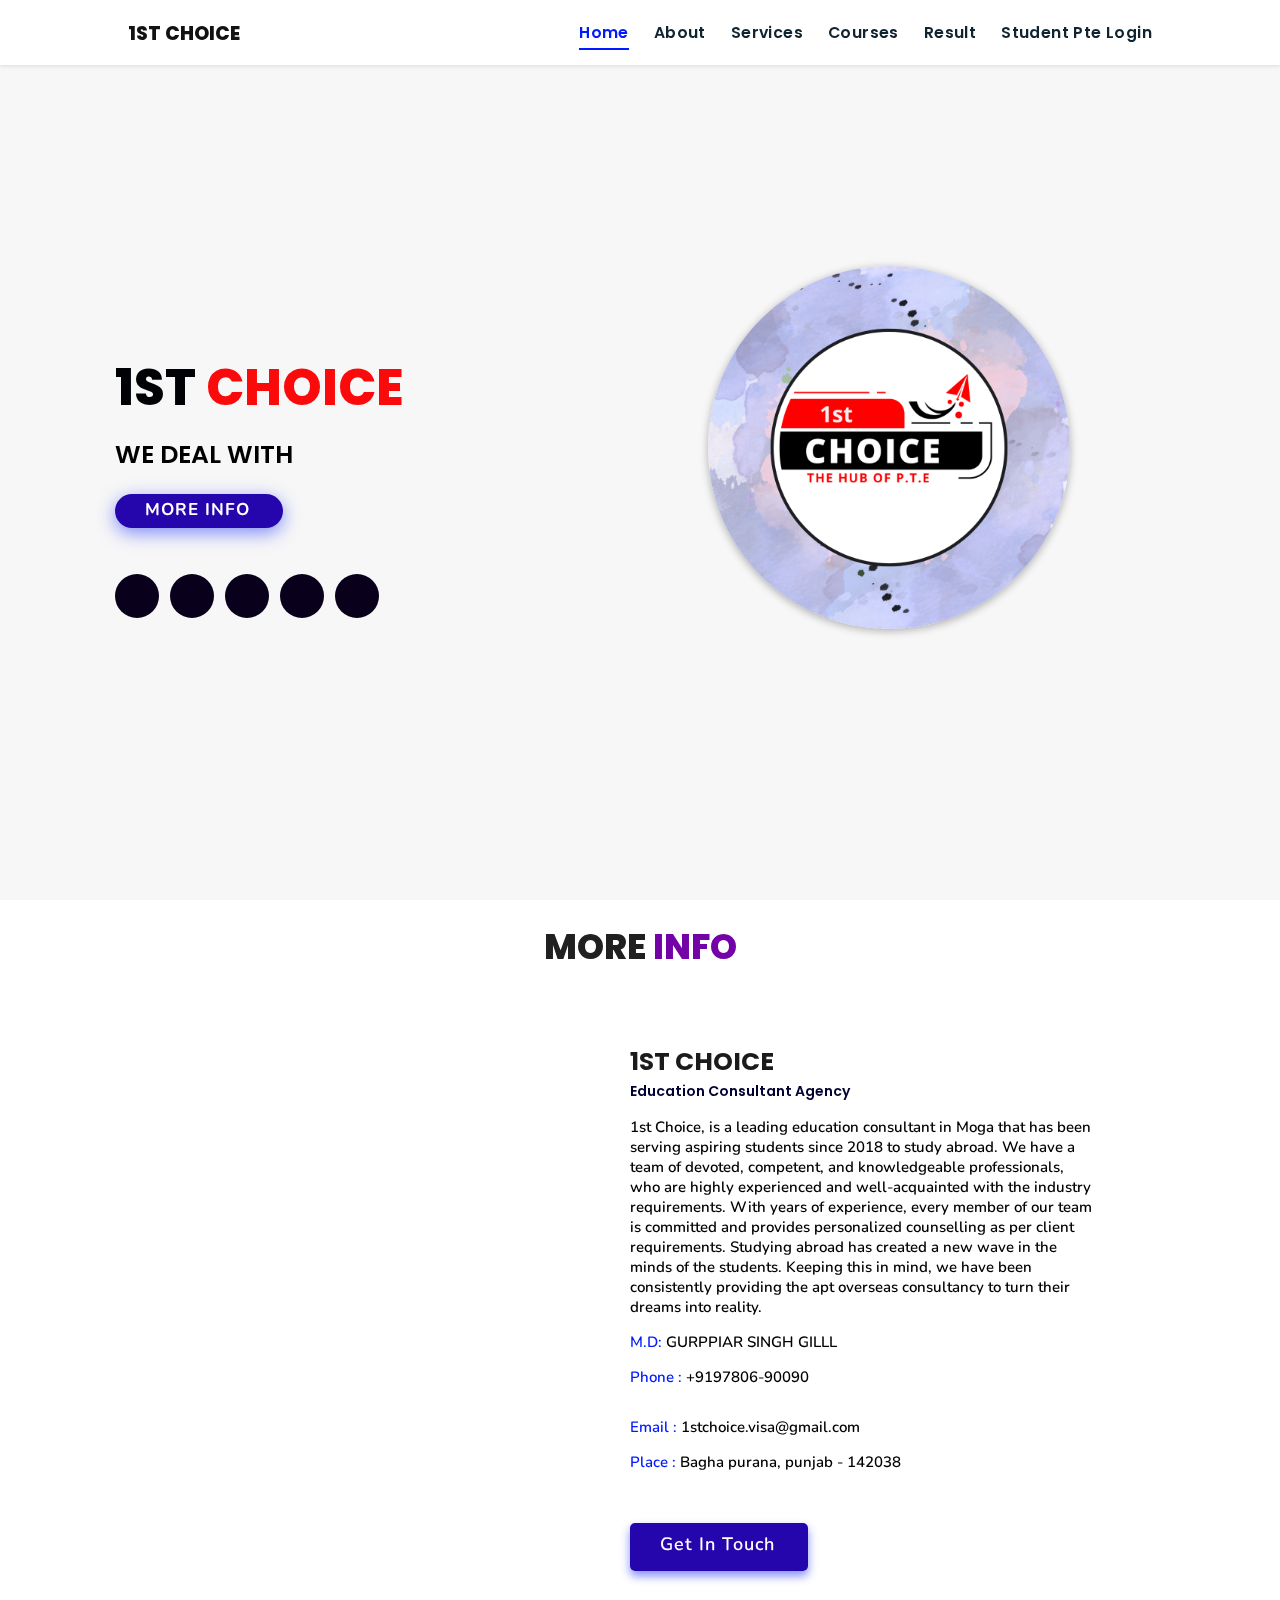
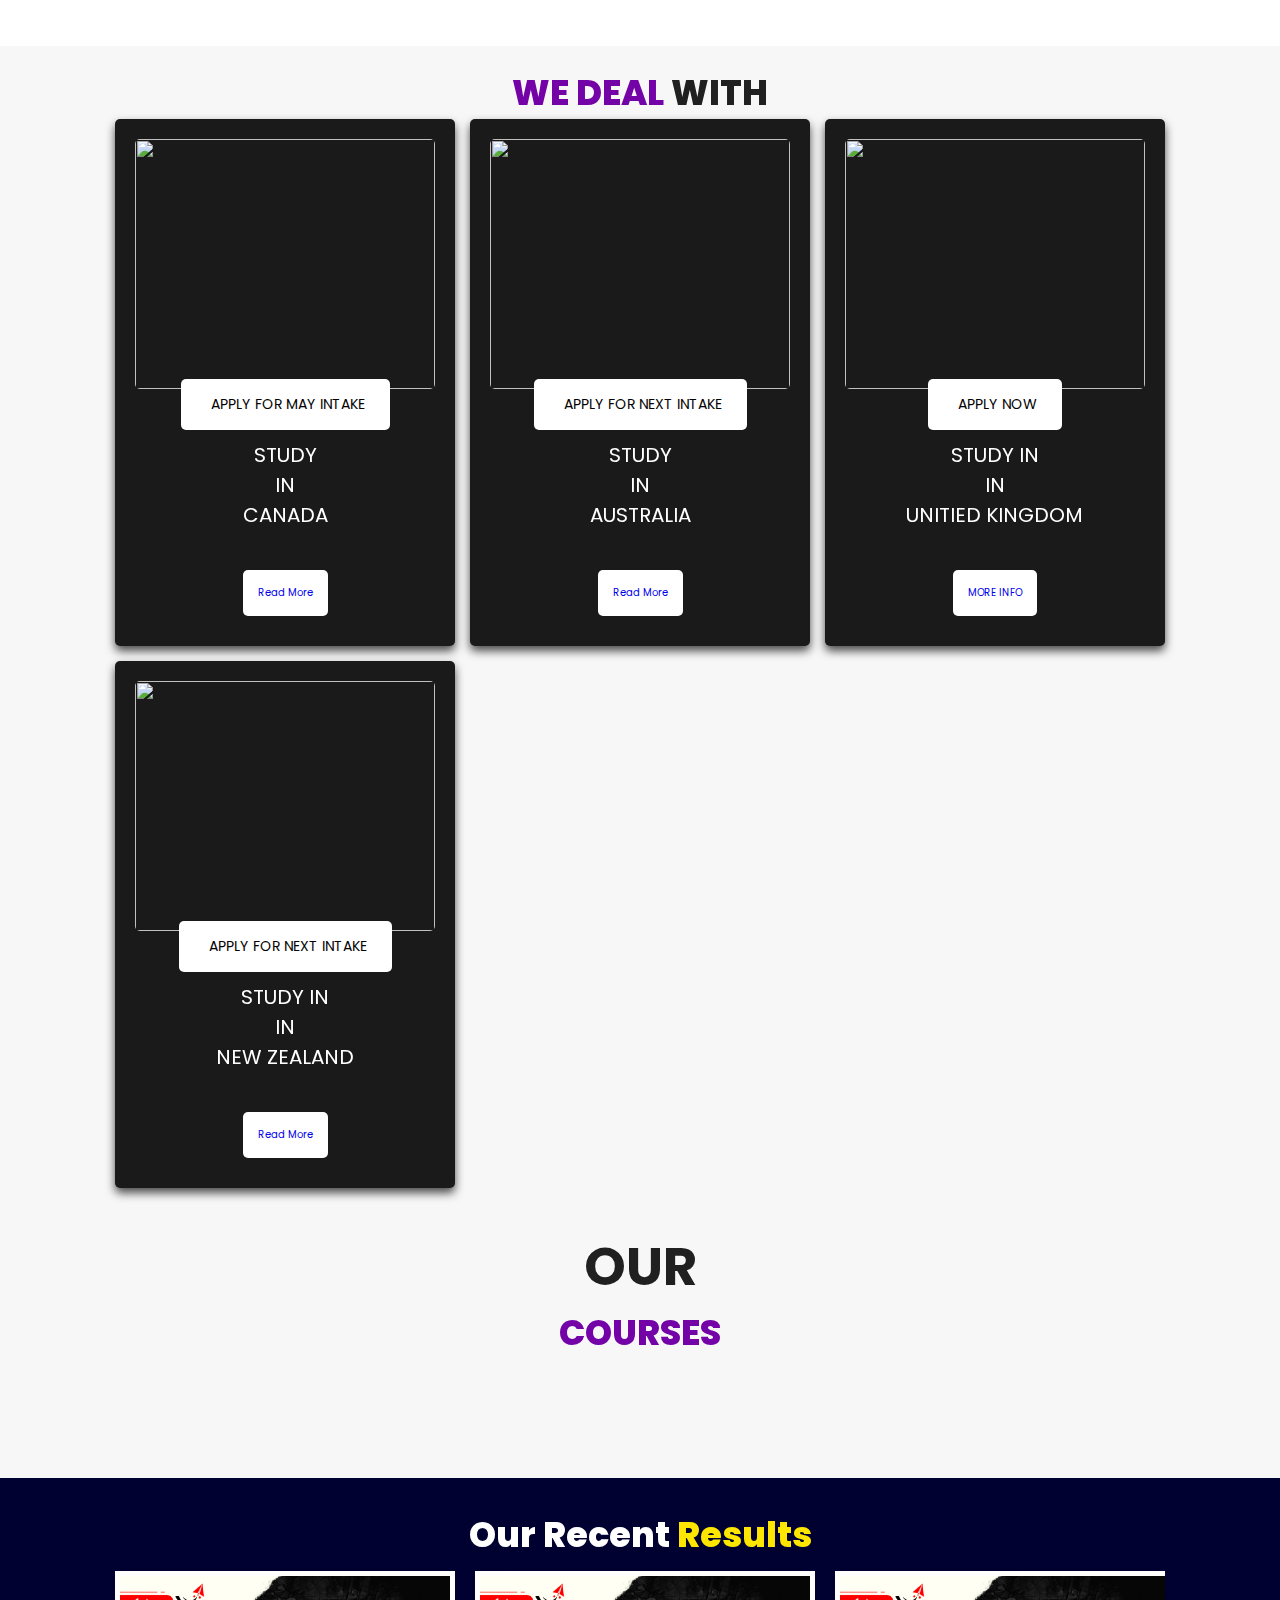
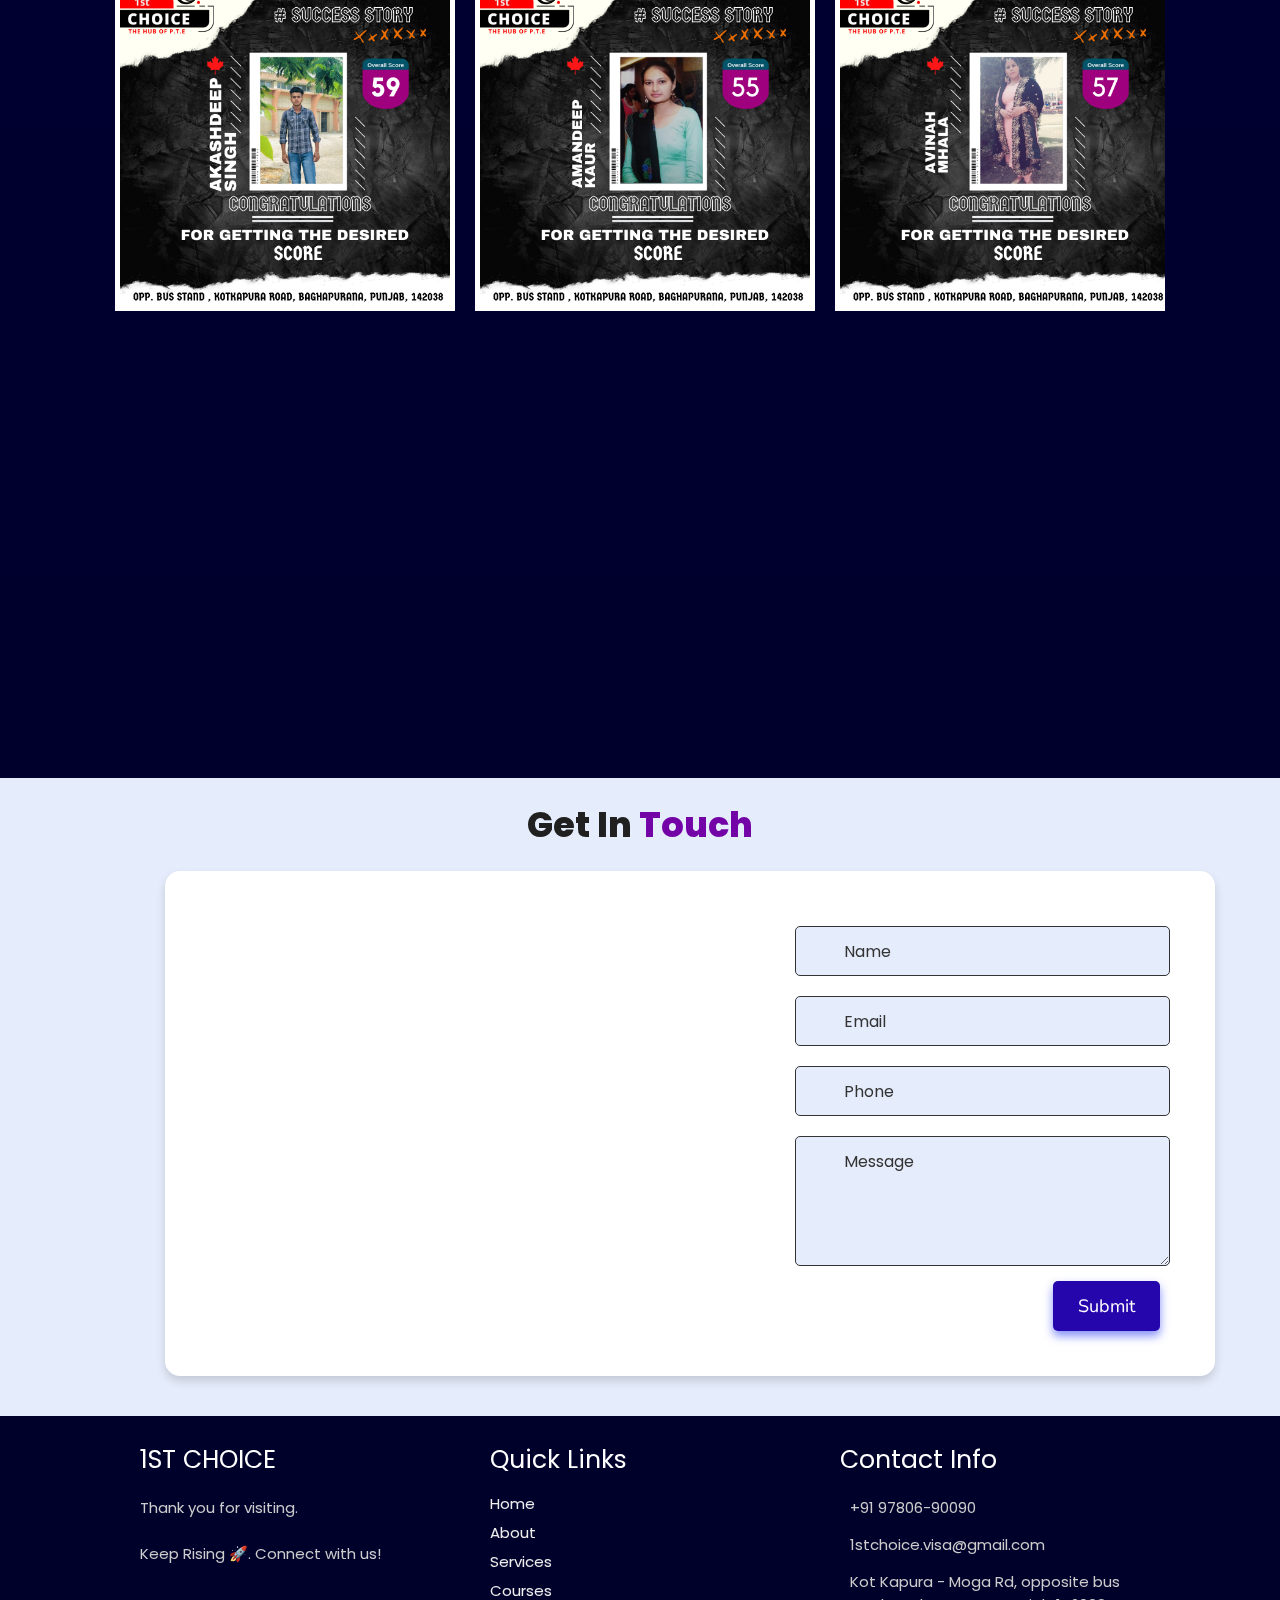
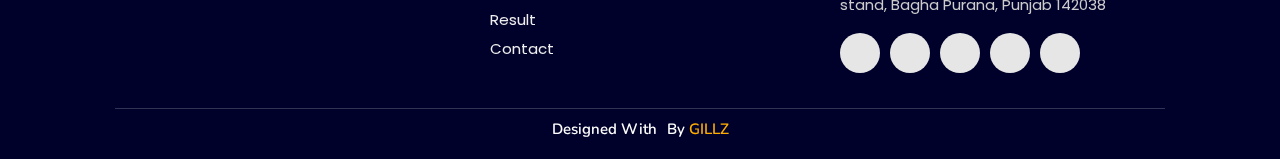
==== commit a91a36c6: "Update index.html" ====
--- a/index.html
+++ b/index.html
@@ -33,8 +33,7 @@
             <li><a href="#blogs">services</a></li>
             <li><a href="#education">Courses</a></li>
             <li><a href="#work">Result</a></li>
-            <li><a href="#contact">Contact</a></li>
-            <li><a href="#blogs">Student Pte Login</a></li>
+            <li><a href="https://students.1stchoiceimmi.com/login">Student Pte Login</a></li>
             </ul>
         </nav>
 </header>
--- a/assets/css/style.css
+++ b/assets/css/style.css
@@ -1402,7 +1402,7 @@
 }
 .portfolio-img img:hover {
   transform: scale(1.1);
-  transition: 1s;
+  transition: 4s;
 }
 
 /* styles.css */
@@ -1415,12 +1415,12 @@
 
 .slides {
     display: flex;
-    animation: scrollLeftAnimation 10s linear infinite;
+    animation: scrollLeftAnimation 6s linear infinite;
     flex-wrap: nowrap; /* Ensure images stay in a single line */
 }
 
 .slides img {
-    width: auto;
+    width: 340px;
     height: auto;
     object-fit: cover;
     cursor: pointer;
@@ -1467,4 +1467,3 @@
         transform: translateX(-100%);
     }
 }
-
